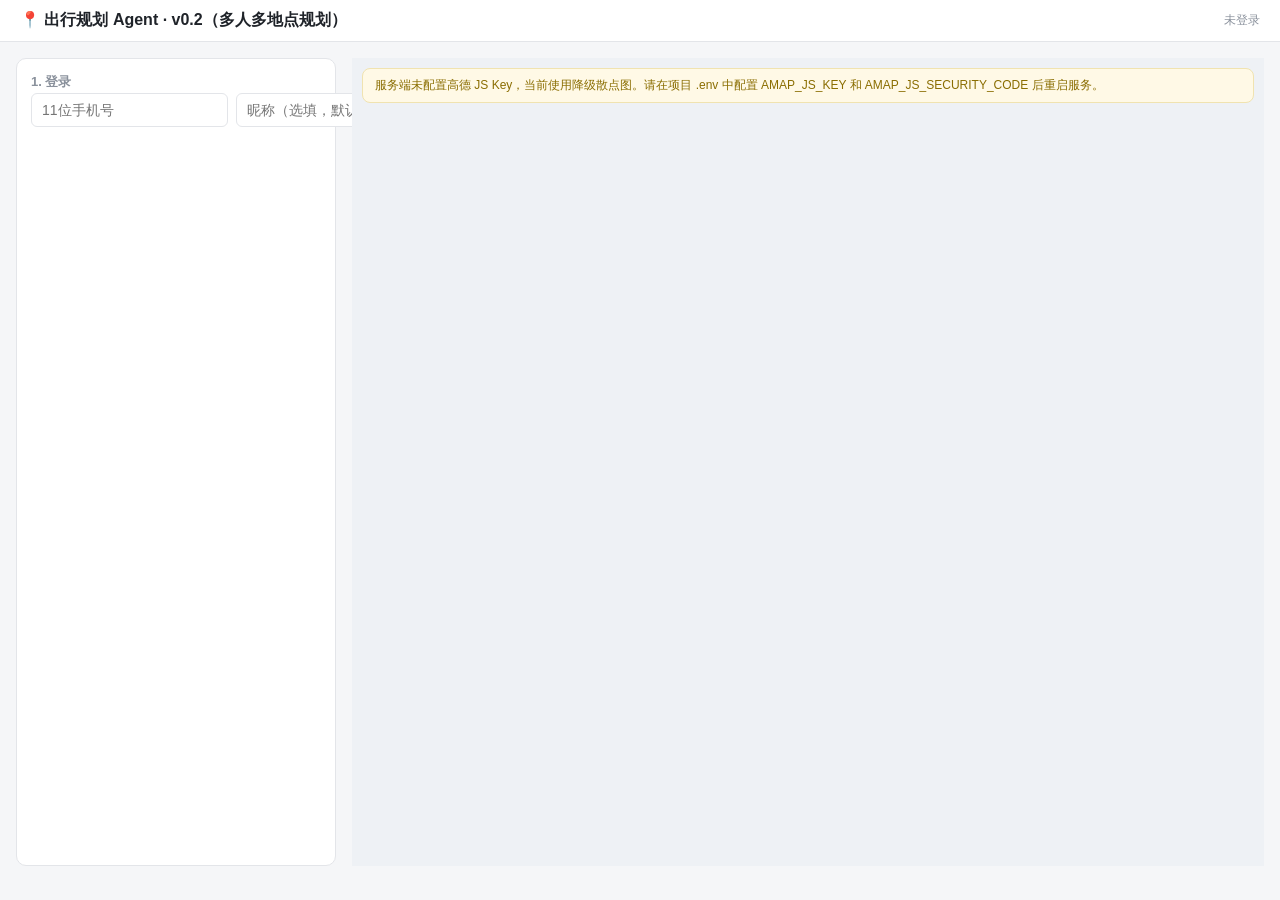
==== frontend/index.html @ 68885168 "Phase4A2调试" ====
<!DOCTYPE html>
<html lang="zh-CN">
<head>
<meta charset="UTF-8" />
<meta name="viewport" content="width=device-width, initial-scale=1.0" />
<title>出行规划 Agent · Phase 1</title>
<style>
  :root {
    --bg: #f5f6f8;
    --card: #ffffff;
    --border: #e3e5e9;
    --text: #1f2329;
    --muted: #8a919c;
    --primary: #3370ff;
    --green: #00b578;
    --orange: #ff8800;
  }
  * { box-sizing: border-box; }
  body {
    margin: 0;
    font-family: -apple-system, BlinkMacSystemFont, "Segoe UI", "PingFang SC", "Microsoft YaHei", sans-serif;
    background: var(--bg);
    color: var(--text);
    font-size: 14px;
  }
  header {
    background: var(--card);
    border-bottom: 1px solid var(--border);
    padding: 10px 20px;
    display: flex;
    align-items: center;
    gap: 12px;
  }
  header h1 { font-size: 16px; margin: 0; flex: 1; }
  header .hint { color: var(--muted); font-size: 12px; }
  .layout {
    display: grid;
    grid-template-columns: 320px 1fr;
    gap: 16px;
    padding: 16px;
    min-height: calc(100vh - 60px);
  }
  @media (max-width: 860px) { .layout { grid-template-columns: 1fr; } }
  .panel {
    background: var(--card);
    border: 1px solid var(--border);
    border-radius: 10px;
    padding: 14px;
    display: flex;
    flex-direction: column;
    gap: 10px;
  }
  .panel h2 { font-size: 13px; margin: 0 0 2px; color: var(--muted); font-weight: 600; }
  .row { display: flex; gap: 8px; }
  input, select, button {
    font: inherit;
    padding: 7px 10px;
    border: 1px solid var(--border);
    border-radius: 6px;
    background: #fff;
    color: var(--text);
  }
  input:focus, select:focus { outline: none; border-color: var(--primary); }
  button {
    cursor: pointer;
    background: var(--primary);
    color: #fff;
    border-color: var(--primary);
    font-weight: 500;
    white-space: nowrap;
  }
  button.secondary { background: #fff; color: var(--text); border-color: var(--border); }
  button:disabled { opacity: 0.5; cursor: not-allowed; }
  .tag {
    display: inline-block;
    padding: 1px 8px;
    border-radius: 20px;
    font-size: 12px;
    background: #eef2ff;
    color: var(--primary);
  }
  .tag.green { background: #e7f7f0; color: var(--green); }
  .tag.orange { background: #fff3e6; color: var(--orange); }
  #map { height: 100%; min-height: 420px; border-radius: 10px; border: 1px solid var(--border); background: #eef1f5; }
  canvas#fallback { width: 100%; height: 100%; min-height: 420px; display: block; }
  #mapWrap { position: relative; height: 100%; min-height: 420px; }
  .map-tip {
    position: absolute; top: 10px; left: 10px; right: 10px;
    background: #fff9e6; color: #8a6d00; border: 1px solid #f0e3b0;
    border-radius: 8px; padding: 8px 12px; font-size: 12px; display: none; z-index: 10;
  }
  table { width: 100%; border-collapse: collapse; background: #fff; border-radius: 8px; overflow: hidden; }
  th, td { padding: 8px 10px; text-align: left; border-bottom: 1px solid var(--border); vertical-align: top; }
  th { background: #fafbfc; color: var(--muted); font-weight: 600; }
  .cand-block { margin-bottom: 14px; }
  .cand-title { font-weight: 600; margin-bottom: 4px; }
  .vote-bar { display: flex; align-items: center; gap: 8px; margin: 8px 0; }
  .vote-btn { background: #fff; color: var(--text); border-color: var(--border); padding: 5px 10px; }
  .vote-btn.active-up { color: var(--green); border-color: var(--green); background: #e7f7f0; }
  .vote-btn.active-down { color: #d4380d; border-color: #d4380d; background: #fff0f0; }
  .destination-card { border: 1px solid var(--border); border-radius: 8px; padding: 9px; margin-top: 7px; }
  .destination-title { display: flex; align-items: center; gap: 6px; font-weight: 600; }
  .destination-actions { display: flex; flex-wrap: wrap; gap: 6px; margin-top: 7px; }
  .destination-actions button, .destination-actions select { padding: 4px 8px; font-size: 12px; }
  .muted { color: var(--muted); font-size: 12px; }
  .log { color: var(--muted); font-size: 12px; min-height: 16px; }
  .err { color: #d4380d; font-size: 12px; }
  details { border: 1px solid var(--border); border-radius: 8px; padding: 8px 12px; background: #fafbfc; }
  summary { cursor: pointer; font-weight: 600; color: var(--muted); }
  .cfg { display: flex; flex-direction: column; gap: 8px; padding-top: 8px; }
  .cfg label { font-size: 12px; color: var(--muted); }
  .location-tools { border: 1px solid var(--border); border-radius: 8px; padding: 9px; background: #fafbfc; }
  .location-tools .row { margin-top: 6px; }
  .flow-hidden { display: none !important; }
  .workflow-choice button.active { background: var(--primary); color: #fff; border-color: var(--primary); }
  #loginStep { order: 1; } #tripStep { order: 2; } .workflow-choice { order: 3; }
  .location-tools { order: 4; } #startStep { order: 5; } #participantStep { order: 6; }
  #meetingWorkflow { order: 7; } #destinationWorkflow { order: 7; }
  #routeWorkflow { order: 8; } #importWorkflow { order: 9; }
</style>
</head>
<body>
<header>
  <h1>📍 出行规划 Agent · v0.2（多人多地点规划）</h1>
  <span class="hint" id="userInfo">未登录</span>
  <button id="logoutButton" class="secondary" style="display:none;padding:4px 8px" onclick="clearSession()">退出登录</button>
</header>

<div class="layout">
  <!-- 左侧操作面板 -->
  <div class="panel" id="sidePanel">
    <div class="location-tools requires-trip flow-hidden">
      <h2>地图定位与城市</h2>
      <div class="row">
        <input id="cityInput" list="commonCities" placeholder="输入城市，如长沙市" maxlength="30" style="flex:1" />
        <datalist id="commonCities">
          <option value="北京市"><option value="上海市"><option value="广州市"><option value="深圳市">
          <option value="长沙市"><option value="武汉市"><option value="杭州市"><option value="成都市">
          <option value="南京市"><option value="重庆市"><option value="西安市"><option value="天津市">
        </datalist>
        <button class="secondary" onclick="switchMapCity()">切换城市</button>
      </div>
      <div class="row">
        <button id="locateButton" onclick="locateMe()" style="flex:1">📍 定位到我</button>
      </div>
      <div class="log" id="locationStatus">可手动选择城市，也可授权浏览器定位；两种方式互不冲突。</div>
      <div class="row">
        <input id="placeKeywords" placeholder="搜索地址/地点，如岳麓山南门" maxlength="120" style="flex:1" />
        <button onclick="searchPlaces()">搜索</button>
      </div>
      <div class="muted">搜索范围限定为上方城市；公园、景区可直接搜索具体入口名称。</div>
      <div id="placeSearchResults"></div>
    </div>

    <div id="loginStep">
      <h2>1. 登录</h2>
      <div class="row">
        <input id="phone" placeholder="11位手机号" inputmode="numeric" maxlength="11"
               pattern="1[3-9][0-9]{9}" autocomplete="tel" style="flex:1" />
        <input id="name" placeholder="昵称（选填，默认用户+尾号）" maxlength="50" style="width:150px" />
        <button onclick="doLogin()">登录</button>
      </div>
    </div>

    <div id="tripStep" class="requires-auth flow-hidden">
      <h2>2. 创建 / 加入 trip</h2>
      <div class="row">
        <input id="tripTitle" placeholder="trip 标题" style="flex:1" />
        <button onclick="doCreateTrip()">创建</button>
      </div>
      <div class="row" style="margin-top:6px">
        <input id="inviteCode" placeholder="邀请码" style="flex:1" />
        <button onclick="doJoinTrip()">加入</button>
      </div>
      <div class="row" style="margin-top:6px">
        <select id="tripStatusFilter" onchange="refreshMyTrips()" style="width:110px">
          <option value="">全部状态</option>
          <option value="active">规划中</option>
          <option value="confirmed">已确认</option>
          <option value="completed">已完成</option>
        </select>
        <select id="myTripSelect" style="flex:1"><option value="">登录后加载我的 trip</option></select>
        <button class="secondary" onclick="openSelectedTrip()">打开</button>
      </div>
      <div class="log" id="tripInfo"></div>
      <div class="row" id="tripManage" style="display:none;margin-top:6px">
        <button id="reopenTripButton" class="secondary" onclick="reopenCurrentTrip()" style="display:none;flex:1">重新编辑</button>
        <button id="completeTripButton" onclick="completeCurrentTrip()" style="display:none;flex:1">标记已完成</button>
        <button class="secondary" onclick="deleteCurrentTrip()" style="flex:1;color:#d4380d">删除当前 trip</button>
      </div>
    </div>

    <div class="requires-trip flow-hidden workflow-choice">
      <h2>3. 选择规划方式</h2>
      <div class="row">
        <button id="meetingModeButton" class="secondary" onclick="chooseWorkflow('meeting')" style="flex:1">共同约点</button>
        <button id="routeModeButton" class="secondary" onclick="chooseWorkflow('route')" style="flex:1">多地点路线</button>
      </div>
      <div class="muted" id="primaryWorkflowStatus"></div>
      <div class="log" id="tripLockStatus"></div>
    </div>

    <div id="startStep" class="requires-trip flow-hidden">
      <h2>3. 我的出发点</h2>
      <div class="row">
        <label><input type="radio" name="mode" value="driving" checked /> 自驾</label>
        <label><input type="radio" name="mode" value="transit" /> 公交/步行/打车</label>
      </div>
      <div class="row" style="margin-top:6px">
        <input id="lat" placeholder="纬度" style="flex:1" />
        <input id="lng" placeholder="经度" style="flex:1" />
        <button onclick="submitStart()">提交</button>
      </div>
      <label class="muted">个人最早可出发（选填）</label><input id="availableFrom" type="datetime-local" style="width:100%" />
      <label class="muted">个人必须结束（选填）</label><input id="availableUntil" type="datetime-local" style="width:100%" />
      <div class="log">点地图可直接取坐标（自动填入上方）</div>
      <div class="log" id="pickedStatus">尚未选择地图位置</div>
      <div class="log" id="startStatus" style="color:#8a919c"></div>
    </div>

    <div id="participantStep" class="requires-trip flow-hidden">
      <h2>4. 参与者</h2>
      <div class="row">
        <button class="secondary" onclick="refreshParticipants()" style="flex:1">刷新参与者</button>
      </div>
      <div id="participantList" class="log"></div>
    </div>

    <div id="meetingWorkflow" data-workflow="meeting" class="flow-hidden">
      <h2>5. 约点推荐</h2>
      <div class="row">
        <select id="objective">
          <option value="minimax">公平优先（最小化最长通勤）</option>
          <option value="min_sum">效率优先（最小化总耗时）</option>
        </select>
        <button id="recommendButton" onclick="doRecommend()">生成推荐</button>
      </div>
      <div class="log" id="recommendLog"></div>
    </div>

    <div id="destinationWorkflow" data-workflow="route" class="flow-hidden">
      <h2>6. 共同添加想去地点（Phase 2A）</h2>
      <input id="destinationName" placeholder="地点名称" maxlength="120" style="width:100%" />
      <input id="destinationAddress" placeholder="地址（选填）" maxlength="300" style="width:100%;margin-top:6px" />
      <div class="row" style="margin-top:6px">
        <label class="muted" for="destinationStay" style="align-self:center;white-space:nowrap">预计停留（分钟）</label>
        <input id="destinationStay" type="number" min="5" max="720" value="60" aria-label="预计停留分钟" style="width:82px" />
        <button onclick="addDestination()" style="flex:1">用地图选点添加</button>
      </div>
      <div class="log">先点击地图选坐标；所有成员可添加和投票，发起人可确认状态。</div>
      <div class="log">将至少两个地点设为“必去/可选”后，可在下方按总时间或总路线生成访问顺序。</div>
      <div id="destinationList"></div>
    </div>

    <div id="routeWorkflow" data-workflow="route" class="flow-hidden">
      <h2>7. 多地点路线规划（Phase 2B）</h2>
      <label class="muted">开始时间</label><input id="planStart" type="datetime-local" style="width:100%" />
      <label class="muted">结束时间</label><input id="planEnd" type="datetime-local" style="width:100%" />
      <div class="row">
        <select id="groupMode"><option value="transit">共同公交/步行</option><option value="driving">共同自驾</option></select>
        <select id="planObjective"><option value="balanced">均衡</option><option value="total_time">总时间最短</option><option value="distance">总路线最短</option></select>
      </div>
      <div class="row"><button id="savePlanButton" onclick="savePlanningSettings()" class="secondary">保存参数</button><button id="generatePlanButton" onclick="generateItinerary()" style="flex:1">规划全部地点</button></div>
      <div class="log" id="planLog"></div>
    </div>

    <div id="importWorkflow" data-workflow="route" class="flow-hidden">
      <h2>8. 分享文本导入地点（Phase 3）</h2>
      <textarea id="sharedText" maxlength="10000" rows="7" style="width:100%;box-sizing:border-box" placeholder="可直接粘贴高德地点分享链接，或输入：&#10;名称：故宫博物院&#10;地址：北京市东城区景山前街4号&#10;&#10;也支持：名称｜地址｜品类｜人均｜推荐理由"></textarea>
      <div class="row" style="margin-top:6px">
        <label class="muted" for="importStay" style="align-self:center">默认停留（分钟）</label>
        <input id="importStay" type="number" min="5" max="720" value="60" style="width:80px" />
        <button onclick="parseSharedText()" style="flex:1">解析并定位</button>
      </div>
      <label class="muted" id="llmParserLabel"><input id="useLlmParser" type="checkbox" disabled /> AI 增强解析（正在检查服务端配置）</label>
      <div class="log">支持高德地点/导航分享链接及结构化文本；解析结果必须人工确认后才会加入当前 trip。</div>
      <div id="sharedTextResults"></div>
    </div>
  </div>

  <!-- 右侧地图 -->
  <div id="mapWrap">
    <div id="map"></div>
    <canvas id="fallback" style="display:none"></canvas>
    <div class="map-tip" id="mapTip"></div>
  </div>
</div>

<!-- 底部结果 -->
<div style="padding:0 16px 16px">
  <div class="panel" id="resultPanel" data-result-workflow="meeting" style="display:none">
    <h2>推荐结果</h2>
    <div id="resultBody"></div>
  </div>
  <div class="panel" id="itineraryPanel" data-result-workflow="route" style="display:none;margin-top:12px">
    <h2>多人多地点路线方案</h2>
    <div class="muted">地图：不同颜色虚线为每位参与者赴约路线，紫色实线为集合后共同路线；标注“估算”的路段为直线降级。</div>
    <div id="itineraryBody"></div>
  </div>
</div>

<script>
// ===== 全局状态 =====
const state = {
  // 每次打开/刷新页面都重新登录，避免恢复旧用户、旧 trip 和旧选点造成误解。
  token: '',
  user: null,
  tripId: null,
  candidates: [],
  destinations: [],
  feedbackByDestination: {},
  myTrips: [],
  importedCandidates: [],
  itinerary: null,
  votes: {},          // candidate_id -> {up, down, my_vote}
  voting: new Set(),  // 正在提交的 candidate_id
  participants: [],
  picked: null,       // 地图点选 {lat,lng}
  fbBounds: null,     // fallback 散点图当前坐标范围
  map: null,          // AMap 实例
  ws: null,           // WebSocket 连接
  currentCity: '',    // 用户主动选择或定位识别出的城市，仅控制地图视野
  placeSearchResults: [],
  currentTrip: null,
  workflowMode: '',
};

// 同一浏览器的多个标签页应保持一个当前账号；多账号联调请使用无痕窗口或不同浏览器。
const pageInstanceId = (crypto.randomUUID ? crypto.randomUUID() : `${Date.now()}-${Math.random()}`);
const authChannel = typeof BroadcastChannel !== 'undefined' ? new BroadcastChannel('route-plan-auth') : null;
if (authChannel) {
  authChannel.onmessage = event => {
    const message = event.data || {};
    if (message.source === pageInstanceId || !['login', 'logout'].includes(message.type)) return;
    const previousName = state.user?.name;
    clearSession(false);
    const action = message.type === 'login' ? `其他页面已登录账号“${message.userName || '新账号'}”` : '其他页面已退出登录';
    toast(`${action}${previousName ? `，当前页面的“${previousName}”会话已清除` : ''}，请刷新或重新登录`, true);
  };
}

// 清理旧版本遗留的自动登录数据；高德地图 Key 配置仍保留。
localStorage.removeItem('token');
localStorage.removeItem('user');
localStorage.removeItem('tripId');
localStorage.removeItem('amapKey');
localStorage.removeItem('amapSec');

// ===== 通用 API =====
async function api(path, method = 'GET', body = null) {
  const headers = { 'Content-Type': 'application/json' };
  if (state.token) headers['X-Token'] = state.token;
  const resp = await fetch(path, {
    method, headers,
    body: body === null ? null : JSON.stringify(body),
  });
  const text = await resp.text();
  const data = text ? JSON.parse(text) : {};
  if (!resp.ok) {
    console.error(`[api] ${method} ${path} → ${resp.status}: ${data.detail || text}`);
    if (resp.status === 401) {
      // 登录态失效：清掉本地 token，明确提示重新登录
      clearSession();
      throw new Error('登录已过期，请重新登录');
    }
    throw new Error(`${path} → ${resp.status}: ${data.detail || text}`);
  }
  return data;
}

// ===== 登录 =====
async function doLogin() {
  const phone = document.getElementById('phone').value.trim();
  const name = document.getElementById('name').value.trim();
  if (!phone) return toast('请输入手机号');
  if (!/^1[3-9]\d{9}$/.test(phone)) return toast('请输入正确的中国大陆 11 位手机号', true);
  try {
    const previousUserId = state.user?.id;
    const loginBody = name ? { phone, name } : { phone };
    const r = await api('/auth/login', 'POST', loginBody);
    if (previousUserId && previousUserId !== r.user.id) clearTripState();
    state.token = r.token; state.user = r.user;
    authChannel?.postMessage({ type: 'login', source: pageInstanceId, userId: r.user.id, userName: r.user.name });
    renderUser();
    await refreshMyTrips();
    if (state.ws) { state.ws.onclose = null; state.ws.close(); state.ws = null; }
    if (state.tripId) { refreshParticipants(); connectWS(); }
    toast(`已登录：${r.user.name}`);
  } catch (e) { toast(e.message, true); }
}

function renderUser() {
  const el = document.getElementById('userInfo');
  const phone = state.user?.phone;
  const maskedPhone = phone ? `${phone.slice(0, 3)}****${phone.slice(-4)}` : state.user?.id;
  el.textContent = state.user ? `👤 ${state.user.name}（${maskedPhone}）` : '未登录';
  document.getElementById('logoutButton').style.display = state.user ? 'inline-block' : 'none';
  updateFlowUI();
}

function updateFlowUI() {
  document.querySelectorAll('.requires-auth').forEach(el => el.classList.toggle('flow-hidden', !state.user));
  document.querySelectorAll('.requires-trip').forEach(el => el.classList.toggle('flow-hidden', !state.tripId));
  document.querySelectorAll('[data-workflow]').forEach(el => {
    el.classList.toggle('flow-hidden', !state.tripId || el.dataset.workflow !== state.workflowMode);
  });
  document.getElementById('loginStep').classList.toggle('flow-hidden', Boolean(state.user));
  document.getElementById('meetingModeButton').classList.toggle('active', state.workflowMode === 'meeting');
  document.getElementById('routeModeButton').classList.toggle('active', state.workflowMode === 'route');
  const primary = state.currentTrip?.primary_workflow === 'meeting' ? 'meeting' : 'route';
  const primaryLabel = primary === 'meeting' ? '共同约点' : '多地点路线';
  const viewingOther = state.workflowMode && state.workflowMode !== primary;
  document.getElementById('primaryWorkflowStatus').textContent = state.tripId
    ? `Trip 当前主方案：${primaryLabel}${viewingOther ? '；你正在只读查看另一方案' : ''}` : '';
  document.querySelectorAll('[data-workflow] input, [data-workflow] select, [data-workflow] textarea, [data-workflow] button')
    .forEach(control => { control.disabled = Boolean(viewingOther); });
  renderResult();
  renderItinerary();
  drawAll(false);
  const tripStatus = state.currentTrip?.status;
  const locked = tripStatus === 'confirmed' || tripStatus === 'completed';
  document.getElementById('tripLockStatus').textContent = locked
    ? (tripStatus === 'completed'
      ? '🔒 行程已完成，历史规划永久只读。'
      : '🔒 最终路线已确认，当前 trip 为只读。发起人可重新编辑或标记已完成。')
    : (state.tripId ? '请选择一种规划方式继续。' : '');
  document.getElementById('tripManage').style.display = state.currentTrip?.my_role === 'creator' ? 'flex' : 'none';
  document.getElementById('reopenTripButton').style.display = tripStatus === 'confirmed' ? 'block' : 'none';
  document.getElementById('completeTripButton').style.display = tripStatus === 'confirmed' ? 'block' : 'none';
}

async function chooseWorkflow(mode) {
  if (!state.tripId) return;
  state.workflowMode = mode;
  updateFlowUI();
  if (state.currentTrip?.my_role !== 'creator' || state.currentTrip?.status !== 'active') return;
  const serverMode = mode === 'meeting' ? 'meeting' : 'itinerary';
  if (state.currentTrip.primary_workflow === serverMode) return;
  try {
    const result = await api(`/trips/${state.tripId}/workflow`, 'PUT', { primary_workflow: serverMode });
    state.currentTrip.primary_workflow = result.primary_workflow;
    updateFlowUI();
    await refreshMyTrips();
    toast(`Trip 主方案已切换为${mode === 'meeting' ? '共同约点' : '多地点路线'}`);
  } catch (e) { toast(e.message, true); }
}

function clearTripState() {
  if (state.ws) { state.ws.onclose = null; state.ws.close(); state.ws = null; }
  state.tripId = null;
  state.participants = [];
  state.candidates = [];
  state.destinations = [];
  state.feedbackByDestination = {};
  state.importedCandidates = [];
  state.itinerary = null;
  state.votes = {};
  state.voting.clear();
  state.picked = null;
  state.currentTrip = null;
  state.workflowMode = '';
  localStorage.removeItem('tripId');
  document.getElementById('tripInfo').textContent = '';
  document.getElementById('startStatus').textContent = '';
  updatePickedStatus();
  renderParticipants();
  renderDestinations();
  renderSharedTextResults();
  renderResult();
  renderItinerary();
  drawAll();
  updateFlowUI();
}

function clearSession(notifyPeers = true) {
  const hadUser = Boolean(state.user || state.token);
  state.token = '';
  state.user = null;
  state.myTrips = [];
  document.getElementById('myTripSelect').innerHTML = '<option value="">请先登录</option>';
  localStorage.removeItem('token');
  localStorage.removeItem('user');
  clearTripState();
  renderUser();
  if (notifyPeers && hadUser) authChannel?.postMessage({ type: 'logout', source: pageInstanceId });
}

// ===== trip =====
async function refreshMyTrips() {
  const select = document.getElementById('myTripSelect');
  if (!state.token) {
    state.myTrips = [];
    select.innerHTML = '<option value="">请先登录</option>';
    return;
  }
  try {
    const status = document.getElementById('tripStatusFilter')?.value || '';
    const result = await api(`/trips${status ? `?status=${encodeURIComponent(status)}` : ''}`);
    state.myTrips = result.trips || [];
    const statusLabels = { active: '规划中', confirmed: '已确认', completed: '已完成' };
    select.innerHTML = '<option value="">选择创建或加入过的 trip</option>' + state.myTrips.map(item =>
      `<option value="${Number(item.trip_id)}">#${Number(item.trip_id)} ${escapeHtml(item.title)}（${item.role === 'creator' ? '我创建的' : '我加入的'} / ${statusLabels[item.status] || escapeHtml(item.status)}）</option>`
    ).join('');
  } catch (e) { toast(e.message, true); }
}

async function openSelectedTrip() {
  const tripId = Number(document.getElementById('myTripSelect').value);
  if (!tripId) return toast('请选择一个 trip', true);
  try {
    await openTrip(tripId);
  } catch (e) { toast(e.message, true); }
}

async function openTrip(tripId) {
  const trip = await api(`/trips/${tripId}`);
  clearTripState();
  state.tripId = Number(tripId);
  state.currentTrip = trip;
  state.workflowMode = trip.primary_workflow === 'meeting' ? 'meeting' : 'route';
  const statusText = ({ active: '规划中', confirmed: '已确认', completed: '已完成' })[trip.status] || trip.status;
  document.getElementById('tripInfo').innerHTML = `trip #${Number(tripId)}：${escapeHtml(trip.title)} · ${statusText}`
    + (trip.invite_code ? `<br>邀请码：<b>${escapeHtml(trip.invite_code)}</b>（可复制给参与者）` : '');
  updateFlowUI();
  await Promise.all([refreshParticipants(), refreshDestinations(), fetchLatestItinerary()]);
  if (trip.status === 'completed') await refreshFeedback();
  connectWS();
  toast(`已打开 trip #${tripId}`);
}

async function doCreateTrip() {
  const title = document.getElementById('tripTitle').value.trim() || '周末出行';
  try {
    const r = await api('/trips', 'POST', { title, default_mode: 'transit' });
    toast('trip 创建成功');
    await refreshMyTrips();
    await openTrip(r.trip_id);
  } catch (e) { toast(e.message, true); }
}

async function doJoinTrip() {
  const code = document.getElementById('inviteCode').value.trim();
  if (!code) return toast('请输入邀请码');
  try {
    const r = await api('/trips/join-by-code', 'POST', { invite_code: code });
    toast(`已加入 trip #${r.trip_id}`);
    await refreshMyTrips();
    await openTrip(r.trip_id);
  } catch (e) { toast(e.message, true); }
}

async function reopenCurrentTrip() {
  if (!state.tripId) return;
  if (!confirm('重新编辑会使已确认路线变为历史版本，需要重新规划并确认。是否继续？')) return;
  try {
    await api(`/trips/${state.tripId}/reopen`, 'POST', {});
    await refreshMyTrips();
    await openTrip(state.tripId);
    toast('trip 已重新开启，可以修改并重新规划');
  } catch (e) { toast(e.message, true); }
}

async function completeCurrentTrip() {
  if (!state.tripId || state.currentTrip?.status !== 'confirmed') return;
  if (!confirm('确认本次行程已经实际完成吗？完成后规划和地点将永久只读。')) return;
  try {
    await api(`/trips/${state.tripId}/complete`, 'POST', {});
    await refreshMyTrips();
    await openTrip(state.tripId);
    toast('trip 已标记为完成');
  } catch (e) { toast(e.message, true); }
}

async function deleteCurrentTrip() {
  if (!state.tripId || state.currentTrip?.my_role !== 'creator') return;
  const title = state.currentTrip.title || `trip #${state.tripId}`;
  if (!confirm(`确认永久删除“${title}”吗？参与者、地点和路线记录都会删除，且无法恢复。`)) return;
  try {
    await api(`/trips/${state.tripId}`, 'DELETE');
    clearTripState();
    await refreshMyTrips();
    toast('trip 已删除');
  } catch (e) { toast(e.message, true); }
}

// ===== 出发点 =====
function submitStart() {
  const lat = parseFloat(document.getElementById('lat').value);
  const lng = parseFloat(document.getElementById('lng').value);
  console.log('[submitStart] lat=', lat, 'lng=', lng, 'tripId=', state.tripId);
  if (isNaN(lat) || isNaN(lng)) return toast('请先在地图上点选或填写经纬度');
  const mode = document.querySelector('input[name=mode]:checked').value;
  const availableFrom = document.getElementById('availableFrom').value;
  const availableUntil = document.getElementById('availableUntil').value;
  if (availableFrom && availableUntil && new Date(availableUntil) <= new Date(availableFrom)) {
    return toast('个人结束时间必须晚于最早可出发时间', true);
  }
  putStart(lat, lng, mode, availableFrom, availableUntil);
}

async function putStart(lat, lng, mode, availableFrom = '', availableUntil = '') {
  if (!state.tripId) return toast('请先创建或加入 trip');
  const statusEl = document.getElementById('startStatus');
  try {
    const r = await api(`/trips/${state.tripId}/participants/me`, 'PUT', {
      start_location: {
        lat, lng,
        address: coordinatesMatchPicked(lat, lng) ? (state.picked.address || '') : '',
      },
      transport_mode: mode,
      available_from: availableFrom ? new Date(availableFrom).toISOString() : null,
      available_until: availableUntil ? new Date(availableUntil).toISOString() : null,
    });
    console.log('[putStart] 成功:', r);
    statusEl.textContent = `✅ 已提交（${mode === 'driving' ? '自驾' : '公交'}）`;
    statusEl.style.color = '#00b578';
    toast('出发点已提交');
    // 提交已经成功；后续刷新/地图绘制失败不应被误报为“提交失败”。
    await refreshParticipants();
  } catch (e) {
    console.error('[putStart] 失败:', e);
    statusEl.textContent = `❌ 提交失败：${e.message}`;
    statusEl.style.color = '#d4380d';
    toast(e.message, true);
  }
}

// ===== 地图定位与城市 =====
function coordinatesMatchPicked(lat, lng) {
  return Boolean(state.picked)
    && Math.abs(Number(state.picked.lat) - Number(lat)) < 0.00001
    && Math.abs(Number(state.picked.lng) - Number(lng)) < 0.00001;
}

function setPickedLocation(lat, lng, options = {}) {
  const parsedLat = Number(lat), parsedLng = Number(lng);
  if (!Number.isFinite(parsedLat) || !Number.isFinite(parsedLng)
      || parsedLat < -90 || parsedLat > 90 || parsedLng < -180 || parsedLng > 180) {
    toast('定位结果的经纬度无效，请改用地图选点', true);
    return false;
  }
  state.picked = {
    lat: parsedLat,
    lng: parsedLng,
    address: options.address || '',
    source: options.source || 'map',
  };
  document.getElementById('lat').value = parsedLat.toFixed(6);
  document.getElementById('lng').value = parsedLng.toFixed(6);
  if (options.city) {
    state.currentCity = options.city;
    document.getElementById('cityInput').value = options.city;
  }
  updatePickedStatus();
  drawAll(false);
  if (state.map && options.center !== false) state.map.setZoomAndCenter(16, [parsedLng, parsedLat]);
  return true;
}

function switchMapCity() {
  const city = document.getElementById('cityInput').value.trim();
  const status = document.getElementById('locationStatus');
  if (!city) return toast('请输入要查看的城市名称', true);
  state.currentCity = city;
  localStorage.setItem('preferredMapCity', city);
  if (!state.map) {
    status.textContent = `已记住城市“${city}”；高德地图加载后将自动切换。`;
    return toast('城市已保存；当前为降级地图，加载高德地图后生效');
  }
  status.textContent = `正在切换到${city}…`;
  try {
    state.map.setCity(city, () => {
      status.textContent = `当前地图城市：${city}。仍可点击“定位到我”回到本地位置。`;
    });
  } catch (e) {
    status.textContent = `无法切换到“${city}”，请检查城市名称。`;
    toast(status.textContent, true);
  }
}

function locateMe() {
  const button = document.getElementById('locateButton');
  const status = document.getElementById('locationStatus');
  if (!navigator.geolocation && !(window.AMap && state.map)) {
    return toast('当前浏览器不支持定位，请手动选择城市或在地图上选点', true);
  }
  button.disabled = true;
  status.textContent = '正在请求浏览器定位权限…';

  const finish = () => { button.disabled = false; };
  if (window.AMap && state.map) {
    AMap.plugin('AMap.Geolocation', () => {
      const geolocation = new AMap.Geolocation({
        enableHighAccuracy: true,
        timeout: 10000,
        convert: true,
        showButton: false,
        showMarker: false,
        showCircle: false,
        panToLocation: false,
        zoomToAccuracy: false,
      });
      geolocation.getCurrentPosition((resultStatus, result) => {
        finish();
        if (resultStatus === 'complete' && result?.position) {
          const city = result.addressComponent?.city || result.addressComponent?.province || '';
          const address = result.formattedAddress || '';
          setPickedLocation(result.position.getLat(), result.position.getLng(), {
            city, address, source: 'geolocation',
          });
          status.textContent = `定位成功${city ? `：${city}` : ''}${address ? ` · ${address}` : ''}。红色标记可作为出发点，也可继续手动选点。`;
          toast('已定位并填入经纬度，请确认红色标记后提交出发点');
          return;
        }
        const message = result?.message || result?.info || '定位失败或权限被拒绝';
        status.textContent = `定位失败：${message}。请允许定位权限，或手动选择城市和地图位置。`;
        toast(status.textContent, true);
      });
    });
    return;
  }

  navigator.geolocation.getCurrentPosition(position => {
    finish();
    setPickedLocation(position.coords.latitude, position.coords.longitude, {
      source: 'browser-geolocation',
    });
    status.textContent = '已取得浏览器原始定位。当前未加载高德地图，坐标可能有偏差，请配置地图后核对。';
    toast(status.textContent, true);
  }, error => {
    finish();
    const messages = { 1: '定位权限被拒绝', 2: '无法取得当前位置', 3: '定位请求超时' };
    status.textContent = `${messages[error.code] || '定位失败'}，请手动选择城市或在地图上选点。`;
    toast(status.textContent, true);
  }, { enableHighAccuracy: true, timeout: 10000, maximumAge: 60000 });
}

async function searchPlaces() {
  const city = document.getElementById('cityInput').value.trim();
  const keywords = document.getElementById('placeKeywords').value.trim();
  const resultsEl = document.getElementById('placeSearchResults');
  if (!city) return toast('请先输入、选择或定位当前城市', true);
  if (!keywords) return toast('请输入地址或地点名称', true);
  resultsEl.innerHTML = '<div class="log">正在搜索城市内的地点…</div>';
  try {
    const result = await api(`/api/places/search?city=${encodeURIComponent(city)}&keywords=${encodeURIComponent(keywords)}&limit=10`);
    state.placeSearchResults = result.results || [];
    renderPlaceSearchResults();
    if (!state.placeSearchResults.length) toast(`在${city}没有找到匹配地点，请补充区县、道路或入口名称`, true);
  } catch (e) {
    state.placeSearchResults = [];
    resultsEl.innerHTML = `<div class="err">${escapeHtml(e.message)}</div>`;
    toast(e.message, true);
  }
}

function renderPlaceSearchResults() {
  const el = document.getElementById('placeSearchResults');
  if (!state.placeSearchResults.length) {
    el.innerHTML = '<div class="log">没有搜索结果</div>';
    return;
  }
  el.innerHTML = state.placeSearchResults.map((place, index) => {
    const area = [place.city, place.district, place.address].filter(Boolean).join(' · ');
    return `<div class="destination-card">
      <div class="destination-title">${escapeHtml(place.name)}</div>
      <div class="muted">${escapeHtml(area || '暂无详细地址')}</div>
      ${place.category ? `<div class="muted">${escapeHtml(place.category)}</div>` : ''}
      <div class="destination-actions">
        <button onclick="confirmPlaceSearchResult(${index})">在地图确认此位置</button>
      </div>
    </div>`;
  }).join('');
}

function confirmPlaceSearchResult(index) {
  const place = state.placeSearchResults[index];
  if (!place) return;
  const fullAddress = [place.city, place.district, place.address].filter(Boolean).join('');
  setPickedLocation(place.lat, place.lng, {
    city: place.city || state.currentCity,
    address: fullAddress || place.name,
    source: 'poi-search',
  });
  document.getElementById('destinationName').value = place.name || '';
  document.getElementById('destinationAddress').value = fullAddress || place.name || '';
  document.getElementById('locationStatus').textContent = `已选择候选地点“${place.name}”。请核对红色标记，再提交出发点或加入想去地点。`;
  toast('候选位置已标记，并已填入想去地点表单；请确认后再提交');
}

// ===== WebSocket 实时同步 =====
function connectWS() {
  if (!state.tripId) return;
  const tripId = String(state.tripId);
  if (state.ws && state.ws._tripId === tripId && state.ws.readyState <= 1) return;
  if (state.ws) {
    const old = state.ws;
    state.ws = null;
    old.onclose = null;
    old.close();
  }
  const proto = location.protocol === 'https:' ? 'wss' : 'ws';
  const ws = new WebSocket(
    `${proto}://${location.host}/trips/${tripId}/ws?token=${encodeURIComponent(state.token)}`
  );
  ws._tripId = tripId;
  state.ws = ws;

  ws.onmessage = ev => {
    let msg;
    try { msg = JSON.parse(ev.data); } catch { return; }
    console.log('[ws] 收到事件:', msg.type);
    if (msg.type === 'participants_updated') refreshParticipants();
    else if (msg.type === 'meeting_points_ready') {
      fetchMeetingPoints();
      if (state.workflowMode !== 'meeting') toast('共同约点有新结果；切换到“共同约点”可查看');
    }
    else if (msg.type === 'votes_updated') refreshVotes();
    else if (msg.type === 'destinations_updated') {
      if (state.itinerary) { state.itinerary.is_stale = true; renderItinerary(); }
      refreshDestinations();
    } else if (msg.type === 'destination_votes_updated') refreshDestinations();
    else if (msg.type === 'destination_feedback_updated') refreshFeedback();
    else if (msg.type === 'trip_workflow_updated') {
      state.currentTrip.primary_workflow = msg.primary_workflow;
      state.workflowMode = msg.primary_workflow === 'meeting' ? 'meeting' : 'route';
      updateFlowUI();
      toast(`发起人已将主方案切换为${state.workflowMode === 'meeting' ? '共同约点' : '多地点路线'}`);
    }
    else if (msg.type === 'planning_settings_updated') {
      if (state.itinerary) { state.itinerary.is_stale = true; renderItinerary(); }
    } else if (msg.type === 'itinerary_ready' || msg.type === 'itinerary_confirmed') fetchLatestItinerary();
    else if (msg.type === 'trip_completed') openTrip(state.tripId);
  };
  ws.onclose = () => {
    if (state.ws === ws) state.ws = null;
    // 简单重连（延迟 2 秒）
    setTimeout(() => {
      if (String(state.tripId) === tripId && state.token) connectWS();
    }, 2000);
  };
  ws.onerror = () => { /* onclose 会负责重连 */ };
}

async function fetchMeetingPoints() {
  try {
    const r = await api(`/trips/${state.tripId}/meeting-points`);
    state.candidates = r.candidates;
    renderResult();
    drawAll();
    await refreshVotes();
    document.getElementById('recommendLog').textContent = `已同步 ${r.candidates.length} 个候选点`;
  } catch (e) { /* 尚无结果时 404，忽略 */ }
}

async function refreshVotes() {
  if (!state.tripId) return;
  try {
    const r = await api(`/trips/${state.tripId}/votes`);
    state.votes = Object.fromEntries(r.results.map(v => [v.candidate_id, v]));
    renderResult();
  } catch (e) {
    console.error('[refreshVotes] 失败:', e);
  }
}

// ===== 多人想去地点（Phase 2A） =====
async function refreshDestinations() {
  if (!state.tripId) return;
  try {
    const r = await api(`/trips/${state.tripId}/destinations`);
    state.destinations = r.destinations;
    renderDestinations();
    drawAll();
  } catch (e) { console.error('[refreshDestinations] 失败:', e); }
}

async function addDestination() {
  if (!state.tripId) return toast('请先创建或加入 trip', true);
  if (!state.picked) return toast('请先在地图上点击想去地点的位置', true);
  const name = document.getElementById('destinationName').value.trim();
  const address = document.getElementById('destinationAddress').value.trim();
  const stay = Number(document.getElementById('destinationStay').value);
  if (!name) return toast('请输入地点名称', true);
  if (!Number.isInteger(stay) || stay < 5 || stay > 720) return toast('停留时间应为 5～720 分钟', true);
  try {
    await api(`/trips/${state.tripId}/destinations`, 'POST', {
      name, address: address || null, lat: state.picked.lat, lng: state.picked.lng,
      expected_stay_min: stay,
    });
    document.getElementById('destinationName').value = '';
    document.getElementById('destinationAddress').value = '';
    toast('想去地点已添加');
    await refreshDestinations();
  } catch (e) { toast(e.message, true); }
}

async function voteDestination(id, value) {
  const destination = state.destinations.find(item => item.id === id);
  if (!destination) return;
  const current = destination.votes?.my_vote || 0;
  try {
    await api(`/trips/${state.tripId}/votes`, 'POST', {
      candidate_type: 'destination', candidate_id: String(id),
      vote_value: current === value ? 0 : value,
    });
    await refreshDestinations();
  } catch (e) { toast(e.message, true); }
}

async function setDestinationStatus(id, visitStatus) {
  try {
    await api(`/trips/${state.tripId}/destinations/${id}/status`, 'PUT', { visit_status: visitStatus });
    await refreshDestinations();
  } catch (e) { toast(e.message, true); }
}

async function deleteDestination(id) {
  if (!confirm('确认删除这个候选地点？')) return;
  try {
    await api(`/trips/${state.tripId}/destinations/${id}`, 'DELETE');
    await refreshDestinations();
  } catch (e) { toast(e.message, true); }
}

async function editDestinationStay(id, currentValue) {
  const raw = prompt('请输入预计停留时间（5～720分钟）', String(currentValue));
  if (raw === null) return;
  const stay = Number(raw);
  if (!Number.isInteger(stay) || stay < 5 || stay > 720) return toast('停留时间应为 5～720 分钟', true);
  try {
    await api(`/trips/${state.tripId}/destinations/${id}`, 'PUT', { expected_stay_min: stay });
    toast('预计停留时间已更新，旧路线需要重新生成');
    await refreshDestinations();
  } catch (e) { toast(e.message, true); }
}

async function refreshFeedback() {
  if (!state.tripId || state.currentTrip?.status !== 'completed') return;
  try {
    const result = await api(`/trips/${state.tripId}/feedback`);
    state.feedbackByDestination = Object.fromEntries(
      (result.destinations || []).map(item => [item.destination_id, item])
    );
    renderDestinations();
  } catch (e) { console.error('[refreshFeedback] 失败:', e); }
}

async function editMyFeedback(destinationId) {
  const existing = state.feedbackByDestination[destinationId]?.my_feedback || {};
  const ratingRaw = prompt('评分（1～5，留空表示不评分）', existing.rating ?? '');
  if (ratingRaw === null) return;
  const rating = ratingRaw.trim() === '' ? null : Number(ratingRaw);
  if (rating !== null && (!Number.isInteger(rating) || rating < 1 || rating > 5)) {
    return toast('评分应为 1～5 的整数', true);
  }
  const stayRaw = prompt('实际停留分钟数（0～1440，留空表示未知）', existing.actual_stay_min ?? '');
  if (stayRaw === null) return;
  const actualStay = stayRaw.trim() === '' ? null : Number(stayRaw);
  if (actualStay !== null && (!Number.isInteger(actualStay) || actualStay < 0 || actualStay > 1440)) {
    return toast('实际停留时间应为 0～1440 分钟', true);
  }
  const allowedTags = ['值得再去','人多拥挤','交通方便','交通不便','停留太短','停留太长','适合拍照','适合亲子','性价比高'];
  const tagsRaw = prompt(`标签用逗号分隔，可选：${allowedTags.join('、')}`, (existing.tags || []).join(','));
  if (tagsRaw === null) return;
  const tags = [...new Set(tagsRaw.split(/[,，]/).map(value => value.trim()).filter(Boolean))];
  if (tags.some(tag => !allowedTags.includes(tag))) return toast('包含不支持的评价标签', true);
  const comment = prompt('我的评价（最多500字，仅自己可查看文字）', existing.comment || '');
  if (comment === null) return;
  if (comment.length > 500) return toast('评价不能超过500字', true);
  const revisitRaw = prompt('是否愿意再访？输入 是 / 否，留空表示不确定', existing.would_revisit === true ? '是' : existing.would_revisit === false ? '否' : '');
  if (revisitRaw === null) return;
  const revisitText = revisitRaw.trim();
  if (revisitText && !['是', '否'].includes(revisitText)) return toast('再访意愿请输入“是”或“否”', true);
  try {
    await api(`/trips/${state.tripId}/destinations/${destinationId}/feedback/me`, 'PUT', {
      visited: true, rating, actual_stay_min: actualStay, tags,
      comment: comment.trim() || null,
      would_revisit: revisitText ? revisitText === '是' : null,
    });
    await refreshFeedback();
    toast('我的地点评价已保存');
  } catch (e) { toast(e.message, true); }
}

function renderDestinations() {
  const el = document.getElementById('destinationList');
  if (!el) return;
  if (!state.destinations.length) { el.innerHTML = '<div class="log">还没有想去地点</div>'; return; }
  const me = state.participants.find(p => p.user_id === state.user?.id);
  const isCreator = me?.role === 'creator';
  const isActive = state.currentTrip?.status === 'active';
  const isCompleted = state.currentTrip?.status === 'completed';
  const labels = { candidate: '候选', must_visit: '必去', optional: '可选', excluded: '本次不去' };
  el.innerHTML = state.destinations.map(d => {
    const vote = d.votes || { up: 0, down: 0, my_vote: 0 };
    const canDelete = isActive && d.visit_status === 'candidate' && (isCreator || d.submitted_by.user_id === state.user?.id);
    const canEdit = isActive && (isCreator || d.submitted_by.user_id === state.user?.id);
    const statusControl = isActive && isCreator ? `<select onchange="setDestinationStatus(${Number(d.id)}, this.value)">
      ${Object.entries(labels).map(([value, label]) => `<option value="${value}" ${d.visit_status === value ? 'selected' : ''}>${label}</option>`).join('')}
    </select>` : `<span class="tag">${labels[d.visit_status] || escapeHtml(d.visit_status)}</span>`;
    const feedback = state.feedbackByDestination[d.id];
    const summary = feedback?.summary;
    const mine = feedback?.my_feedback;
    const feedbackHtml = isCompleted ? `<div class="muted" style="margin-top:6px">${summary?.rating_count
      ? `成员评分 ${Number(summary.average_rating).toFixed(1)} / 5（${Number(summary.rating_count)}人）`
      : '暂无成员评分'}${mine ? ` · 我的评分 ${mine.rating ?? '未评分'}${mine.comment ? ` · ${escapeHtml(mine.comment)}` : ''}` : ''}</div>
      <button class="vote-btn" onclick="editMyFeedback(${Number(d.id)})">${mine ? '修改我的评价' : '评价这个地点'}</button>` : '';
    return `<div class="destination-card">
      <div class="destination-title"><span>📌 ${escapeHtml(d.name)}</span>${statusControl}</div>
      <div class="muted">${escapeHtml(d.address || '地图选点')} · 停留 ${Number(d.expected_stay_min)} 分钟 · ${escapeHtml(d.submitted_by.name)} 添加</div>
      <div class="destination-actions">
        ${isActive ? `<button class="vote-btn ${vote.my_vote === 1 ? 'active-up' : ''}" onclick="voteDestination(${Number(d.id)}, 1)">👍 ${vote.up}</button>
        <button class="vote-btn ${vote.my_vote === -1 ? 'active-down' : ''}" onclick="voteDestination(${Number(d.id)}, -1)">👎 ${vote.down}</button>` : ''}
        ${canEdit ? `<button class="vote-btn" onclick="editDestinationStay(${Number(d.id)}, ${Number(d.expected_stay_min)})">修改停留时间</button>` : ''}
        ${canDelete ? `<button class="vote-btn" onclick="deleteDestination(${Number(d.id)})">删除</button>` : ''}
        ${feedbackHtml}
      </div>
    </div>`;
  }).join('');
}

// ===== Phase 3 分享文本导入 =====
async function parseSharedText() {
  if (!state.tripId) return toast('请先创建或加入 trip', true);
  const text = document.getElementById('sharedText').value.trim();
  const stay = Number(document.getElementById('importStay').value);
  if (text.length < 2) return toast('请粘贴包含地点的分享文本', true);
  if (!Number.isInteger(stay) || stay < 5 || stay > 720) return toast('默认停留时间应为 5～720 分钟', true);
  try {
    const result = await api(`/trips/${state.tripId}/shared-text/parse`, 'POST', {
      text, default_stay_min: stay,
      use_llm: document.getElementById('useLlmParser').checked,
      preferred_city: state.currentCity || document.getElementById('cityInput').value.trim() || null,
    });
    state.importedCandidates = result.candidates || [];
    renderSharedTextResults();
    (result.warnings || []).forEach(message => toast(message, true));
    if (state.importedCandidates.length) {
      const source = result.llm_used ? '（AI 增强已使用）' : '';
      toast(`识别到 ${state.importedCandidates.length} 个地点${source}，请确认后加入`);
    }
  } catch (e) { toast(e.message, true); }
}

function renderSharedTextResults() {
  const el = document.getElementById('sharedTextResults');
  if (!el) return;
  if (!state.importedCandidates.length) { el.innerHTML = ''; return; }
  el.innerHTML = state.importedCandidates.map((item, index) => {
    const located = Number.isFinite(item.lat) && Number.isFinite(item.lng);
    const details = [item.category, item.price, item.reason].filter(Boolean).map(escapeHtml).join(' · ');
    const locationChoices = (item.location_candidates || []).map((place, placeIndex) =>
      `<button class="vote-btn" onclick="selectImportedLocation(${index}, ${placeIndex})">${escapeHtml(place.name)} · ${escapeHtml(place.district || place.city || '')} · ${escapeHtml(place.address || '')}</button>`
    ).join('');
    return `<div class="destination-card">
      <div class="destination-title">${escapeHtml(item.name)}</div>
      <div class="muted">${escapeHtml(item.address || '未提取到地址')} · 停留 ${Number(item.expected_stay_min)} 分钟</div>
      ${details ? `<div class="muted">${details}</div>` : ''}
      <div class="${located ? 'log' : 'err'}">${located ? `已定位：${Number(item.lng).toFixed(6)}, ${Number(item.lat).toFixed(6)}${item.resolution_source === 'amap_share_url' ? '（高德分享位置）' : ''}` : '无法可靠定位，需要手动地图选点'}</div>
      ${!located && locationChoices ? `<div class="log">请选择具体门店：</div><div class="destination-actions">${locationChoices}</div>` : ''}
      <div class="destination-actions">
        ${located ? `<button onclick="addImportedDestination(${index})">确认并加入地点</button>` : `<button onclick="copyImportedToManual(${index})">转到手动选点</button>`}
      </div>
    </div>`;
  }).join('');
}

function selectImportedLocation(itemIndex, placeIndex) {
  const item = state.importedCandidates[itemIndex];
  const place = item?.location_candidates?.[placeIndex];
  if (!item || !place) return;
  Object.assign(item, {
    name: place.name || item.name, address: place.address || item.address,
    category: place.category || item.category, lat: Number(place.lat), lng: Number(place.lng),
    formatted_address: place.address || '', resolved: true,
    resolution_error: null, resolution_source: 'poi_confirmed',
  });
  renderSharedTextResults();
  setPickedLocation(Number(place.lat), Number(place.lng), { address: place.address || place.name, center: true });
  toast('已选择具体门店，请确认后加入 Trip');
}

async function addImportedDestination(index) {
  const item = state.importedCandidates[index];
  if (!item || !Number.isFinite(item.lat) || !Number.isFinite(item.lng)) return;
  try {
    await api(`/trips/${state.tripId}/destinations`, 'POST', {
      name: item.name, address: item.address || null, lat: item.lat, lng: item.lng,
      category: item.category || null, expected_stay_min: item.expected_stay_min,
      note: [item.reason, item.price ? `人均：${item.price}` : '', item.source_url ? `来源：${item.source_url}` : ''].filter(Boolean).join('；') || null,
    });
    state.importedCandidates.splice(index, 1);
    renderSharedTextResults();
    await refreshDestinations();
    toast('地点已作为候选加入');
  } catch (e) { toast(e.message, true); }
}

function copyImportedToManual(index) {
  const item = state.importedCandidates[index];
  if (!item) return;
  document.getElementById('destinationName').value = item.name || '';
  document.getElementById('destinationAddress').value = item.address || '';
  document.getElementById('destinationStay').value = item.expected_stay_min || 60;
  toast('已填入地点表单，请在地图上精确选择入口后添加');
}

// ===== Phase 2B 路线规划 =====
async function savePlanningSettings() {
  if (!state.tripId) return toast('请先创建或加入 trip', true);
  const start = document.getElementById('planStart').value;
  const end = document.getElementById('planEnd').value;
  if (!start || !end) return toast('请选择开始和结束时间', true);
  if (new Date(end) <= new Date(start)) return toast('结束时间必须晚于开始时间', true);
  try {
    await api(`/trips/${state.tripId}/planning-settings`, 'PUT', {
      planned_start_at: new Date(start).toISOString(), planned_end_at: new Date(end).toISOString(),
      group_transport_mode: document.getElementById('groupMode').value,
      optimization_objective: document.getElementById('planObjective').value,
    });
    document.getElementById('planLog').textContent = '规划参数已保存';
    return true;
  } catch (e) { toast(e.message, true); return false; }
}

async function generateItinerary() {
  const log = document.getElementById('planLog');
  try {
    if (!await savePlanningSettings()) return;
    log.textContent = '正在计算第一站和全部地点顺序…';
    state.itinerary = await api(`/trips/${state.tripId}/itinerary-plans`, 'POST', {});
    renderItinerary();
    drawAll();
    log.textContent = '路线规划完成';
  } catch (e) { log.textContent = ''; toast(e.message, true); }
}

async function fetchLatestItinerary() {
  if (!state.tripId) return;
  try {
    state.itinerary = await api(`/trips/${state.tripId}/itinerary-plans/latest`);
    renderItinerary();
    drawAll();
  } catch (e) { /* 尚无方案时忽略 */ }
}

function formatTime(value) {
  return new Date(value).toLocaleString('zh-CN', { hour12: false });
}

function renderRouteSteps(steps) {
  if (!Array.isArray(steps) || !steps.length) return '';
  const items = steps.map(step => {
    if (step.type === 'transit' || step.type === 'railway') {
      const stops = step.departure_stop || step.arrival_stop
        ? `${escapeHtml(step.departure_stop || '起点站')} → ${escapeHtml(step.arrival_stop || '终点站')}` : '';
      const extra = [step.via_num != null ? `途经 ${Number(step.via_num)} 站` : '', step.duration_min != null ? `约 ${Number(step.duration_min)} 分钟` : ''].filter(Boolean).join('，');
      return `<li><b>${escapeHtml(step.line || '公交/地铁')}</b> ${stops}${extra ? `（${extra}）` : ''}</li>`;
    }
    const distance = step.distance_m != null ? `（${Number(step.distance_m)}米）` : '';
    return `<li>${escapeHtml(step.instruction || (step.type === 'driving' ? '继续行驶' : '步行'))}${distance}</li>`;
  }).join('');
  return `<details style="margin-top:6px"><summary>查看具体路线步骤</summary><ol>${items}</ol></details>`;
}

function renderItinerary() {
  const panel = document.getElementById('itineraryPanel');
  const body = document.getElementById('itineraryBody');
  const plan = state.itinerary;
  if (!plan || state.workflowMode !== 'route') { panel.style.display = 'none'; return; }
  panel.style.display = 'block';
  const arrivals = plan.participant_arrivals.map(p => {
    const mode = escapeHtml(p.mode === 'driving' ? '自驾' : '公交');
    const summary = p.estimated
      ? `${mode}真实路线不可用；内部直线估算为 ${p.travel_time_min} 分钟、约 ${formatTime(p.arrival_at)} 到达（仅辅助排序，不可作为出行时间）<div class="err">${escapeHtml(p.fallback_reason || '高德未返回可用路线')}</div>`
      : `${mode}约 ${p.travel_time_min} 分钟，${formatTime(p.arrival_at)} 到达`;
    return `<li>${escapeHtml(p.name)}：${summary}${renderRouteSteps(p.steps)}</li>`;
  }).join('');
  const stops = plan.ordered_stops.map((s, i) => {
    const leg = i ? plan.route_legs[i - 1] : null;
    return `<div class="destination-card"><div class="destination-title">${s.order_index}. ${escapeHtml(s.name)}</div>
      ${leg ? (leg.estimated
        ? `<div class="err">上一段真实路线不可用；${leg.travel_time_min} 分钟 / ${leg.distance_km} km 仅为直线估算，不可作为导航。${escapeHtml(leg.fallback_reason || '')}</div>`
        : `<div class="muted">上一站出发后约 ${leg.travel_time_min} 分钟 / ${leg.distance_km} km</div>${renderRouteSteps(leg.steps)}`)
        : '<div class="muted">第一站（全员集合）</div>'}
      <div>${formatTime(s.arrival_at)} 到达 → ${formatTime(s.leave_at)} 离开</div></div>`;
  }).join('');
  const warnings = (plan.warnings || []).map(w => `<div class="err">⚠ ${escapeHtml(w.message)}</div>`).join('');
  const me = state.participants.find(p => p.user_id === state.user?.id);
  const confirmButton = me?.role === 'creator' && !plan.is_stale && plan.status !== 'confirmed'
    ? `<button style="margin-top:10px" onclick="confirmItinerary(${Number(plan.plan_id)})">确认最终方案</button>` : '';
  body.innerHTML = `<div><b>个人前往第一站</b><ul>${arrivals}</ul></div>
    <div class="tag">交通总耗时 ${plan.total_travel_min} 分钟</div>
    <div class="tag green">完整行程 ${plan.total_duration_min} 分钟</div>
    ${plan.status === 'confirmed' ? '<div class="tag green">已确认最终方案</div>' : ''}
    ${plan.is_stale ? '<div class="err">地点或参数已变化，本方案已过期</div>' : ''}
    ${warnings}<h3>共同访问顺序</h3>${stops}${confirmButton}`;
}

async function confirmItinerary(planId) {
  try {
    const hasEstimated = (state.itinerary?.participant_arrivals || []).some(item => item.estimated)
      || (state.itinerary?.route_legs || []).some(item => item.estimated);
    let acceptEstimatedRoutes = false;
    if (hasEstimated) {
      acceptEstimatedRoutes = confirm('方案包含直线估算路段，不能作为正式导航。仍要接受估算并锁定该方案吗？');
      if (!acceptEstimatedRoutes) return;
    }
    state.itinerary = await api(`/trips/${state.tripId}/itinerary-plans/${planId}/confirm`, 'POST', {
      accept_estimated_routes: acceptEstimatedRoutes,
    });
    if (state.currentTrip) state.currentTrip.status = 'confirmed';
    renderItinerary();
    updateFlowUI();
    refreshMyTrips();
    toast('最终方案已确认');
  } catch (e) { toast(e.message, true); }
}

function candidateId(candidate) {
  if (candidate.candidate_id) return candidate.candidate_id;
  return `coord:${Number(candidate.poi.lat).toFixed(6)},${Number(candidate.poi.lng).toFixed(6)}`;
}

async function castVote(id, value) {
  if (!state.tripId || state.voting.has(id)) return;
  const current = state.votes[id]?.my_vote || 0;
  const nextValue = current === value ? 0 : value;
  state.voting.add(id);
  renderResult();
  try {
    await api(`/trips/${state.tripId}/votes`, 'POST', {
      candidate_type: 'meeting_point', candidate_id: id, vote_value: nextValue,
    });
    await refreshVotes();
  } catch (e) {
    toast(e.message, true);
  } finally {
    state.voting.delete(id);
    renderResult();
  }
}

// ===== 参与者 =====
async function refreshParticipants() {
  if (!state.tripId) return;
  try {
    const r = await api(`/trips/${state.tripId}/participants`);
    state.participants = r.participants;
    renderParticipants();
    drawAll();
  } catch (e) { toast(e.message, true); }
}

function renderParticipants() {
  const el = document.getElementById('participantList');
  if (!state.participants.length) { el.textContent = '暂无参与者'; return; }
  el.innerHTML = state.participants.map(p => {
    const loc = p.start_location ? '已填' : '未填';
    const mode = p.transport_mode === 'driving' ? '自驾' : '公交';
    const availability = p.available_from || p.available_until
      ? ` · 可用 ${p.available_from ? formatTime(p.available_from) : '行程开始'} 至 ${p.available_until ? formatTime(p.available_until) : '行程结束'}` : '';
    return `<div>${escapeHtml(p.name)} <span class="tag ${p.role === 'creator' ? 'orange' : 'green'}">${escapeHtml(p.role)}</span>
      <span class="muted">${mode} · ${loc}${availability}</span></div>`;
  }).join('');
}

// ===== 推荐 =====
async function doRecommend() {
  if (!state.tripId) return toast('请先创建或加入 trip');
  const objective = document.getElementById('objective').value;
  const log = document.getElementById('recommendLog');
  log.textContent = '计算中…';
  try {
    const r = await api(`/trips/${state.tripId}/meeting-points`, 'POST', { objective });
    state.candidates = r.candidates;
    log.textContent = `已生成 ${r.candidates.length} 个候选点`;
    renderResult();
    drawAll();
    await refreshVotes();
  } catch (e) { log.textContent = ''; toast(e.message, true); }
}

function renderResult() {
  const panel = document.getElementById('resultPanel');
  const body = document.getElementById('resultBody');
  if (!state.candidates.length || state.workflowMode !== 'meeting') { panel.style.display = 'none'; return; }
  panel.style.display = 'block';
  body.innerHTML = state.candidates.map(c => {
    const id = candidateId(c);
    const vote = state.votes[id] || { up: 0, down: 0, my_vote: 0 };
    const disabled = state.voting.has(id) ? 'disabled' : '';
    const rows = c.per_person.map(pp => {
      const mode = pp.mode === 'driving' ? '🚗 自驾' : '🚌 公交';
      let parking = '';
      if (pp.parking) {
        const lots = (pp.parking.lots || []).map(l => escapeHtml(l.name)).join('、') || '无';
        parking = `<div class="muted">🅿️ ${escapeHtml(pp.parking.difficulty)}；附近：${lots}</div>`;
      }
      const routeDetail = pp.estimated
        ? `<div class="err">该路线为直线估算，不可导航：${escapeHtml(pp.fallback_reason || '高德未返回完整路线')}</div>`
        : renderRouteSteps(pp.steps);
      return `<tr>
        <td>${escapeHtml(pp.name)}</td><td>${mode}</td>
        <td>${pp.travel_time_min} 分钟</td>
        <td>${escapeHtml(pp.route_summary)}${parking}${routeDetail}</td>
      </tr>`;
    }).join('');
    return `<div class="cand-block">
      <div class="cand-title">#${c.rank} ${escapeHtml(c.poi.name)}
        <span class="tag">最长 ${c.metrics.max_travel_time_min} min</span>
        <span class="tag green">总耗时 ${c.metrics.total_travel_time_min} min</span>
      </div>
      <div class="muted">${escapeHtml(c.poi.address || '（网格采样点）')}</div>
      <div class="vote-bar">
        <button class="vote-btn ${vote.my_vote === 1 ? 'active-up' : ''}" ${disabled}
                data-candidate-id="${escapeHtml(id)}" onclick="castVote(this.dataset.candidateId, 1)">👍 赞 ${vote.up}</button>
        <button class="vote-btn ${vote.my_vote === -1 ? 'active-down' : ''}" ${disabled}
                data-candidate-id="${escapeHtml(id)}" onclick="castVote(this.dataset.candidateId, -1)">👎 踩 ${vote.down}</button>
        <span class="muted">再次点击已选按钮可取消</span>
      </div>
      <table><thead><tr><th>成员</th><th>方式</th><th>耗时</th><th>说明</th></tr></thead>
      <tbody>${rows}</tbody></table>
    </div>`;
  }).join('');
}

// ===== 地图 =====
async function loadMap() {
  let key = '';
  let sec = '';
  // 地图配置统一由后端 .env 注入，前端不再保存或手动填写 Key。
  try {
    const cfg = await fetch('/api/config').then(r => r.json());
    if (cfg.amap_js_key) key = cfg.amap_js_key;
    if (cfg.amap_js_security_code) sec = cfg.amap_js_security_code;
    const llmToggle = document.getElementById('useLlmParser');
    const llmLabel = document.getElementById('llmParserLabel');
    llmToggle.disabled = !cfg.llm_parser_available;
    llmLabel.lastChild.textContent = cfg.llm_parser_available
      ? ' AI 增强解析（可选，调用可能产生费用）'
      : ' AI 增强解析（服务端未配置）';
  } catch (e) { /* 下方显示统一的未配置提示 */ }
  const tip = document.getElementById('mapTip');
  const mapEl = document.getElementById('map');
  const canvas = document.getElementById('fallback');

  if (!key) {
    mapEl.style.display = 'none';
    canvas.style.display = 'block';
    tip.style.display = 'block';
    tip.textContent = '服务端未配置高德 JS Key，当前使用降级散点图。请在项目 .env 中配置 AMAP_JS_KEY 和 AMAP_JS_SECURITY_CODE 后重启服务。';
    if (!canvas._bound) {
      canvas._bound = true;
      canvas.onclick = e => {
        const rect = canvas.getBoundingClientRect();
        const x = e.clientX - rect.left, y = e.clientY - rect.top;
        if (!state.fbBounds) return;
        const prj = fbProject(state.fbBounds, canvas);
        // 跳过边缘留白区（pad 内不做反算）
        if (x < 40 || y < 40 || x > canvas.width - 40 || y > canvas.height - 40) return;
        setPickedLocation(prj.unprojectY(y), prj.unprojectX(x), { source: 'map', center: false });
      };
    }
    drawFallback();
    return;
  }

  if (window.AMap) { initMap(); return; }
  window._AMapSecurityConfig = { securityJsCode: sec };
  const script = document.createElement('script');
  script.src = `https://webapi.amap.com/maps?v=2.0&key=${key}`;
  script.onload = () => { tip.style.display = 'none'; canvas.style.display = 'none'; mapEl.style.display = 'block'; initMap(); };
  script.onerror = () => { tip.style.display = 'block'; tip.textContent = '高德地图加载失败（Key 无效或网络问题），改用降级散点图。'; drawFallback(); };
  document.head.appendChild(script);
}

function initMap() {
  if (state.map) return;
  state.map = new AMap.Map('map', { zoom: 12, center: [116.40, 39.90] });
  state.map.on('click', e => {
    const lng = e.lnglat.getLng(), lat = e.lnglat.getLat();
    // 只更新红色选点标记，不自动调整视野，避免地图跳回中心。
    setPickedLocation(lat, lng, { source: 'map', center: false });
  });
  if (state.currentCity) state.map.setCity(state.currentCity);
  drawAll();
}

function drawAll(fitView = true) {
  if (state.map) drawAmap(fitView);
  else drawFallback();
}

function drawAmap(fitView = true) {
  const map = state.map;
  map.clearMap();
  const points = [];
  // 参与者出发点（绿色）
  state.participants.forEach(p => {
    if (!p.start_location) return;
    const { lat, lng } = p.start_location;
    points.push({ lng: Number(lng), lat: Number(lat) });
    new AMap.Marker({
      position: [lng, lat],
      title: `${p.name}（出发）`,
      content: `<div style="background:#00b578;color:#fff;border-radius:12px;padding:2px 8px;font-size:12px">${escapeHtml(p.name)}</div>`,
    }).setMap(map);
  });
  // 约点页签：候选点（蓝色，带排名）
  (state.workflowMode === 'meeting' ? state.candidates : []).forEach(c => {
    points.push({ lng: Number(c.poi.lng), lat: Number(c.poi.lat) });
    new AMap.Marker({
      position: [c.poi.lng, c.poi.lat],
      title: `#${c.rank} ${c.poi.name}`,
      label: { content: `<div style="background:#3370ff;color:#fff;border-radius:50%;width:20px;height:20px;line-height:20px;text-align:center;font-size:12px">${Number(c.rank)}</div>`, direction: 'top' },
    }).setMap(map);
  });
  // 约点页签只绘制排名第一候选的个人路线，避免三个候选的线路互相遮挡。
  if (state.workflowMode === 'meeting' && state.candidates[0]) {
    const colors = ['#1677ff', '#00a870', '#fa8c16', '#eb2f96', '#13c2c2'];
    state.candidates[0].per_person.forEach((person, index) => {
      if (!person.polyline?.length) return;
      new AMap.Polyline({
        path: person.polyline, strokeColor: colors[index % colors.length], strokeWeight: 4,
        strokeStyle: person.estimated ? 'dashed' : 'solid', showDir: true,
      }).setMap(map);
    });
  }
  // 多地点页签：想去地点（紫色）
  (state.workflowMode === 'route' ? state.destinations : []).forEach(d => {
    points.push({ lng: Number(d.lng), lat: Number(d.lat) });
    new AMap.Marker({
      position: [d.lng, d.lat], title: `想去：${d.name}`,
      content: `<div style="background:#722ed1;color:#fff;border-radius:12px;padding:2px 8px;font-size:12px">${escapeHtml(d.name)}</div>`,
    }).setMap(map);
  });
  // 当前地图选点（红色），用于同时确认个人起点或想去地点坐标。
  if (state.picked) {
    points.push({ lng: Number(state.picked.lng), lat: Number(state.picked.lat) });
    new AMap.Marker({
      position: [state.picked.lng, state.picked.lat],
      title: '当前选点',
      content: '<div style="background:#ff4d4f;color:#fff;border-radius:12px;padding:2px 8px;font-size:12px">当前选点</div>',
      zIndex: 200,
    }).setMap(map);
  }
  // 规划快照自带所有参与者及高德道路轨迹，避免不同客户端本地状态造成显示差异。
  if (state.workflowMode === 'route' && state.itinerary?.ordered_stops?.length) {
    const stops = state.itinerary.ordered_stops;
    const first = stops[0];
    const colors = ['#1677ff', '#00a870', '#fa8c16', '#eb2f96', '#13c2c2'];
    state.itinerary.participant_arrivals.forEach((p, index) => {
      const fallbackPath = p.origin ? [[p.origin.lng, p.origin.lat], [first.lng, first.lat]] : [];
      const path = p.polyline?.length ? p.polyline : fallbackPath;
      if (!path.length) return;
      new AMap.Polyline({
        path, strokeColor: colors[index % colors.length], strokeWeight: 4,
        strokeStyle: 'dashed', showDir: true,
      }).setMap(map);
    });
    state.itinerary.route_legs.forEach(leg => {
      const from = stops.find(s => s.destination_id === leg.from_destination_id);
      const to = stops.find(s => s.destination_id === leg.to_destination_id);
      const path = leg.polyline?.length ? leg.polyline : (from && to ? [[from.lng, from.lat], [to.lng, to.lat]] : []);
      if (!path.length) return;
      new AMap.Polyline({
        path, strokeColor: '#722ed1', strokeWeight: 6, strokeOpacity: 0.85, showDir: true,
      }).setMap(map);
    });
  }
  if (fitView && points.length) {
    try {
      // 不传 LngLat 数组：高德 JS API 2.0 的 setFitView 参数是覆盖物集合，
      // 传坐标会在内部调用 getBounds() 时抛错。无参数表示适配地图上全部 Marker。
      map.setFitView();
    } catch (e) {
      // 极端 SDK 兼容情况下仍保证地图可用，不影响已成功的业务提交。
      console.warn('[drawAmap] setFitView 失败，回退到中心点:', e);
      const center = points.reduce(
        (acc, p) => ({ lng: acc.lng + p.lng / points.length, lat: acc.lat + p.lat / points.length }),
        { lng: 0, lat: 0 }
      );
      map.setZoomAndCenter(12, [center.lng, center.lat]);
    }
  }
}

function fbBounds() {
  // 计算散点图坐标范围：参与者 + 候选点 + 我的选点；无数据时用默认北京范围（方便首点选点）
  const pts = [];
  state.participants.forEach(p => {
    if (p.start_location) pts.push({ lat: p.start_location.lat, lng: p.start_location.lng });
  });
  if (state.workflowMode === 'meeting') {
    state.candidates.forEach(c => pts.push({ lat: c.poi.lat, lng: c.poi.lng }));
  } else if (state.workflowMode === 'route') {
    state.destinations.forEach(d => pts.push({ lat: d.lat, lng: d.lng }));
  }
  if (state.picked) pts.push(state.picked);
  if (!pts.length) return { minLat: 39.70, maxLat: 40.15, minLng: 116.15, maxLng: 116.65 };

  const lats = pts.map(p => p.lat), lngs = pts.map(p => p.lng);
  let minLat = Math.min(...lats), maxLat = Math.max(...lats);
  let minLng = Math.min(...lngs), maxLng = Math.max(...lngs);
  // 范围过小时适当外扩，避免点击反算误差过大
  if (maxLat - minLat < 0.02) { const c = (maxLat + minLat) / 2; minLat = c - 0.01; maxLat = c + 0.01; }
  if (maxLng - minLng < 0.02) { const c = (maxLng + minLng) / 2; minLng = c - 0.01; maxLng = c + 0.01; }
  return { minLat, maxLat, minLng, maxLng };
}

function fbProject(bounds, canvas) {
  const pad = 40;
  const w = canvas.width - pad * 2, h = canvas.height - pad * 2;
  return {
    sx: lng => pad + (lng - bounds.minLng) / (bounds.maxLng - bounds.minLng) * w,
    sy: lat => canvas.height - pad - (lat - bounds.minLat) / (bounds.maxLat - bounds.minLat) * h,
    unprojectX: x => bounds.minLng + (x - pad) / w * (bounds.maxLng - bounds.minLng),
    unprojectY: y => bounds.maxLat - (canvas.height - pad - y) / h * (bounds.maxLat - bounds.minLat),
  };
}

function drawFallback() {
  const canvas = document.getElementById('fallback');
  if (!canvas || canvas.style.display === 'none') return;
  const ctx = canvas.getContext('2d');
  canvas.width = canvas.clientWidth;
  canvas.height = canvas.clientHeight;
  ctx.clearRect(0, 0, canvas.width, canvas.height);
  ctx.fillStyle = '#eef1f5';
  ctx.fillRect(0, 0, canvas.width, canvas.height);

  const bounds = fbBounds();
  state.fbBounds = bounds;
  const prj = fbProject(bounds, canvas);

  if (state.workflowMode === 'route' && state.itinerary?.ordered_stops?.length) {
    const stops = state.itinerary.ordered_stops;
    const first = stops[0];
    const colors = ['#1677ff', '#00a870', '#fa8c16', '#eb2f96', '#13c2c2'];
    ctx.save();
    ctx.lineWidth = 2; ctx.setLineDash([6, 5]);
    state.itinerary.participant_arrivals.forEach((p, index) => {
      const path = p.polyline?.length ? p.polyline : (p.origin ? [[p.origin.lng, p.origin.lat], [first.lng, first.lat]] : []);
      if (!path.length) return;
      ctx.strokeStyle = colors[index % colors.length]; ctx.beginPath();
      path.forEach((point, i) => i ? ctx.lineTo(prj.sx(point[0]), prj.sy(point[1])) : ctx.moveTo(prj.sx(point[0]), prj.sy(point[1])));
      ctx.stroke();
    });
    ctx.setLineDash([]); ctx.strokeStyle = '#722ed1'; ctx.lineWidth = 5;
    state.itinerary.route_legs.forEach(leg => {
      const from = stops.find(s => s.destination_id === leg.from_destination_id);
      const to = stops.find(s => s.destination_id === leg.to_destination_id);
      const path = leg.polyline?.length ? leg.polyline : (from && to ? [[from.lng, from.lat], [to.lng, to.lat]] : []);
      if (!path.length) return;
      ctx.beginPath();
      path.forEach((point, i) => i ? ctx.lineTo(prj.sx(point[0]), prj.sy(point[1])) : ctx.moveTo(prj.sx(point[0]), prj.sy(point[1])));
      ctx.stroke();
    });
    ctx.restore();
  }

  if (state.workflowMode === 'meeting' && state.candidates[0]) {
    const colors = ['#1677ff', '#00a870', '#fa8c16', '#eb2f96', '#13c2c2'];
    ctx.save(); ctx.lineWidth = 3;
    state.candidates[0].per_person.forEach((person, index) => {
      if (!person.polyline?.length) return;
      ctx.strokeStyle = colors[index % colors.length];
      ctx.setLineDash(person.estimated ? [6, 5] : []); ctx.beginPath();
      person.polyline.forEach((point, i) => i
        ? ctx.lineTo(prj.sx(point[0]), prj.sy(point[1]))
        : ctx.moveTo(prj.sx(point[0]), prj.sy(point[1])));
      ctx.stroke();
    });
    ctx.restore();
  }

  // 参与者出发点（绿）
  state.participants.forEach(p => {
    if (!p.start_location) return;
    const { lat, lng } = p.start_location;
    ctx.fillStyle = '#00b578';
    ctx.beginPath(); ctx.arc(prj.sx(lng), prj.sy(lat), 7, 0, Math.PI * 2); ctx.fill();
    ctx.fillStyle = '#1f2329'; ctx.font = '12px sans-serif';
    ctx.fillText(`${p.name}（出发）`, prj.sx(lng) + 10, prj.sy(lat) + 4);
  });
  // 约点页签候选点（蓝）
  (state.workflowMode === 'meeting' ? state.candidates : []).forEach(c => {
    ctx.fillStyle = '#3370ff';
    ctx.beginPath(); ctx.arc(prj.sx(c.poi.lng), prj.sy(c.poi.lat), 7, 0, Math.PI * 2); ctx.fill();
    ctx.fillStyle = '#1f2329'; ctx.font = '12px sans-serif';
    ctx.fillText(`#${c.rank} ${c.poi.name}`, prj.sx(c.poi.lng) + 10, prj.sy(c.poi.lat) + 4);
  });
  // 多地点页签想去地点（紫）
  (state.workflowMode === 'route' ? state.destinations : []).forEach(d => {
    ctx.fillStyle = '#722ed1';
    ctx.beginPath(); ctx.arc(prj.sx(d.lng), prj.sy(d.lat), 7, 0, Math.PI * 2); ctx.fill();
    ctx.fillStyle = '#1f2329'; ctx.font = '12px sans-serif';
    ctx.fillText(`想去：${d.name}`, prj.sx(d.lng) + 10, prj.sy(d.lat) + 4);
  });
  // 我的选点（红）
  if (state.picked) {
    ctx.fillStyle = '#ff4d4f';
    ctx.beginPath(); ctx.arc(prj.sx(state.picked.lng), prj.sy(state.picked.lat), 8, 0, Math.PI * 2); ctx.fill();
    ctx.fillStyle = '#1f2329'; ctx.font = '12px sans-serif';
    ctx.fillText('我的选点', prj.sx(state.picked.lng) + 10, prj.sy(state.picked.lat) + 4);
  }
}

// ===== 工具 =====
function escapeHtml(value) {
  return String(value ?? '').replace(/[&<>'"]/g, ch => ({
    '&': '&amp;', '<': '&lt;', '>': '&gt;', "'": '&#39;', '"': '&quot;'
  })[ch]);
}

function updatePickedStatus() {
  const el = document.getElementById('pickedStatus');
  if (!el) return;
  el.textContent = state.picked
    ? `当前选点：纬度 ${state.picked.lat.toFixed(6)}，经度 ${state.picked.lng.toFixed(6)}${state.picked.address ? ` · ${state.picked.address}` : ''}（地图红色标记）`
    : '尚未选择地图位置';
  el.style.color = state.picked ? '#d4380d' : '#8a919c';
}

function toast(msg, isErr = false) {
  const el = document.getElementById('mapTip');
  el.style.display = 'block';
  el.style.background = isErr ? '#fff0f0' : '#fff9e6';
  el.style.color = isErr ? '#d4380d' : '#8a6d00';
  el.textContent = msg;
  setTimeout(() => { if (el.textContent === msg) el.style.display = 'none'; }, 4000);
}

// ===== 启动 =====
renderUser();
updatePickedStatus();
state.currentCity = localStorage.getItem('preferredMapCity') || '';
document.getElementById('cityInput').value = state.currentCity;
loadMap();
</script>
</body>
</html>
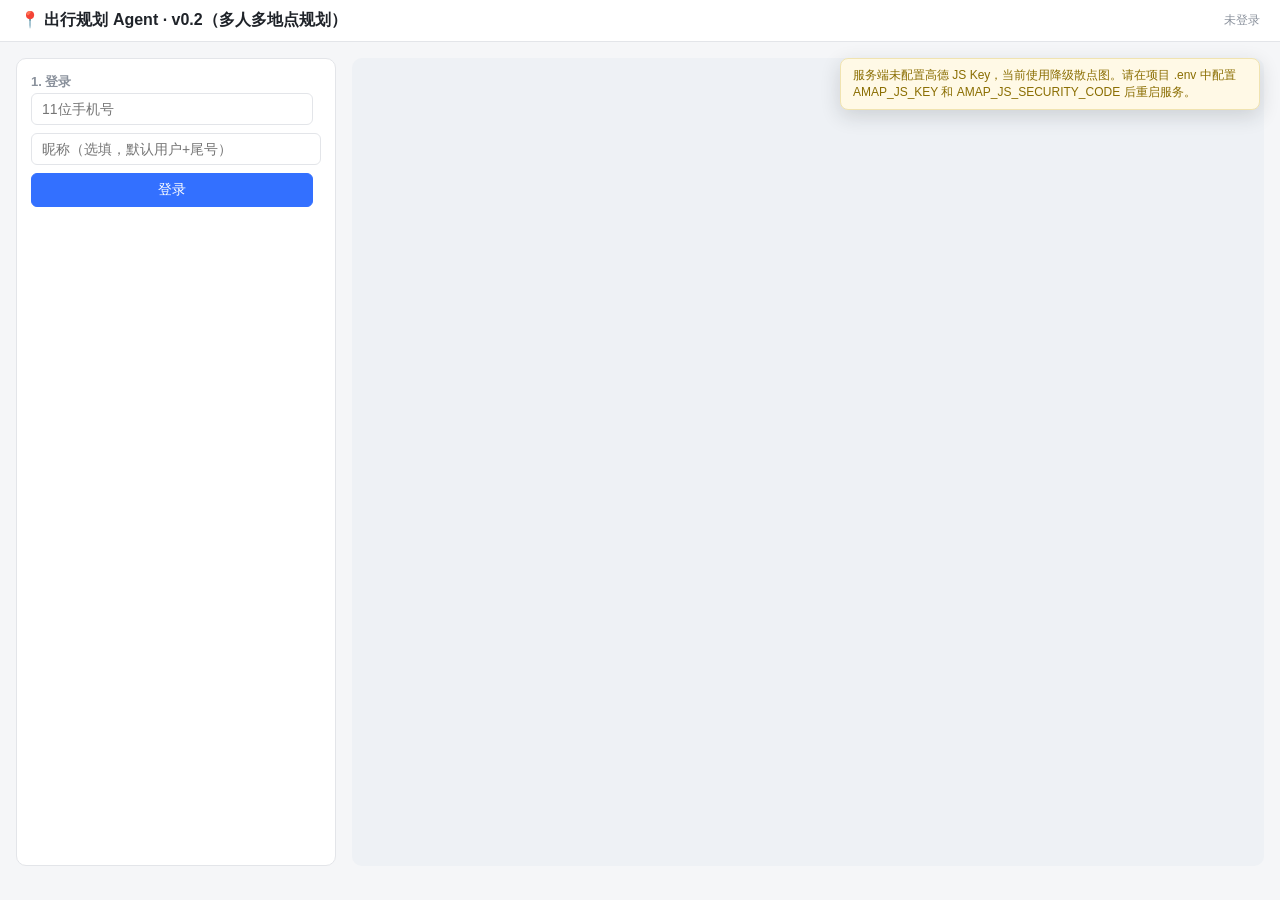
==== commit fc804c09: "Phase4阶段性完成待验证20260922" ====
--- a/frontend/index.html
+++ b/frontend/index.html
@@ -49,9 +49,15 @@
     display: flex;
     flex-direction: column;
     gap: 10px;
+    min-width: 0;
+    position: relative;
+    z-index: 2;
   }
   .panel h2 { font-size: 13px; margin: 0 0 2px; color: var(--muted); font-weight: 600; }
-  .row { display: flex; gap: 8px; }
+  .row { display: flex; gap: 8px; min-width: 0; }
+  .row > input, .row > select { min-width: 0; }
+  #loginStep .row { display: grid; grid-template-columns: minmax(0, 1fr) auto; }
+  #loginStep #name { grid-column: 1 / -1; width: 100% !important; }
   input, select, button {
     font: inherit;
     padding: 7px 10px;
@@ -83,11 +89,12 @@
   .tag.orange { background: #fff3e6; color: var(--orange); }
   #map { height: 100%; min-height: 420px; border-radius: 10px; border: 1px solid var(--border); background: #eef1f5; }
   canvas#fallback { width: 100%; height: 100%; min-height: 420px; display: block; }
-  #mapWrap { position: relative; height: 100%; min-height: 420px; }
+  #mapWrap { position: relative; z-index: 1; height: 100%; min-height: 420px; min-width: 0; overflow: hidden; border-radius: 10px; }
   .map-tip {
-    position: absolute; top: 10px; left: 10px; right: 10px;
+    position: fixed; top: 58px; right: 20px; width: min(420px, calc(100vw - 40px));
     background: #fff9e6; color: #8a6d00; border: 1px solid #f0e3b0;
-    border-radius: 8px; padding: 8px 12px; font-size: 12px; display: none; z-index: 10;
+    border-radius: 8px; padding: 8px 12px; font-size: 12px; display: none; z-index: 1000;
+    box-shadow: 0 6px 20px rgba(31, 35, 41, 0.16); pointer-events: none;
   }
   table { width: 100%; border-collapse: collapse; background: #fff; border-radius: 8px; overflow: hidden; }
   th, td { padding: 8px 10px; text-align: left; border-bottom: 1px solid var(--border); vertical-align: top; }
@@ -102,6 +109,12 @@
   .destination-title { display: flex; align-items: center; gap: 6px; font-weight: 600; }
   .destination-actions { display: flex; flex-wrap: wrap; gap: 6px; margin-top: 7px; }
   .destination-actions button, .destination-actions select { padding: 4px 8px; font-size: 12px; }
+  .inline-editor { margin-top: 8px; padding: 9px; border-radius: 8px; background: #fafbfc; border: 1px solid var(--border); }
+  .inline-editor .field-grid { display: grid; grid-template-columns: repeat(2, minmax(0, 1fr)); gap: 8px; }
+  .inline-editor label { color: var(--muted); font-size: 12px; }
+  .inline-editor input, .inline-editor select, .inline-editor textarea { width: 100%; box-sizing: border-box; margin-top: 3px; }
+  .inline-editor .tag-options { display: flex; flex-wrap: wrap; gap: 7px 12px; margin-top: 6px; }
+  .inline-editor .tag-options label { color: var(--text); }
   .muted { color: var(--muted); font-size: 12px; }
   .log { color: var(--muted); font-size: 12px; min-height: 16px; }
   .err { color: #d4380d; font-size: 12px; }
@@ -188,6 +201,24 @@
         <button id="completeTripButton" onclick="completeCurrentTrip()" style="display:none;flex:1">标记已完成</button>
         <button class="secondary" onclick="deleteCurrentTrip()" style="flex:1;color:#d4380d">删除当前 trip</button>
       </div>
+      <details style="margin-top:8px">
+        <summary>我的历史偏好</summary>
+        <label class="muted"><input id="personalizationEnabled" type="checkbox" onchange="savePersonalizationEnabled()" /> 启用个性化</label>
+        <div class="inline-editor" style="margin-top:6px">
+          <div class="muted">常用交通方式</div>
+          <label><input id="preferenceTransit" type="checkbox" /> 公交/地铁</label>
+          <label><input id="preferenceDriving" type="checkbox" /> 驾车</label>
+          <label>偏好地点类别（逗号分隔）<input id="preferredCategories" placeholder="博物馆，公园" /></label>
+          <label>希望避开的标签（逗号分隔）<input id="explicitAvoidTags" placeholder="人多拥挤，交通不便" /></label>
+          <button class="secondary" onclick="saveExplicitPreferences()">保存主动偏好</button>
+          <div id="preferenceSaveStatus" class="log" role="status" aria-live="polite"></div>
+        </div>
+        <div class="destination-actions">
+          <button class="secondary" onclick="rebuildPreferences()">从已完成评价重新分析</button>
+          <button class="secondary" onclick="clearDerivedPreferences()">清空派生偏好</button>
+        </div>
+        <div id="preferenceSummary" class="log">正在加载…</div>
+      </details>
     </div>
 
     <div class="requires-trip flow-hidden workflow-choice">
@@ -267,6 +298,8 @@
     <div id="importWorkflow" data-workflow="route" class="flow-hidden">
       <h2>8. 分享文本导入地点（Phase 3）</h2>
       <textarea id="sharedText" maxlength="10000" rows="7" style="width:100%;box-sizing:border-box" placeholder="可直接粘贴高德地点分享链接，或输入：&#10;名称：故宫博物院&#10;地址：北京市东城区景山前街4号&#10;&#10;也支持：名称｜地址｜品类｜人均｜推荐理由"></textarea>
+      <select id="sourcePlatform" style="width:100%;margin-top:6px"><option value="generic">普通文本</option><option value="xiaohongshu">小红书</option><option value="dianping">大众点评</option><option value="meituan">美团</option><option value="other">其他来源</option></select>
+      <textarea id="commentsText" maxlength="20000" rows="5" style="width:100%;box-sizing:border-box;margin-top:6px" placeholder="可选：粘贴评论。每条普通评论单独一行；如需保留楼层关系，可使用：&#10;评论：味道很好但排队久&#10;回复：周末要等一小时"></textarea>
       <div class="row" style="margin-top:6px">
         <label class="muted" for="importStay" style="align-self:center">默认停留（分钟）</label>
         <input id="importStay" type="number" min="5" max="720" value="60" style="width:80px" />
@@ -302,7 +335,7 @@
 <script>
 // ===== 全局状态 =====
 const state = {
-  // 每次打开/刷新页面都重新登录，避免恢复旧用户、旧 trip 和旧选点造成误解。
+  // 刷新后恢复同一账号，但不自动打开旧 trip，也不恢复旧地图选点。
   token: '',
   user: null,
   tripId: null,
@@ -323,6 +356,17 @@
   placeSearchResults: [],
   currentTrip: null,
   workflowMode: '',
+  participantFormDirty: false,
+  planningFormDirty: false,
+  editingStayId: null,
+  editingFeedbackId: null,
+  llmUsage: null,
+  parseSessionId: null,
+  parseParser: '',
+  pendingImportedFeedback: null,
+  preferences: null,
+  commentSummary: null,
+  commentAssignments: {},
 };
 
 // 同一浏览器的多个标签页应保持一个当前账号；多账号联调请使用无痕窗口或不同浏览器。
@@ -339,9 +383,7 @@
   };
 }
 
-// 清理旧版本遗留的自动登录数据；高德地图 Key 配置仍保留。
-localStorage.removeItem('token');
-localStorage.removeItem('user');
+// 清理旧版本遗留的 Trip/地图配置；登录态按用户最新验收要求允许刷新恢复。
 localStorage.removeItem('tripId');
 localStorage.removeItem('amapKey');
 localStorage.removeItem('amapSec');
@@ -380,9 +422,11 @@
     const r = await api('/auth/login', 'POST', loginBody);
     if (previousUserId && previousUserId !== r.user.id) clearTripState();
     state.token = r.token; state.user = r.user;
+    localStorage.setItem('token', state.token);
+    localStorage.setItem('user', JSON.stringify(state.user));
     authChannel?.postMessage({ type: 'login', source: pageInstanceId, userId: r.user.id, userName: r.user.name });
     renderUser();
-    await refreshMyTrips();
+    await Promise.all([refreshMyTrips(), refreshPreferences()]);
     if (state.ws) { state.ws.onclose = null; state.ws.close(); state.ws = null; }
     if (state.tripId) { refreshParticipants(); connectWS(); }
     toast(`已登录：${r.user.name}`);
@@ -396,6 +440,23 @@
   el.textContent = state.user ? `👤 ${state.user.name}（${maskedPhone}）` : '未登录';
   document.getElementById('logoutButton').style.display = state.user ? 'inline-block' : 'none';
   updateFlowUI();
+}
+
+async function restoreSession() {
+  const token = localStorage.getItem('token') || '';
+  const rawUser = localStorage.getItem('user');
+  if (!token || !rawUser) return;
+  try {
+    const user = JSON.parse(rawUser);
+    if (!user?.id || !user?.name) throw new Error('invalid stored user');
+    state.token = token;
+    state.user = user;
+    renderUser();
+    await Promise.all([refreshMyTrips(), refreshPreferences()]);
+  } catch (error) {
+    console.warn('[restoreSession] 本地登录态无效，已清理', error);
+    clearSession(false);
+  }
 }
 
 function updateFlowUI() {
@@ -459,9 +520,29 @@
   state.picked = null;
   state.currentTrip = null;
   state.workflowMode = '';
+  state.participantFormDirty = false;
+  state.planningFormDirty = false;
+  state.editingStayId = null;
+  state.editingFeedbackId = null;
+  state.llmUsage = null;
+  state.parseSessionId = null;
+  state.parseParser = '';
+  state.pendingImportedFeedback = null;
+  state.commentSummary = null;
+  state.commentAssignments = {};
   localStorage.removeItem('tripId');
   document.getElementById('tripInfo').textContent = '';
   document.getElementById('startStatus').textContent = '';
+  document.getElementById('lat').value = '';
+  document.getElementById('lng').value = '';
+  document.getElementById('availableFrom').value = '';
+  document.getElementById('availableUntil').value = '';
+  document.querySelector('input[name=mode][value=transit]').checked = true;
+  document.getElementById('planStart').value = '';
+  document.getElementById('planEnd').value = '';
+  document.getElementById('groupMode').value = 'transit';
+  document.getElementById('planObjective').value = 'balanced';
+  document.getElementById('planLog').textContent = '';
   updatePickedStatus();
   renderParticipants();
   renderDestinations();
@@ -477,12 +558,117 @@
   state.token = '';
   state.user = null;
   state.myTrips = [];
+  state.preferences = null;
   document.getElementById('myTripSelect').innerHTML = '<option value="">请先登录</option>';
+  document.getElementById('preferenceSummary').textContent = '登录后查看';
   localStorage.removeItem('token');
   localStorage.removeItem('user');
   clearTripState();
   renderUser();
   if (notifyPeers && hadUser) authChannel?.postMessage({ type: 'logout', source: pageInstanceId });
+}
+
+async function refreshPreferences() {
+  if (!state.token) return;
+  try {
+    state.preferences = await api('/users/me/preferences');
+    renderPreferences();
+  } catch (e) { toast(e.message, true); }
+}
+
+function renderPreferences() {
+  const prefs = state.preferences;
+  const el = document.getElementById('preferenceSummary');
+  if (!prefs) { el.textContent = '暂无偏好数据'; return; }
+  document.getElementById('personalizationEnabled').checked = Boolean(prefs.personalization_enabled);
+  const explicit = prefs.explicit || {};
+  document.getElementById('preferenceTransit').checked = (explicit.preferred_transport_modes || []).includes('transit');
+  document.getElementById('preferenceDriving').checked = (explicit.preferred_transport_modes || []).includes('driving');
+  document.getElementById('preferredCategories').value = (explicit.preferred_categories || []).join('，');
+  document.getElementById('explicitAvoidTags').value = (explicit.avoid_tags || []).join('，');
+  const derived = prefs.derived || {};
+  const categories = Object.entries(derived.category_scores || {})
+    .sort((a, b) => Number(b[1]) - Number(a[1]))
+    .map(([name, score]) => `${escapeHtml(name)} ${Number(score).toFixed(2)}`).join('、');
+  const stays = Object.entries(derived.average_actual_stay_min || {})
+    .map(([name, minutes]) => `${escapeHtml(name)}约${Number(minutes)}分钟`).join('、');
+  const avoids = (derived.avoid_tags || []).map(escapeHtml).join('、');
+  el.innerHTML = `有效评价 ${Number(derived.sample_count || 0)} 条${derived.recommendation_ready ? '，样本已足够用于后续推荐解释' : '，至少 3 条后才用于推荐'}<br>`
+    + `偏好类别：${categories || '暂无'}<br>典型停留：${stays || '暂无'}<br>经常避开：${avoids || '暂无'}`;
+}
+
+function preferenceList(id) {
+  const raw = document.getElementById(id).value.trim();
+  if (!raw) return [];
+  return [...new Set(raw.split(/[,，]/).map(value => value.trim()).filter(Boolean))];
+}
+
+function explicitPreferencesFromForm() {
+  return {
+    preferred_transport_modes: [
+      document.getElementById('preferenceTransit').checked ? 'transit' : '',
+      document.getElementById('preferenceDriving').checked ? 'driving' : '',
+    ].filter(Boolean),
+    preferred_categories: preferenceList('preferredCategories'),
+    avoid_tags: preferenceList('explicitAvoidTags'),
+  };
+}
+
+async function saveExplicitPreferences() {
+  if (!state.preferences) return;
+  const status = document.getElementById('preferenceSaveStatus');
+  const explicit = explicitPreferencesFromForm();
+  status.textContent = '正在保存…';
+  try {
+    state.preferences = await api('/users/me/preferences', 'PUT', {
+      personalization_enabled: document.getElementById('personalizationEnabled').checked,
+      explicit,
+    });
+    const saved = state.preferences.explicit || {};
+    const fields = ['preferred_transport_modes', 'preferred_categories', 'avoid_tags'];
+    if (fields.some(field => JSON.stringify(saved[field] || []) !== JSON.stringify(explicit[field]))) {
+      throw new Error('服务端返回的偏好与本次提交不一致，请重试');
+    }
+    renderPreferences();
+    await refreshDestinations();
+    status.textContent = '主动偏好已保存';
+    toast('主动偏好已保存');
+  } catch (e) {
+    status.textContent = `保存失败：${e.message}`;
+    toast(e.message, true);
+  }
+}
+
+async function savePersonalizationEnabled() {
+  if (!state.preferences) return;
+  try {
+    state.preferences = await api('/users/me/preferences', 'PUT', {
+      personalization_enabled: document.getElementById('personalizationEnabled').checked,
+      explicit: explicitPreferencesFromForm(),
+    });
+    renderPreferences();
+    await refreshDestinations();
+    toast(state.preferences.personalization_enabled ? '个性化已启用' : '个性化已关闭');
+  } catch (e) { renderPreferences(); toast(e.message, true); }
+}
+
+async function rebuildPreferences() {
+  try {
+    state.preferences = await api('/users/me/preferences/rebuild', 'POST', {});
+    renderPreferences();
+    await refreshDestinations();
+    toast('已根据本人完成行程的评价重新分析');
+  } catch (e) { toast(e.message, true); }
+}
+
+async function clearDerivedPreferences() {
+  if (!confirm('确认清空派生偏好？历史行程评价不会删除，之后仍可重新分析。')) return;
+  try {
+    state.preferences = await api('/users/me/preferences/derived', 'DELETE');
+    renderPreferences();
+    await refreshDestinations();
+    toast('派生偏好已清空');
+  } catch (e) { toast(e.message, true); }
 }
 
 // ===== trip =====
@@ -518,14 +704,23 @@
   state.tripId = Number(tripId);
   state.currentTrip = trip;
   state.workflowMode = trip.primary_workflow === 'meeting' ? 'meeting' : 'route';
-  const statusText = ({ active: '规划中', confirmed: '已确认', completed: '已完成' })[trip.status] || trip.status;
-  document.getElementById('tripInfo').innerHTML = `trip #${Number(tripId)}：${escapeHtml(trip.title)} · ${statusText}`
-    + (trip.invite_code ? `<br>邀请码：<b>${escapeHtml(trip.invite_code)}</b>（可复制给参与者）` : '');
+  renderTripInfo();
   updateFlowUI();
-  await Promise.all([refreshParticipants(), refreshDestinations(), fetchLatestItinerary()]);
+  await Promise.all([refreshParticipants(), refreshDestinations(), fetchPlanningSettings(), fetchLatestItinerary()]);
   if (trip.status === 'completed') await refreshFeedback();
   connectWS();
   toast(`已打开 trip #${tripId}`);
+}
+
+function renderTripInfo() {
+  const trip = state.currentTrip;
+  if (!state.tripId || !trip) {
+    document.getElementById('tripInfo').textContent = '';
+    return;
+  }
+  const statusText = ({ active: '规划中', confirmed: '已确认', completed: '已完成' })[trip.status] || trip.status;
+  document.getElementById('tripInfo').innerHTML = `trip #${Number(state.tripId)}：${escapeHtml(trip.title)} · ${statusText}`
+    + (trip.invite_code ? `<br>邀请码：<b>${escapeHtml(trip.invite_code)}</b>（可复制给参与者）` : '');
 }
 
 async function doCreateTrip() {
@@ -614,6 +809,7 @@
     console.log('[putStart] 成功:', r);
     statusEl.textContent = `✅ 已提交（${mode === 'driving' ? '自驾' : '公交'}）`;
     statusEl.style.color = '#00b578';
+    state.participantFormDirty = false;
     toast('出发点已提交');
     // 提交已经成功；后续刷新/地图绘制失败不应被误报为“提交失败”。
     await refreshParticipants();
@@ -647,6 +843,7 @@
   };
   document.getElementById('lat').value = parsedLat.toFixed(6);
   document.getElementById('lng').value = parsedLng.toFixed(6);
+  state.participantFormDirty = true;
   if (options.city) {
     state.currentCity = options.city;
     document.getElementById('cityInput').value = options.city;
@@ -829,7 +1026,14 @@
     }
     else if (msg.type === 'planning_settings_updated') {
       if (state.itinerary) { state.itinerary.is_stale = true; renderItinerary(); }
-    } else if (msg.type === 'itinerary_ready' || msg.type === 'itinerary_confirmed') fetchLatestItinerary();
+      fetchPlanningSettings();
+    } else if (msg.type === 'itinerary_confirmed') {
+      if (state.currentTrip) state.currentTrip.status = 'confirmed';
+      renderTripInfo();
+      updateFlowUI();
+      refreshMyTrips();
+      fetchLatestItinerary();
+    } else if (msg.type === 'itinerary_ready') fetchLatestItinerary();
     else if (msg.type === 'trip_completed') openTrip(state.tripId);
   };
   ws.onclose = () => {
@@ -884,10 +1088,22 @@
   if (!name) return toast('请输入地点名称', true);
   if (!Number.isInteger(stay) || stay < 5 || stay > 720) return toast('停留时间应为 5～720 分钟', true);
   try {
-    await api(`/trips/${state.tripId}/destinations`, 'POST', {
+    const created = await api(`/trips/${state.tripId}/destinations`, 'POST', {
       name, address: address || null, lat: state.picked.lat, lng: state.picked.lng,
       expected_stay_min: stay,
     });
+    if (state.pendingImportedFeedback) {
+      const pending = state.pendingImportedFeedback;
+      await recordParseFeedback(pending.item, 'edited', placeFeedbackSnapshot({
+        ...created, city: pending.item.city || null, resolution_source: 'manual_map_confirmation',
+      }));
+      clearCommentAssignmentsForCandidate(pending.item.parse_candidate_id);
+      state.importedCandidates = state.importedCandidates.filter(
+        item => item.parse_candidate_id !== pending.item.parse_candidate_id
+      );
+      state.pendingImportedFeedback = null;
+      renderSharedTextResults();
+    }
     document.getElementById('destinationName').value = '';
     document.getElementById('destinationAddress').value = '';
     toast('想去地点已添加');
@@ -923,16 +1139,22 @@
   } catch (e) { toast(e.message, true); }
 }
 
-async function editDestinationStay(id, currentValue) {
-  const raw = prompt('请输入预计停留时间（5～720分钟）', String(currentValue));
-  if (raw === null) return;
-  const stay = Number(raw);
+function editDestinationStay(id) {
+  state.editingStayId = state.editingStayId === id ? null : id;
+  renderDestinations();
+}
+
+async function saveDestinationStay(id) {
+  const stay = Number(document.getElementById(`stay-${id}`).value);
   if (!Number.isInteger(stay) || stay < 5 || stay > 720) return toast('停留时间应为 5～720 分钟', true);
-  try {
+  const status = document.getElementById(`stay-status-${id}`);
+  try {
+    status.textContent = '保存中…';
     await api(`/trips/${state.tripId}/destinations/${id}`, 'PUT', { expected_stay_min: stay });
+    state.editingStayId = null;
     toast('预计停留时间已更新，旧路线需要重新生成');
     await refreshDestinations();
-  } catch (e) { toast(e.message, true); }
+  } catch (e) { status.textContent = `保存失败：${e.message}`; toast(e.message, true); }
 }
 
 async function refreshFeedback() {
@@ -946,41 +1168,59 @@
   } catch (e) { console.error('[refreshFeedback] 失败:', e); }
 }
 
-async function editMyFeedback(destinationId) {
+function editMyFeedback(destinationId) {
+  state.editingFeedbackId = state.editingFeedbackId === destinationId ? null : destinationId;
+  renderDestinations();
+}
+
+async function saveMyFeedback(destinationId) {
   const existing = state.feedbackByDestination[destinationId]?.my_feedback || {};
-  const ratingRaw = prompt('评分（1～5，留空表示不评分）', existing.rating ?? '');
-  if (ratingRaw === null) return;
+  const ratingRaw = document.getElementById(`feedback-rating-${destinationId}`).value;
   const rating = ratingRaw.trim() === '' ? null : Number(ratingRaw);
   if (rating !== null && (!Number.isInteger(rating) || rating < 1 || rating > 5)) {
     return toast('评分应为 1～5 的整数', true);
   }
-  const stayRaw = prompt('实际停留分钟数（0～1440，留空表示未知）', existing.actual_stay_min ?? '');
-  if (stayRaw === null) return;
+  const stayRaw = document.getElementById(`feedback-stay-${destinationId}`).value;
   const actualStay = stayRaw.trim() === '' ? null : Number(stayRaw);
   if (actualStay !== null && (!Number.isInteger(actualStay) || actualStay < 0 || actualStay > 1440)) {
     return toast('实际停留时间应为 0～1440 分钟', true);
   }
-  const allowedTags = ['值得再去','人多拥挤','交通方便','交通不便','停留太短','停留太长','适合拍照','适合亲子','性价比高'];
-  const tagsRaw = prompt(`标签用逗号分隔，可选：${allowedTags.join('、')}`, (existing.tags || []).join(','));
-  if (tagsRaw === null) return;
-  const tags = [...new Set(tagsRaw.split(/[,，]/).map(value => value.trim()).filter(Boolean))];
-  if (tags.some(tag => !allowedTags.includes(tag))) return toast('包含不支持的评价标签', true);
-  const comment = prompt('我的评价（最多500字，仅自己可查看文字）', existing.comment || '');
-  if (comment === null) return;
+  const tags = [...document.querySelectorAll(`input[name="feedback-tags-${destinationId}"]:checked`)].map(input => input.value);
+  const comment = document.getElementById(`feedback-comment-${destinationId}`).value;
   if (comment.length > 500) return toast('评价不能超过500字', true);
-  const revisitRaw = prompt('是否愿意再访？输入 是 / 否，留空表示不确定', existing.would_revisit === true ? '是' : existing.would_revisit === false ? '否' : '');
-  if (revisitRaw === null) return;
-  const revisitText = revisitRaw.trim();
-  if (revisitText && !['是', '否'].includes(revisitText)) return toast('再访意愿请输入“是”或“否”', true);
-  try {
+  const revisitRaw = document.getElementById(`feedback-revisit-${destinationId}`).value;
+  const status = document.getElementById(`feedback-status-${destinationId}`);
+  try {
+    status.textContent = '保存中…';
     await api(`/trips/${state.tripId}/destinations/${destinationId}/feedback/me`, 'PUT', {
       visited: true, rating, actual_stay_min: actualStay, tags,
       comment: comment.trim() || null,
-      would_revisit: revisitText ? revisitText === '是' : null,
+      would_revisit: revisitRaw === '' ? null : revisitRaw === 'true',
     });
+    state.editingFeedbackId = null;
     await refreshFeedback();
     toast('我的地点评价已保存');
-  } catch (e) { toast(e.message, true); }
+  } catch (e) { status.textContent = `保存失败：${e.message}`; toast(e.message, true); }
+}
+
+function feedbackEditorHtml(destinationId, existing = {}) {
+  const allowedTags = ['值得再去','人多拥挤','交通方便','交通不便','停留太短','停留太长','适合拍照','适合亲子','性价比高'];
+  const selectedTags = new Set(existing.tags || []);
+  return `<div class="inline-editor">
+    <div class="field-grid">
+      <label>评分（1～5）<input id="feedback-rating-${destinationId}" type="number" min="1" max="5" value="${existing.rating ?? ''}"></label>
+      <label>实际停留（分钟）<input id="feedback-stay-${destinationId}" type="number" min="0" max="1440" value="${existing.actual_stay_min ?? ''}"></label>
+    </div>
+    <div class="tag-options">${allowedTags.map(tag => `<label><input type="checkbox" name="feedback-tags-${destinationId}" value="${tag}" ${selectedTags.has(tag) ? 'checked' : ''}> ${tag}</label>`).join('')}</div>
+    <label style="display:block;margin-top:8px">我的评价（最多 500 字，仅自己可见）<textarea id="feedback-comment-${destinationId}" maxlength="500" rows="3">${escapeHtml(existing.comment || '')}</textarea></label>
+    <label style="display:block;margin-top:8px">是否愿意再访<select id="feedback-revisit-${destinationId}">
+      <option value="" ${existing.would_revisit == null ? 'selected' : ''}>不确定</option>
+      <option value="true" ${existing.would_revisit === true ? 'selected' : ''}>是</option>
+      <option value="false" ${existing.would_revisit === false ? 'selected' : ''}>否</option>
+    </select></label>
+    <div class="destination-actions"><button onclick="saveMyFeedback(${destinationId})">保存评价</button><button class="vote-btn" onclick="editMyFeedback(${destinationId})">取消</button></div>
+    <div class="log" id="feedback-status-${destinationId}"></div>
+  </div>`;
 }
 
 function renderDestinations() {
@@ -1002,20 +1242,32 @@
     const feedback = state.feedbackByDestination[d.id];
     const summary = feedback?.summary;
     const mine = feedback?.my_feedback;
+    const recommendation = d.recommendation;
+    const recommendationHtml = recommendation?.active && recommendation.reasons?.length
+      ? `<div class="log">${recommendation.rank ? `个性化候选 #${Number(recommendation.rank)} · ` : ''}偏好加分 ${Number(recommendation.preference_adjustment).toFixed(2)}：${recommendation.reasons.map(escapeHtml).join('；')}</div>`
+      : '';
     const feedbackHtml = isCompleted ? `<div class="muted" style="margin-top:6px">${summary?.rating_count
       ? `成员评分 ${Number(summary.average_rating).toFixed(1)} / 5（${Number(summary.rating_count)}人）`
       : '暂无成员评分'}${mine ? ` · 我的评分 ${mine.rating ?? '未评分'}${mine.comment ? ` · ${escapeHtml(mine.comment)}` : ''}` : ''}</div>
-      <button class="vote-btn" onclick="editMyFeedback(${Number(d.id)})">${mine ? '修改我的评价' : '评价这个地点'}</button>` : '';
+      <div class="destination-actions"><button class="vote-btn" onclick="editMyFeedback(${Number(d.id)})">${state.editingFeedbackId === d.id ? '收起评价' : mine ? '修改我的评价' : '评价这个地点'}</button></div>
+      ${state.editingFeedbackId === d.id ? feedbackEditorHtml(Number(d.id), mine || {}) : ''}` : '';
+    const stayEditor = canEdit && state.editingStayId === d.id ? `<div class="inline-editor">
+      <label>预计停留时间（5～720 分钟）<input id="stay-${Number(d.id)}" type="number" min="5" max="720" value="${Number(d.expected_stay_min)}"></label>
+      <div class="destination-actions"><button onclick="saveDestinationStay(${Number(d.id)})">保存停留时间</button><button class="vote-btn" onclick="editDestinationStay(${Number(d.id)})">取消</button></div>
+      <div class="log" id="stay-status-${Number(d.id)}"></div>
+    </div>` : '';
     return `<div class="destination-card">
       <div class="destination-title"><span>📌 ${escapeHtml(d.name)}</span>${statusControl}</div>
       <div class="muted">${escapeHtml(d.address || '地图选点')} · 停留 ${Number(d.expected_stay_min)} 分钟 · ${escapeHtml(d.submitted_by.name)} 添加</div>
+      ${recommendationHtml}
       <div class="destination-actions">
         ${isActive ? `<button class="vote-btn ${vote.my_vote === 1 ? 'active-up' : ''}" onclick="voteDestination(${Number(d.id)}, 1)">👍 ${vote.up}</button>
         <button class="vote-btn ${vote.my_vote === -1 ? 'active-down' : ''}" onclick="voteDestination(${Number(d.id)}, -1)">👎 ${vote.down}</button>` : ''}
-        ${canEdit ? `<button class="vote-btn" onclick="editDestinationStay(${Number(d.id)}, ${Number(d.expected_stay_min)})">修改停留时间</button>` : ''}
+        ${canEdit ? `<button class="vote-btn" onclick="editDestinationStay(${Number(d.id)})">${state.editingStayId === d.id ? '收起停留时间' : '修改停留时间'}</button>` : ''}
         ${canDelete ? `<button class="vote-btn" onclick="deleteDestination(${Number(d.id)})">删除</button>` : ''}
-        ${feedbackHtml}
       </div>
+      ${stayEditor}
+      ${feedbackHtml}
     </div>`;
   }).join('');
 }
@@ -1024,16 +1276,28 @@
 async function parseSharedText() {
   if (!state.tripId) return toast('请先创建或加入 trip', true);
   const text = document.getElementById('sharedText').value.trim();
+  const commentsText = document.getElementById('commentsText').value.trim();
   const stay = Number(document.getElementById('importStay').value);
   if (text.length < 2) return toast('请粘贴包含地点的分享文本', true);
   if (!Number.isInteger(stay) || stay < 5 || stay > 720) return toast('默认停留时间应为 5～720 分钟', true);
+  state.llmUsage = null;
   try {
     const result = await api(`/trips/${state.tripId}/shared-text/parse`, 'POST', {
       text, default_stay_min: stay,
       use_llm: document.getElementById('useLlmParser').checked,
       preferred_city: state.currentCity || document.getElementById('cityInput').value.trim() || null,
+      comments_text: commentsText || null,
+      source_platform: document.getElementById('sourcePlatform').value,
     });
-    state.importedCandidates = result.candidates || [];
+    state.parseSessionId = result.parse_session_id || null;
+    state.parseParser = result.parser || '';
+    state.pendingImportedFeedback = null;
+    state.importedCandidates = (result.candidates || []).map(item => ({
+      ...item, _proposedPlace: placeFeedbackSnapshot(item), _wasEdited: false,
+    }));
+    state.llmUsage = result.llm_requested ? result.llm_usage : null;
+    state.commentSummary = result.comment_summary || null;
+    state.commentAssignments = {};
     renderSharedTextResults();
     (result.warnings || []).forEach(message => toast(message, true));
     if (state.importedCandidates.length) {
@@ -1046,10 +1310,37 @@
 function renderSharedTextResults() {
   const el = document.getElementById('sharedTextResults');
   if (!el) return;
-  if (!state.importedCandidates.length) { el.innerHTML = ''; return; }
-  el.innerHTML = state.importedCandidates.map((item, index) => {
+  const usage = state.llmUsage;
+  const commentSummary = state.commentSummary;
+  const commentHtml = commentSummary?.comment_count ? `<div class="destination-card">
+    <div class="destination-title">评论观点汇总（${Number(commentSummary.comment_count)} 个楼层，${Number(commentSummary.reply_count || 0)} 条回复）</div>
+    ${(commentSummary.topics || []).map(topic => `<div class="muted"><b>${escapeHtml(topic.topic)}</b>：提及 ${Number(topic.mentions)} 次，正向 ${Number(topic.positive)}，负向 ${Number(topic.negative)}，中性/混合 ${Number(topic.mixed_or_neutral)}</div>
+      ${(topic.samples || []).map(sample => `<div class="log">“${escapeHtml(sample)}”</div>`).join('')}`).join('') || '<div class="log">未匹配到首版支持的观点主题</div>'}
+    <div class="log">评论是用户观点汇总，不代表已核实的地点事实。</div>
+    ${(commentSummary.threads || []).slice(0, 10).map((thread, index) => {
+      const selectedCandidate = assignedCandidateId(thread);
+      const options = state.importedCandidates.map(item => `<option value="${escapeHtml(item.parse_candidate_id)}" ${selectedCandidate === item.parse_candidate_id ? 'selected' : ''}>${escapeHtml(item.name)}</option>`).join('');
+      return `<details style="margin-top:6px"><summary>楼层 ${index + 1} · ${Number(thread.reply_count || 0)} 条回复 · ${escapeHtml((thread.topics || []).join('、') || '未分类')}</summary>
+        <div class="log">${escapeHtml(thread.comment)}</div>${(thread.replies || []).map(reply => `<div class="muted">↳ ${escapeHtml(reply)}</div>`).join('')}
+        <label class="muted">关联地点 <select onchange="assignCommentThread('${escapeHtml(thread.thread_id)}', this.value)"><option value="">不关联</option>${options}</select></label>
+      </details>`;
+    }).join('')}
+  </div>` : '';
+  const usageHtml = usage ? `<div class="destination-card">
+    <div class="destination-title">AI 用量</div>
+    <div class="muted">输入 ${Number(usage.input_tokens)} · 输出 ${Number(usage.output_tokens)} · 合计 ${Number(usage.total_tokens)} tokens</div>
+    <div class="muted">缓存命中 ${Number(usage.cache_hit_tokens)} · 未命中 ${Number(usage.cache_miss_tokens)} · 命中率 ${(Number(usage.cache_hit_rate) * 100).toFixed(1)}%</div>
+    ${Number(usage.cache_hit_tokens) === 0 ? '<div class="log">本次未命中缓存；首次请求、文本较短或请求前缀发生变化时均属正常。</div>' : ''}
+  </div>` : '';
+  if (!state.importedCandidates.length) { el.innerHTML = usageHtml + commentHtml; return; }
+  el.innerHTML = usageHtml + commentHtml + state.importedCandidates.map((item, index) => {
     const located = Number.isFinite(item.lat) && Number.isFinite(item.lng);
     const details = [item.category, item.price, item.reason].filter(Boolean).map(escapeHtml).join(' · ');
+    const placeComments = effectivePlaceComments(item);
+    const placeCommentsHtml = placeComments ? `<details style="margin-top:6px"><summary>与此地点明确关联的评论：${Number(placeComments.matched_thread_count)} 个楼层，${Number(placeComments.reply_count)} 条回复</summary>
+      <div class="muted">主题：${Object.entries(placeComments.topic_counts || {}).map(([topic, count]) => `${escapeHtml(topic)} ${Number(count)} 次`).join('、') || '未分类'}</div>
+      ${(placeComments.threads || []).map(thread => `<div class="log">“${escapeHtml(thread.comment)}”${thread.reply_count ? `（${Number(thread.reply_count)} 条回复）` : ''}</div>`).join('')}
+      <div class="log">仅关联明确写出地点名称的评论。</div></details>` : '';
     const locationChoices = (item.location_candidates || []).map((place, placeIndex) =>
       `<button class="vote-btn" onclick="selectImportedLocation(${index}, ${placeIndex})">${escapeHtml(place.name)} · ${escapeHtml(place.district || place.city || '')} · ${escapeHtml(place.address || '')}</button>`
     ).join('');
@@ -1057,13 +1348,57 @@
       <div class="destination-title">${escapeHtml(item.name)}</div>
       <div class="muted">${escapeHtml(item.address || '未提取到地址')} · 停留 ${Number(item.expected_stay_min)} 分钟</div>
       ${details ? `<div class="muted">${details}</div>` : ''}
+      ${placeCommentsHtml}
       <div class="${located ? 'log' : 'err'}">${located ? `已定位：${Number(item.lng).toFixed(6)}, ${Number(item.lat).toFixed(6)}${item.resolution_source === 'amap_share_url' ? '（高德分享位置）' : ''}` : '无法可靠定位，需要手动地图选点'}</div>
       ${!located && locationChoices ? `<div class="log">请选择具体门店：</div><div class="destination-actions">${locationChoices}</div>` : ''}
       <div class="destination-actions">
         ${located ? `<button onclick="addImportedDestination(${index})">确认并加入地点</button>` : `<button onclick="copyImportedToManual(${index})">转到手动选点</button>`}
+        <button class="vote-btn" onclick="rejectImportedDestination(${index})">忽略此候选</button>
       </div>
     </div>`;
   }).join('');
+}
+
+function autoAssignedCandidateId(threadId) {
+  const item = state.importedCandidates.find(candidate =>
+    (candidate.comment_insights?.threads || []).some(thread => thread.thread_id === threadId)
+  );
+  return item?.parse_candidate_id || '';
+}
+
+function assignedCandidateId(thread) {
+  return Object.prototype.hasOwnProperty.call(state.commentAssignments, thread.thread_id)
+    ? state.commentAssignments[thread.thread_id]
+    : autoAssignedCandidateId(thread.thread_id);
+}
+
+function assignCommentThread(threadId, candidateId) {
+  state.commentAssignments[threadId] = candidateId;
+  renderSharedTextResults();
+  toast(candidateId ? '评论楼层归属已调整' : '评论楼层已设为不关联');
+}
+
+function clearCommentAssignmentsForCandidate(candidateId) {
+  Object.entries(state.commentAssignments).forEach(([threadId, assignedId]) => {
+    if (assignedId === candidateId) delete state.commentAssignments[threadId];
+  });
+}
+
+function effectivePlaceComments(item) {
+  const threads = (state.commentSummary?.threads || []).filter(
+    thread => assignedCandidateId(thread) === item.parse_candidate_id
+  );
+  if (!threads.length) return null;
+  const topicCounts = {};
+  threads.forEach(thread => (thread.topics || []).forEach(topic => {
+    topicCounts[topic] = (topicCounts[topic] || 0) + 1;
+  }));
+  return {
+    matched_thread_count: threads.length,
+    reply_count: threads.reduce((total, thread) => total + Number(thread.reply_count || 0), 0),
+    topic_counts: topicCounts,
+    threads,
+  };
 }
 
 function selectImportedLocation(itemIndex, placeIndex) {
@@ -1075,6 +1410,7 @@
     category: place.category || item.category, lat: Number(place.lat), lng: Number(place.lng),
     formatted_address: place.address || '', resolved: true,
     resolution_error: null, resolution_source: 'poi_confirmed',
+    _wasEdited: true,
   });
   renderSharedTextResults();
   setPickedLocation(Number(place.lat), Number(place.lng), { address: place.address || place.name, center: true });
@@ -1085,16 +1421,65 @@
   const item = state.importedCandidates[index];
   if (!item || !Number.isFinite(item.lat) || !Number.isFinite(item.lng)) return;
   try {
-    await api(`/trips/${state.tripId}/destinations`, 'POST', {
+    const created = await api(`/trips/${state.tripId}/destinations`, 'POST', {
       name: item.name, address: item.address || null, lat: item.lat, lng: item.lng,
       category: item.category || null, expected_stay_min: item.expected_stay_min,
       note: [item.reason, item.price ? `人均：${item.price}` : '', item.source_url ? `来源：${item.source_url}` : ''].filter(Boolean).join('；') || null,
     });
+    await recordParseFeedback(
+      item, item._wasEdited ? 'edited' : 'accepted',
+      placeFeedbackSnapshot({...created, city: item.city || null, resolution_source: item.resolution_source || null}),
+    );
+    clearCommentAssignmentsForCandidate(item.parse_candidate_id);
     state.importedCandidates.splice(index, 1);
     renderSharedTextResults();
     await refreshDestinations();
     toast('地点已作为候选加入');
   } catch (e) { toast(e.message, true); }
+}
+
+function placeFeedbackSnapshot(item) {
+  return {
+    name: String(item.name || '').slice(0, 120),
+    address: item.address ? String(item.address).slice(0, 300) : null,
+    city: item.city ? String(item.city).slice(0, 30) : null,
+    category: item.category ? String(item.category).slice(0, 80) : null,
+    lat: Number.isFinite(Number(item.lat)) ? Number(item.lat) : null,
+    lng: Number.isFinite(Number(item.lng)) ? Number(item.lng) : null,
+    expected_stay_min: Number.isInteger(Number(item.expected_stay_min)) ? Number(item.expected_stay_min) : null,
+    resolution_source: item.resolution_source ? String(item.resolution_source).slice(0, 40) : null,
+  };
+}
+
+async function recordParseFeedback(item, action, finalPlace = null) {
+  if (!state.parseSessionId || !item?.parse_candidate_id) return;
+  try {
+    await api(`/trips/${state.tripId}/place-parse-feedback`, 'POST', {
+      parse_session_id: state.parseSessionId,
+      candidate_id: item.parse_candidate_id,
+      parser: state.parseParser || 'unknown',
+      action,
+      proposed_place: item._proposedPlace || placeFeedbackSnapshot(item),
+      final_place: finalPlace,
+      consent_to_improve: false,
+    });
+  } catch (e) {
+    console.error('[recordParseFeedback] 记录失败:', e);
+    toast(`地点操作已完成，但质量反馈记录失败：${e.message}`, true);
+  }
+}
+
+async function rejectImportedDestination(index) {
+  const item = state.importedCandidates[index];
+  if (!item) return;
+  await recordParseFeedback(item, 'rejected');
+  clearCommentAssignmentsForCandidate(item.parse_candidate_id);
+  state.importedCandidates.splice(index, 1);
+  if (state.pendingImportedFeedback?.item?.parse_candidate_id === item.parse_candidate_id) {
+    state.pendingImportedFeedback = null;
+  }
+  renderSharedTextResults();
+  toast('已忽略该候选');
 }
 
 function copyImportedToManual(index) {
@@ -1103,10 +1488,28 @@
   document.getElementById('destinationName').value = item.name || '';
   document.getElementById('destinationAddress').value = item.address || '';
   document.getElementById('destinationStay').value = item.expected_stay_min || 60;
+  state.pendingImportedFeedback = { item };
   toast('已填入地点表单，请在地图上精确选择入口后添加');
 }
 
 // ===== Phase 2B 路线规划 =====
+async function fetchPlanningSettings(forceFormHydration = false) {
+  if (!state.tripId) return;
+  try {
+    const settings = await api(`/trips/${state.tripId}/planning-settings`);
+    if (forceFormHydration || !state.planningFormDirty) {
+      document.getElementById('planStart').value = toDateTimeLocal(settings.planned_start_at);
+      document.getElementById('planEnd').value = toDateTimeLocal(settings.planned_end_at);
+      document.getElementById('groupMode').value = settings.group_transport_mode || 'transit';
+      document.getElementById('planObjective').value = settings.optimization_objective || 'balanced';
+      state.planningFormDirty = false;
+      if (settings.planned_start_at || settings.planned_end_at) {
+        document.getElementById('planLog').textContent = '已加载上次保存的规划参数';
+      }
+    }
+  } catch (e) { toast(e.message, true); }
+}
+
 async function savePlanningSettings() {
   if (!state.tripId) return toast('请先创建或加入 trip', true);
   const start = document.getElementById('planStart').value;
@@ -1119,6 +1522,7 @@
       group_transport_mode: document.getElementById('groupMode').value,
       optimization_objective: document.getElementById('planObjective').value,
     });
+    state.planningFormDirty = false;
     document.getElementById('planLog').textContent = '规划参数已保存';
     return true;
   } catch (e) { toast(e.message, true); return false; }
@@ -1211,6 +1615,7 @@
       accept_estimated_routes: acceptEstimatedRoutes,
     });
     if (state.currentTrip) state.currentTrip.status = 'confirmed';
+    renderTripInfo();
     renderItinerary();
     updateFlowUI();
     refreshMyTrips();
@@ -1243,14 +1648,41 @@
 }
 
 // ===== 参与者 =====
-async function refreshParticipants() {
+async function refreshParticipants(forceFormHydration = false) {
   if (!state.tripId) return;
   try {
     const r = await api(`/trips/${state.tripId}/participants`);
     state.participants = r.participants;
+    if (forceFormHydration || !state.participantFormDirty) hydrateMyParticipantForm();
     renderParticipants();
     drawAll();
   } catch (e) { toast(e.message, true); }
+}
+
+function toDateTimeLocal(value) {
+  if (!value) return '';
+  const date = new Date(value);
+  if (Number.isNaN(date.getTime())) return '';
+  const local = new Date(date.getTime() - date.getTimezoneOffset() * 60_000);
+  return local.toISOString().slice(0, 16);
+}
+
+function hydrateMyParticipantForm() {
+  const mine = state.participants.find(p => Number(p.user_id) === Number(state.user?.id));
+  if (!mine) return;
+  const location = mine.start_location;
+  document.getElementById('lat').value = location?.lat ?? '';
+  document.getElementById('lng').value = location?.lng ?? '';
+  document.getElementById('availableFrom').value = toDateTimeLocal(mine.available_from);
+  document.getElementById('availableUntil').value = toDateTimeLocal(mine.available_until);
+  const mode = mine.transport_mode === 'driving' ? 'driving' : 'transit';
+  document.querySelector(`input[name=mode][value=${mode}]`).checked = true;
+  state.participantFormDirty = false;
+  if (location || mine.available_from || mine.available_until) {
+    const statusEl = document.getElementById('startStatus');
+    statusEl.textContent = '✅ 已加载上次提交的个人出发设置';
+    statusEl.style.color = '#00b578';
+  }
 }
 
 function renderParticipants() {
@@ -1634,10 +2066,20 @@
 }
 
 // ===== 启动 =====
+['lat', 'lng', 'availableFrom', 'availableUntil'].forEach(id => {
+  document.getElementById(id).addEventListener('input', () => { state.participantFormDirty = true; });
+});
+document.querySelectorAll('input[name=mode]').forEach(input => {
+  input.addEventListener('change', () => { state.participantFormDirty = true; });
+});
+['planStart', 'planEnd', 'groupMode', 'planObjective'].forEach(id => {
+  document.getElementById(id).addEventListener('change', () => { state.planningFormDirty = true; });
+});
 renderUser();
 updatePickedStatus();
 state.currentCity = localStorage.getItem('preferredMapCity') || '';
 document.getElementById('cityInput').value = state.currentCity;
+restoreSession();
 loadMap();
 </script>
 </body>
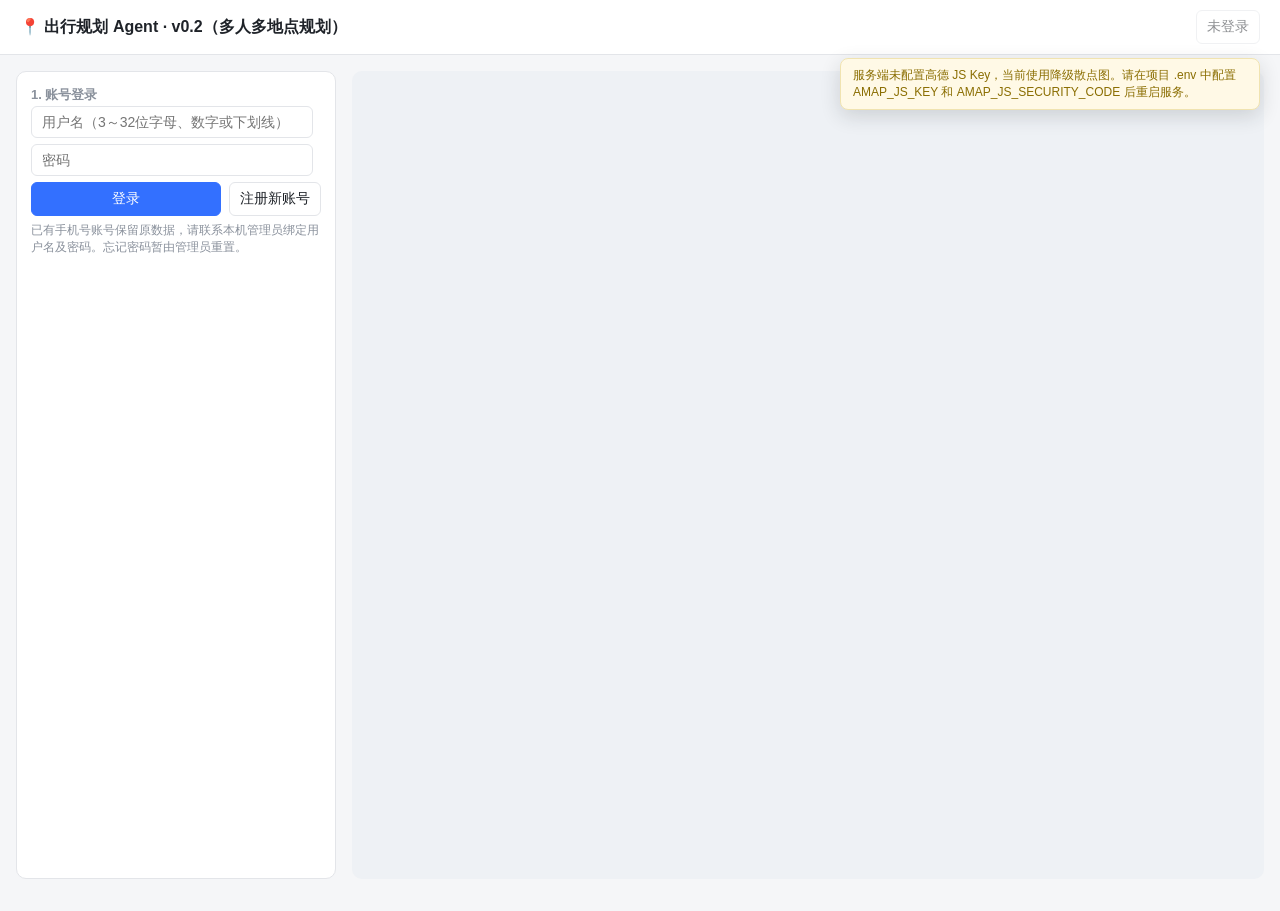
==== commit dacbb8e9: "前端风格保留版本1" ====
--- a/frontend/index.html
+++ b/frontend/index.html
@@ -130,18 +130,104 @@
   .location-tools { order: 4; } #startStep { order: 5; } #participantStep { order: 6; }
   #meetingWorkflow { order: 7; } #destinationWorkflow { order: 7; }
   #routeWorkflow { order: 8; } #importWorkflow { order: 9; }
+  #accountDialog::backdrop { background: rgba(0,0,0,.35); }
+  #accountDialog input[type="password"] { display:block;width:100%;box-sizing:border-box;margin:8px 0; }
+  .nav-hidden {display:none !important;}
+  #featureNav {order:-10;display:flex;flex-wrap:wrap;gap:6px;position:sticky;top:0;background:white;z-index:3;padding:5px 0;}
+  #featureNav button {font-size:12px;padding:6px;}
+  #featureNav .nav-active {background:var(--primary);color:white;}
+  #savedPlacesStep input,#savedPlacesStep textarea,#discoveryOptions input {max-width:100%;}
+  #discoveryOptions {margin-bottom:10px;}
 </style>
 </head>
 <body>
 <header>
   <h1>📍 出行规划 Agent · v0.2（多人多地点规划）</h1>
-  <span class="hint" id="userInfo">未登录</span>
-  <button id="logoutButton" class="secondary" style="display:none;padding:4px 8px" onclick="clearSession()">退出登录</button>
+  <button class="secondary" id="userInfo" onclick="openAccount()" aria-haspopup="dialog" disabled>未登录</button>
+  <button id="logoutButton" class="secondary" style="display:none;padding:4px 8px" onclick="doLogout()">退出登录</button>
 </header>
+
+<dialog id="accountDialog" aria-labelledby="accountTitle" style="width:min(520px,90vw);max-height:85vh;overflow:auto;border:1px solid #ddd;border-radius:12px;padding:20px">
+  <div class="row" style="justify-content:space-between"><h2 id="accountTitle">我的账户</h2><button class="secondary" onclick="closeAccount()">关闭</button></div>
+  <div id="accountUsername" class="muted"></div>
+  <section style="margin:12px 0" aria-labelledby="sessionTitle">
+    <h3 id="sessionTitle">登录安全</h3>
+    <div id="sessionStatus" class="log" role="status" aria-live="polite">正在加载…</div>
+    <button id="revokeSessionsButton" class="secondary" onclick="revokeOtherSessions()">退出其他会话</button>
+    <div class="muted">保留当前登录。会话数量不等于设备数量；同一设备重复登录也可能产生多个会话。</div>
+  </section>
+  <form onsubmit="event.preventDefault(); saveAccountProfile()" style="margin:12px 0">
+    <label for="accountName">昵称</label>
+    <div class="row"><input id="accountName" maxlength="50" required style="flex:1" /><button id="saveProfileButton" type="submit">保存昵称</button></div>
+    <div id="profileStatus" class="log" role="status" aria-live="polite"></div>
+  </form>
+    <details class="account-section" style="margin-bottom:10px">
+      <summary>修改密码</summary>
+      <input id="currentPassword" type="password" autocomplete="current-password" placeholder="当前密码" maxlength="128" aria-label="当前密码" />
+      <input id="newPassword" type="password" autocomplete="new-password" placeholder="新密码（8～15个字符）" maxlength="15" aria-label="新密码" />
+      <input id="newPasswordConfirm" type="password" autocomplete="new-password" placeholder="再次输入新密码" maxlength="15" aria-label="确认新密码" />
+      <button id="changePasswordButton" onclick="changePassword()">保存新密码</button>
+      <div class="muted">修改后，其他设备需要重新登录。</div>
+      <div id="passwordStatus" class="log" role="status" aria-live="polite"></div>
+    </details>
+
+
+      <details style="margin-top:8px">
+        <summary>旅游偏好</summary>
+        <label class="muted"><input id="personalizationEnabled" type="checkbox" onchange="savePersonalizationEnabled()" /> 启用个性化</label>
+        <div class="inline-editor" style="margin-top:6px">
+          <div class="muted">常用交通方式</div>
+          <label><input id="preferenceTransit" type="checkbox" /> 公交/地铁</label>
+          <label><input id="preferenceDriving" type="checkbox" /> 驾车</label>
+          <label>偏好地点类别（逗号分隔）<input id="preferredCategories" placeholder="博物馆，公园" /></label>
+          <label>希望避开的标签（逗号分隔）<input id="explicitAvoidTags" placeholder="人多拥挤，交通不便" /></label>
+          <button class="secondary" onclick="saveExplicitPreferences()">保存主动偏好</button>
+          <div id="preferenceSaveStatus" class="log" role="status" aria-live="polite"></div>
+        </div>
+        <div class="destination-actions">
+          <button class="secondary" onclick="rebuildPreferences()">从已完成评价重新分析</button>
+          <button class="secondary" onclick="clearDerivedPreferences()">清空派生偏好</button>
+        </div>
+        <div id="preferenceSummary" class="log">正在加载…</div>
+      </details>
+</dialog>
+
 
 <div class="layout">
   <!-- 左侧操作面板 -->
   <div class="panel" id="sidePanel">
+
+    <nav id="featureNav" class="requires-auth flow-hidden" aria-label="功能导航">
+      <button class="secondary" data-feature="trips" onclick="selectFeature('trips')">我的行程</button>
+      <button class="secondary" data-feature="saved" onclick="selectFeature('saved')">收藏地点</button>
+      <button class="secondary" data-feature="meeting" onclick="selectFeature('meeting')">共同约点</button>
+      <button class="secondary" data-feature="route" onclick="selectFeature('route')">路线规划</button>
+      <button class="secondary" data-feature="assistant" onclick="selectFeature('assistant')">行程助手</button>
+    </nav>
+    <section id="savedPlacesStep" class="requires-auth flow-hidden">
+      <h2>收藏地点</h2>
+      <div class="muted">收藏跨行程保留；标签、备注、评价和回忆仅自己可见，加入行程不会公开。</div>
+      <div class="row"><input id="savedSearchCity" placeholder="城市" maxlength="30" style="width:90px"><input id="savedSearchKeyword" placeholder="搜索收藏地点" maxlength="120" style="flex:1"><button onclick="searchSavedPlaces()">搜索</button></div>
+      <div id="savedSearchResults"></div>
+      <details id="savedPlaceEditor"><summary>新增收藏 / 编辑私人备注</summary>
+        <form onsubmit="event.preventDefault(); submitSavedPlace()">
+          <input id="savedName" placeholder="地点名称" maxlength="120" required style="width:100%">
+          <input id="savedCity" placeholder="城市" maxlength="30">
+          <input id="savedAddress" placeholder="地址" maxlength="300" style="width:100%">
+          <div class="row"><input id="savedLat" type="number" step="any" min="-90" max="90" placeholder="纬度" required style="width:50%"><input id="savedLng" type="number" step="any" min="-180" max="180" placeholder="经度" required style="width:50%"></div>
+          <button type="button" class="secondary" onclick="usePickedForSaved()">填入当前地图选点</button>
+          <label>标签（逗号分隔）<input id="savedTags" maxlength="620" placeholder="公园，亲子，想去" style="width:100%"></label>
+          <label>建议停留（分钟）<input id="savedStay" type="number" min="5" max="720" value="60"></label>
+          <label>私人备注 / 评价 / 回忆<textarea id="savedNote" maxlength="2000" rows="3" style="width:100%"></textarea></label>
+          <div class="row"><button id="saveSavedButton" type="submit">保存收藏</button><button type="button" class="secondary" onclick="resetSavedEditor()">取消编辑</button></div>
+          <div id="savedStatus" class="log" role="status"></div>
+        </form>
+      </details>
+      <div class="row"><input id="savedTagFilter" placeholder="按标签筛选" maxlength="30" style="flex:1"><button class="secondary" onclick="refreshSavedPlaces(0)">筛选</button></div>
+      <div id="savedPlacesList"></div>
+      <div class="row"><button id="savedPrevious" class="secondary" onclick="refreshSavedPlaces(Math.max(0,collectionState.offset-30))">上一页</button><button id="savedNext" class="secondary" onclick="refreshSavedPlaces(collectionState.offset+30)">下一页</button></div>
+    </section>
+<div id="featureTripHint" class="muted requires-auth flow-hidden" style="order:-9"></div>
     <div class="location-tools requires-trip flow-hidden">
       <h2>地图定位与城市</h2>
       <div class="row">
@@ -166,13 +252,30 @@
     </div>
 
     <div id="loginStep">
-      <h2>1. 登录</h2>
-      <div class="row">
-        <input id="phone" placeholder="11位手机号" inputmode="numeric" maxlength="11"
-               pattern="1[3-9][0-9]{9}" autocomplete="tel" style="flex:1" />
-        <input id="name" placeholder="昵称（选填，默认用户+尾号）" maxlength="50" style="width:150px" />
-        <button onclick="doLogin()">登录</button>
-      </div>
+      <h2 id="authTitle">1. 账号登录</h2>
+      <form onsubmit="event.preventDefault(); doLogin()">
+        <div class="row">
+          <input id="username" aria-label="用户名" placeholder="用户名（3～32位字母、数字或下划线）"
+                 autocomplete="username" maxlength="32" style="flex:1" required />
+        </div>
+        <div class="row" style="margin-top:6px">
+          <input id="password" aria-label="密码" type="password" placeholder="密码"
+                 autocomplete="current-password" maxlength="128" style="flex:1" required />
+        </div>
+        <div id="registerFields" style="display:none;margin-top:6px">
+          <input id="passwordConfirm" aria-label="确认密码" type="password" placeholder="再次输入密码"
+                 autocomplete="new-password" maxlength="15" style="width:100%;box-sizing:border-box" />
+          <input id="name" aria-label="昵称" placeholder="昵称（选填，默认使用用户名）" maxlength="50"
+                 style="width:100%;box-sizing:border-box;margin-top:6px" />
+          <div class="muted">密码需8～15个字符；大小写和空格会保留。无需手机号。</div>
+        </div>
+        <div class="row" style="margin-top:6px">
+          <button id="loginButton" type="submit">登录</button>
+          <button id="authModeButton" class="secondary" type="button" onclick="toggleAuthMode()">注册新账号</button>
+        </div>
+      </form>
+      <div class="muted" style="margin-top:6px">已有手机号账号保留原数据，请联系本机管理员绑定用户名及密码。忘记密码暂由管理员重置。</div>
+      <div id="loginStatus" class="log" role="status" aria-live="polite"></div>
     </div>
 
     <div id="tripStep" class="requires-auth flow-hidden">
@@ -201,24 +304,7 @@
         <button id="completeTripButton" onclick="completeCurrentTrip()" style="display:none;flex:1">标记已完成</button>
         <button class="secondary" onclick="deleteCurrentTrip()" style="flex:1;color:#d4380d">删除当前 trip</button>
       </div>
-      <details style="margin-top:8px">
-        <summary>我的历史偏好</summary>
-        <label class="muted"><input id="personalizationEnabled" type="checkbox" onchange="savePersonalizationEnabled()" /> 启用个性化</label>
-        <div class="inline-editor" style="margin-top:6px">
-          <div class="muted">常用交通方式</div>
-          <label><input id="preferenceTransit" type="checkbox" /> 公交/地铁</label>
-          <label><input id="preferenceDriving" type="checkbox" /> 驾车</label>
-          <label>偏好地点类别（逗号分隔）<input id="preferredCategories" placeholder="博物馆，公园" /></label>
-          <label>希望避开的标签（逗号分隔）<input id="explicitAvoidTags" placeholder="人多拥挤，交通不便" /></label>
-          <button class="secondary" onclick="saveExplicitPreferences()">保存主动偏好</button>
-          <div id="preferenceSaveStatus" class="log" role="status" aria-live="polite"></div>
-        </div>
-        <div class="destination-actions">
-          <button class="secondary" onclick="rebuildPreferences()">从已完成评价重新分析</button>
-          <button class="secondary" onclick="clearDerivedPreferences()">清空派生偏好</button>
-        </div>
-        <div id="preferenceSummary" class="log">正在加载…</div>
-      </details>
+
     </div>
 
     <div class="requires-trip flow-hidden workflow-choice">
@@ -229,6 +315,33 @@
       </div>
       <div class="muted" id="primaryWorkflowStatus"></div>
       <div class="log" id="tripLockStatus"></div>
+    </div>
+
+    <div id="assistantStep" class="requires-trip flow-hidden">
+      <h2>行程助手</h2>
+      <details id="discoveryOptions" open><summary>收藏与出行推荐条件</summary>
+        <select id="discoveryScene" style="width:100%"><option value="">对话自动识别 / 原行程助手</option><option value="meal">多人吃饭：推荐去哪儿</option><option value="brand">品牌分店：比较哪一家</option><option value="afternoon">附近半日游：安排一下午</option></select>
+        <div class="row"><input id="discoveryCity" placeholder="所在城市" maxlength="30" style="width:45%"><input id="discoveryBrand" placeholder="品牌，如寿司郎" maxlength="60" style="width:55%"></div>
+        <input id="discoveryAnchor" placeholder="附近游玩的中心地点（或用地图选点）" maxlength="120" style="width:100%">
+        <label><input id="discoveryUsePicked" type="checkbox"> 使用当前地图选点作为区域中心</label>
+        <div class="row"><label>范围半径km<input id="discoveryRadius" type="number" min="0.1" max="20" step="0.1" value="5" style="width:75px"></label><label>默认停留分钟<input id="discoveryStay" type="number" min="5" max="240" value="60" style="width:75px"></label></div>
+        <label>开始<input id="discoveryStart" type="datetime-local" style="width:100%"></label>
+        <label>结束<input id="discoveryEnd" type="datetime-local" style="width:100%"></label>
+        <input id="discoveryTags" placeholder="筛选收藏标签，逗号分隔" maxlength="310" style="width:100%">
+        <label><input id="discoverySavedOnly" type="checkbox"> 只从我的收藏选择</label>
+        <label><input id="discoveryPreferences" type="checkbox" checked> 使用我的偏好和同行主动共享的偏好</label>
+        <label><input id="discoveryReturn" type="checkbox"> 半日游结束返回区域中心（计入预算）</label>
+        <div class="muted">缺少时间或中心位置时会提示补充；私人备注不会发送给模型。推荐不会自动修改行程。</div>
+      </details>
+      <div id="discoveryResult"></div>
+
+      <textarea id="assistantMessage" maxlength="4000" rows="3" style="width:100%;box-sizing:border-box" placeholder="例如：解释一下当前路线，或者把行程改成 10 月 2 日 10:00～18:00、共同公交、总时间优先"></textarea>
+      <div class="row" style="margin-top:6px">
+        <button id="assistantAskButton" onclick="askAssistant()" style="flex:1">询问助手</button>
+        <button id="assistantExecuteButton" class="secondary" onclick="executeAssistantProposal()" style="display:none">确认执行草案</button>
+        <button class="secondary" onclick="clearAssistantHistory()">清空对话</button>
+      </div>
+      <div id="assistantResult" class="log" role="status" aria-live="polite">助手只读取当前 Trip；任何修改都会先展示草案并等待发起人确认。</div>
     </div>
 
     <div id="startStep" class="requires-trip flow-hidden">
@@ -243,6 +356,7 @@
         <button onclick="submitStart()">提交</button>
       </div>
       <label class="muted">个人最早可出发（选填）</label><input id="availableFrom" type="datetime-local" style="width:100%" />
+      <label><input id="shareTripPreferences" type="checkbox" onchange="state.participantFormDirty=true"> 允许本行程推荐使用我的主动旅游偏好（不含私人备注）</label>
       <label class="muted">个人必须结束（选填）</label><input id="availableUntil" type="datetime-local" style="width:100%" />
       <div class="log">点地图可直接取坐标（自动填入上方）</div>
       <div class="log" id="pickedStatus">尚未选择地图位置</div>
@@ -278,6 +392,11 @@
         <input id="destinationStay" type="number" min="5" max="720" value="60" aria-label="预计停留分钟" style="width:82px" />
         <button onclick="addDestination()" style="flex:1">用地图选点添加</button>
       </div>
+      <details style="margin-top:6px"><summary>固定到访时间（选填）</summary>
+        <label class="muted">最早开始停留</label><input id="destinationWindowStart" type="datetime-local" style="width:100%" />
+        <label class="muted">最晚完成停留</label><input id="destinationWindowEnd" type="datetime-local" style="width:100%" />
+        <div class="log">两项必须同时填写；路线提前到达会等待，完整停留必须在时间窗内。</div>
+      </details>
       <div class="log">先点击地图选坐标；所有成员可添加和投票，发起人可确认状态。</div>
       <div class="log">将至少两个地点设为“必去/可选”后，可在下方按总时间或总路线生成访问顺序。</div>
       <div id="destinationList"></div>
@@ -291,6 +410,13 @@
         <select id="groupMode"><option value="transit">共同公交/步行</option><option value="driving">共同自驾</option></select>
         <select id="planObjective"><option value="balanced">均衡</option><option value="total_time">总时间最短</option><option value="distance">总路线最短</option></select>
       </div>
+      <details style="margin:8px 0"><summary>共同返程终点（选填）</summary>
+        <label><input id="planReturnEnabled" type="checkbox"> 游览结束后共同返回指定终点，计入结束时间</label>
+        <input id="planReturnAddress" placeholder="终点名称/地址" maxlength="300" style="width:100%">
+        <div class="row"><input id="planReturnLat" type="number" step="any" min="-90" max="90" placeholder="纬度" style="width:50%"><input id="planReturnLng" type="number" step="any" min="-180" max="180" placeholder="经度" style="width:50%"></div>
+        <button class="secondary" onclick="usePickedForReturn()">使用当前地图选点</button>
+        <div class="muted">这是共同返程，不包含每个人各自回家的路线。取消勾选并保存可清除。</div>
+      </details>
       <div class="row"><button id="savePlanButton" onclick="savePlanningSettings()" class="secondary">保存参数</button><button id="generatePlanButton" onclick="generateItinerary()" style="flex:1">规划全部地点</button></div>
       <div class="log" id="planLog"></div>
     </div>
@@ -367,6 +493,7 @@
   preferences: null,
   commentSummary: null,
   commentAssignments: {},
+  agentProposalId: null,
 };
 
 // 同一浏览器的多个标签页应保持一个当前账号；多账号联调请使用无痕窗口或不同浏览器。
@@ -375,7 +502,12 @@
 if (authChannel) {
   authChannel.onmessage = event => {
     const message = event.data || {};
-    if (message.source === pageInstanceId || !['login', 'logout'].includes(message.type)) return;
+    if (message.source === pageInstanceId) return;
+    if (message.type === 'profile') {
+      if (state.user?.id === message.userId) { state.user.name = message.userName; renderUser(); }
+      return;
+    }
+    if (!['login', 'logout'].includes(message.type)) return;
     const previousName = state.user?.name;
     clearSession(false);
     const action = message.type === 'login' ? `其他页面已登录账号“${message.userName || '新账号'}”` : '其他页面已退出登录';
@@ -390,76 +522,204 @@
 
 // ===== 通用 API =====
 async function api(path, method = 'GET', body = null) {
-  const headers = { 'Content-Type': 'application/json' };
-  if (state.token) headers['X-Token'] = state.token;
+  const headers = { 'Content-Type': 'application/json', 'X-Requested-With': 'TripPlanner' };
   const resp = await fetch(path, {
-    method, headers,
+    method, headers, credentials: "same-origin",
     body: body === null ? null : JSON.stringify(body),
   });
   const text = await resp.text();
   const data = text ? JSON.parse(text) : {};
   if (!resp.ok) {
     console.error(`[api] ${method} ${path} → ${resp.status}: ${data.detail || text}`);
-    if (resp.status === 401) {
+    if (resp.status === 401 && path !== '/auth/password/login') {
       // 登录态失效：清掉本地 token，明确提示重新登录
       clearSession();
       throw new Error('登录已过期，请重新登录');
     }
-    throw new Error(`${path} → ${resp.status}: ${data.detail || text}`);
+    const error = new Error(typeof data.detail === 'string' ? data.detail : '输入格式不正确，请检查');
+    error.retryAfter = Number(resp.headers.get('Retry-After')) || 0;
+    throw error;
   }
   return data;
 }
 
 // ===== 登录 =====
+document.getElementById('accountDialog').addEventListener('close', clearPasswordFields);
+let registering = false;
+function toggleAuthMode() {
+  registering = !registering;
+  document.getElementById('authTitle').textContent = registering ? '1. 注册账号' : '1. 账号登录';
+  document.getElementById('registerFields').style.display = registering ? 'block' : 'none';
+  document.getElementById('loginButton').textContent = registering ? '注册并登录' : '登录';
+  document.getElementById('authModeButton').textContent = registering ? '返回登录' : '注册新账号';
+  document.getElementById('password').autocomplete = registering ? 'new-password' : 'current-password';
+  document.getElementById('password').maxLength = registering ? 15 : 128;
+  document.getElementById('password').value = '';
+  document.getElementById('passwordConfirm').value = '';
+  document.getElementById('loginStatus').textContent = '';
+}
+function passwordLength(value) { return [...value].length; }
+function clearPasswordFields() {
+  ['password', 'passwordConfirm', 'currentPassword', 'newPassword', 'newPasswordConfirm']
+    .forEach(id => { document.getElementById(id).value = ''; });
+  document.getElementById('passwordStatus').textContent = '';
+}
 async function doLogin() {
-  const phone = document.getElementById('phone').value.trim();
+  const username = document.getElementById('username').value.trim().toLowerCase();
+  const password = document.getElementById('password').value;
   const name = document.getElementById('name').value.trim();
-  if (!phone) return toast('请输入手机号');
-  if (!/^1[3-9]\d{9}$/.test(phone)) return toast('请输入正确的中国大陆 11 位手机号', true);
-  try {
-    const previousUserId = state.user?.id;
-    const loginBody = name ? { phone, name } : { phone };
-    const r = await api('/auth/login', 'POST', loginBody);
-    if (previousUserId && previousUserId !== r.user.id) clearTripState();
-    state.token = r.token; state.user = r.user;
-    localStorage.setItem('token', state.token);
-    localStorage.setItem('user', JSON.stringify(state.user));
+  if (!/^[a-z0-9_]{3,32}$/.test(username)) return toast('用户名需3～32位字母、数字或下划线', true);
+  if (!password || passwordLength(password) > 128) return toast('请输入有效密码', true);
+  if (registering && (passwordLength(password) < 8 || passwordLength(password) > 15)) return toast('注册密码需8～15个字符', true);
+  if (registering && password !== document.getElementById('passwordConfirm').value)
+    return toast('两次输入的密码不一致', true);
+  const button = document.getElementById('loginButton');
+  if (button.disabled) return;
+  button.disabled = true;
+  document.getElementById('authModeButton').disabled = true;
+  try {
+    const path = registering ? '/auth/register' : '/auth/password/login';
+    const body = {username, password, browser: true};
+    if (registering && name) body.name = name;
+    const r = await api(path, 'POST', body);
+    clearTripState();
+    clearCollectionState();
+    state.token = 'cookie'; state.user = r.user;
+    localStorage.removeItem('token'); localStorage.removeItem('user');
+    clearPasswordFields();
+    document.getElementById('loginStatus').textContent = '';
     authChannel?.postMessage({ type: 'login', source: pageInstanceId, userId: r.user.id, userName: r.user.name });
     renderUser();
     await Promise.all([refreshMyTrips(), refreshPreferences()]);
+    toast(`已登录：${r.user.name}`);
+  } catch (e) {
+    document.getElementById('loginStatus').textContent = e.message;
+    toast(e.message, true);
+  } finally {
+    button.disabled = false;
+    document.getElementById('authModeButton').disabled = false;
+  }
+}
+
+async function changePassword() {
+  const current_password = document.getElementById('currentPassword').value;
+  const new_password = document.getElementById('newPassword').value;
+  if (!current_password) return toast('请输入当前密码', true);
+  if (passwordLength(new_password) < 8 || passwordLength(new_password) > 15)
+    return toast('新密码需8～15个字符', true);
+  if (new_password !== document.getElementById('newPasswordConfirm').value)
+    return toast('两次输入的新密码不一致', true);
+  const button = document.getElementById('changePasswordButton');
+  if (button.disabled) return;
+  button.disabled = true;
+  try {
+    await api('/auth/password/change', 'POST', {current_password, new_password, browser: true});
+    clearPasswordFields();
+    // Existing sockets authenticated with the now-revoked cookie must reconnect.
     if (state.ws) { state.ws.onclose = null; state.ws.close(); state.ws = null; }
-    if (state.tripId) { refreshParticipants(); connectWS(); }
-    toast(`已登录：${r.user.name}`);
+    if (state.tripId) connectWS();
+    document.getElementById('passwordStatus').textContent = '密码已修改，其他设备需要重新登录。';
+    refreshAccountSessions();
+    authChannel?.postMessage({type: 'login', source: pageInstanceId, userName: state.user.name});
+    toast('密码已修改');
+  } catch (e) { document.getElementById('passwordStatus').textContent = e.message; }
+  finally { button.disabled = false; }
+}
+
+async function openAccount() {
+  if (!state.user) return;
+  const userId = state.user.id;
+  document.getElementById('accountName').value = state.user.name;
+  document.getElementById('profileStatus').textContent = '';
+  document.getElementById('accountUsername').textContent = '正在加载账户…';
+  document.getElementById('sessionStatus').textContent = '正在加载…';
+  document.getElementById('accountDialog').showModal();
+  refreshAccountSessions();
+  try {
+    const profile = await api('/users/me/profile');
+    if (state.user?.id !== userId) return;
+    document.getElementById('accountUsername').textContent = profile.username ? '用户名：' + profile.username : '尚未绑定用户名';
+  } catch (e) { document.getElementById('profileStatus').textContent = e.message; }
+}
+async function refreshAccountSessions() {
+  const userId = state.user?.id;
+  try {
+    const result = await api('/users/me/sessions');
+    if (state.user?.id !== userId) return;
+    document.getElementById('sessionStatus').textContent = '有效登录会话：' + result.active_sessions + '（包含当前会话）';
+  } catch (e) { document.getElementById('sessionStatus').textContent = e.message; }
+}
+async function revokeOtherSessions() {
+  if (!confirm('退出此账号的其他登录会话？当前页面会保持登录。')) return;
+  const button = document.getElementById('revokeSessionsButton');
+  if (button.disabled) return;
+  button.disabled = true;
+  const userId = state.user?.id;
+  try {
+    const result = await api('/users/me/sessions/revoke-others', 'POST', {});
+    if (state.user?.id !== userId) return;
+    await refreshAccountSessions();
+    toast('已退出其他 ' + result.revoked_sessions + ' 个会话');
   } catch (e) { toast(e.message, true); }
+  finally { button.disabled = false; }
+}
+
+function closeAccount() {
+  document.getElementById('accountDialog').close();
+  clearPasswordFields();
+}
+async function saveAccountProfile() {
+  const name = document.getElementById('accountName').value.trim();
+  if (!name || [...name].length > 50) return toast('昵称需1～50个字符', true);
+  const button = document.getElementById('saveProfileButton');
+  if (button.disabled) return;
+  button.disabled = true;
+  const userId = state.user?.id;
+  try {
+    const profile = await api('/users/me/profile', 'PATCH', {name});
+    if (state.user?.id !== userId) return;
+    state.user.name = profile.name;
+    renderUser();
+    document.getElementById('profileStatus').textContent = '昵称已保存';
+    if (state.tripId) refreshParticipants().catch(e => toast(e.message, true));
+    authChannel?.postMessage({type: 'profile', source: pageInstanceId, userId, userName: profile.name});
+  } catch (e) { document.getElementById('profileStatus').textContent = e.message; }
+  finally { button.disabled = false; }
+}
+
+async function doLogout() {
+  try {
+    await api('/auth/logout', 'POST');
+    clearSession();
+    toast('已退出登录');
+  } catch (e) { toast('退出未完成，请重试：' + e.message, true); }
 }
 
 function renderUser() {
   const el = document.getElementById('userInfo');
-  const phone = state.user?.phone;
-  const maskedPhone = phone ? `${phone.slice(0, 3)}****${phone.slice(-4)}` : state.user?.id;
-  el.textContent = state.user ? `👤 ${state.user.name}（${maskedPhone}）` : '未登录';
+  el.textContent = state.user ? `👤 ${state.user.name}` : '未登录';
+  el.disabled = !state.user;
+  if (!state.user) closeAccount();
   document.getElementById('logoutButton').style.display = state.user ? 'inline-block' : 'none';
   updateFlowUI();
 }
 
 async function restoreSession() {
-  const token = localStorage.getItem('token') || '';
-  const rawUser = localStorage.getItem('user');
-  if (!token || !rawUser) return;
-  try {
-    const user = JSON.parse(rawUser);
-    if (!user?.id || !user?.name) throw new Error('invalid stored user');
-    state.token = token;
-    state.user = user;
+  // Old localStorage credentials are deliberately not migrated.
+  localStorage.removeItem('token'); localStorage.removeItem('user');
+  try {
+    const r = await api('/auth/me');
+    state.token = 'cookie';
+    state.user = r.user;
     renderUser();
     await Promise.all([refreshMyTrips(), refreshPreferences()]);
   } catch (error) {
-    console.warn('[restoreSession] 本地登录态无效，已清理', error);
     clearSession(false);
   }
 }
 
 function updateFlowUI() {
+  applyFeatureNavigation();
   document.querySelectorAll('.requires-auth').forEach(el => el.classList.toggle('flow-hidden', !state.user));
   document.querySelectorAll('.requires-trip').forEach(el => el.classList.toggle('flow-hidden', !state.tripId));
   document.querySelectorAll('[data-workflow]').forEach(el => {
@@ -508,6 +768,7 @@
 
 function clearTripState() {
   if (state.ws) { state.ws.onclose = null; state.ws.close(); state.ws = null; }
+  if (typeof collectionState !== 'undefined') { collectionState.discovery=null; collectionState.comments={}; document.getElementById('discoveryResult').textContent=''; }
   state.tripId = null;
   state.participants = [];
   state.candidates = [];
@@ -530,6 +791,7 @@
   state.pendingImportedFeedback = null;
   state.commentSummary = null;
   state.commentAssignments = {};
+  state.agentProposalId = null;
   localStorage.removeItem('tripId');
   document.getElementById('tripInfo').textContent = '';
   document.getElementById('startStatus').textContent = '';
@@ -537,12 +799,18 @@
   document.getElementById('lng').value = '';
   document.getElementById('availableFrom').value = '';
   document.getElementById('availableUntil').value = '';
+  document.getElementById('planReturnEnabled').checked=false;
+  ['planReturnLat','planReturnLng','planReturnAddress'].forEach(id=>document.getElementById(id).value='');
+  document.getElementById('shareTripPreferences').checked = false;
   document.querySelector('input[name=mode][value=transit]').checked = true;
   document.getElementById('planStart').value = '';
   document.getElementById('planEnd').value = '';
   document.getElementById('groupMode').value = 'transit';
   document.getElementById('planObjective').value = 'balanced';
   document.getElementById('planLog').textContent = '';
+  document.getElementById('assistantMessage').value = '';
+  document.getElementById('assistantResult').textContent = '助手只读取当前 Trip；任何修改都会先展示草案并等待发起人确认。';
+  document.getElementById('assistantExecuteButton').style.display = 'none';
   updatePickedStatus();
   renderParticipants();
   renderDestinations();
@@ -551,6 +819,24 @@
   renderItinerary();
   drawAll();
   updateFlowUI();
+}
+
+function resetAccountForms() {
+  closeAccount();
+  document.getElementById('accountName').value = '';
+  document.getElementById('accountUsername').textContent = '';
+  document.getElementById('profileStatus').textContent = '';
+  clearPasswordFields();
+  // 账号切换时不能把上一账号输入但尚未提交的内容留给下一账号。
+  document.getElementById('tripTitle').value = '';
+  document.getElementById('inviteCode').value = '';
+  document.getElementById('tripStatusFilter').value = '';
+  document.getElementById('personalizationEnabled').checked = false;
+  document.getElementById('preferenceTransit').checked = false;
+  document.getElementById('preferenceDriving').checked = false;
+  document.getElementById('preferredCategories').value = '';
+  document.getElementById('explicitAvoidTags').value = '';
+  document.getElementById('preferenceSaveStatus').textContent = '';
 }
 
 function clearSession(notifyPeers = true) {
@@ -564,6 +850,8 @@
   localStorage.removeItem('token');
   localStorage.removeItem('user');
   clearTripState();
+  resetAccountForms();
+  clearCollectionState();
   renderUser();
   if (notifyPeers && hadUser) authChannel?.postMessage({ type: 'logout', source: pageInstanceId });
 }
@@ -671,6 +959,115 @@
   } catch (e) { toast(e.message, true); }
 }
 
+function assistantActionLabel(action) {
+  if (action.type === 'switch_workflow') {
+    return `切换主方案为${action.primary_workflow === 'meeting' ? '共同约点' : '多地点路线'}`;
+  }
+  if (action.type === 'update_planning_settings') {
+    const mode = action.group_transport_mode === 'driving' ? '共同自驾' : '共同公交/步行';
+    const objectives = { balanced: '均衡', total_time: '总时间最短', distance: '总路线最短' };
+    return `更新规划：${formatTime(action.planned_start_at)} 至 ${formatTime(action.planned_end_at)}，${mode}，${objectives[action.optimization_objective] || action.optimization_objective}`;
+  }
+  if (action.type === 'prepare_place_import') return '解析这段文字中的地点，并进入高德候选确认';
+  if (action.type === 'update_destination') {
+    const parts = [`修改地点 #${Number(action.destination_id)}`];
+    if (action.expected_stay_min != null) parts.push(`停留 ${Number(action.expected_stay_min)} 分钟`);
+    if (action.visit_status) parts.push(`状态 ${action.visit_status}`);
+    if (action.clear_visit_window) parts.push('清除固定到访时间窗');
+    if (action.visit_window_start) parts.push(`固定 ${formatTime(action.visit_window_start)}～${formatTime(action.visit_window_end)}`);
+    return parts.join(' · ');
+  }
+  if (action.type === 'generate_itinerary') return '使用当前已确认输入生成多地点路线';
+  if (action.type === 'compare_itineraries') return '模拟比较均衡、总时间最短和总距离最短方案（不保存）';
+  return '未知操作';
+}
+
+async function askAssistant() {
+  const message = document.getElementById('assistantMessage').value.trim();
+  if (message.length < 2) return toast('请先输入想询问或调整的内容', true);
+  const button = document.getElementById('assistantAskButton');
+  const resultEl = document.getElementById('assistantResult');
+  const executeButton = document.getElementById('assistantExecuteButton');
+  button.disabled = true;
+  state.agentProposalId = null;
+  executeButton.style.display = 'none';
+  resultEl.textContent = '助手正在读取当前 Trip 并分析…';
+  const requestTrip = state.tripId, requestUser = state.user?.id;
+  try {
+    const discovery = discoveryBody(message);
+    const result = await api(`/trips/${state.tripId}/assistant/chat`, 'POST', { message, discovery });
+    if (state.tripId !== requestTrip || state.user?.id !== requestUser) return;
+    if (result.discovery) { resultEl.textContent = result.reply; renderDiscovery(result.discovery); return; }
+    collectionState.discovery = null;
+    document.getElementById('discoveryResult').textContent = '';
+    state.agentProposalId = result.proposal_id || null;
+    const actions = (result.actions || []).map(action => `<li>${escapeHtml(assistantActionLabel(action))}</li>`).join('');
+    const usage = result.llm_usage
+      ? `<div class="muted">模型用量：输入 ${Number(result.llm_usage.input_tokens)} · 输出 ${Number(result.llm_usage.output_tokens)} · 合计 ${Number(result.llm_usage.total_tokens)} tokens</div>` : '';
+    const readiness = result.planning_readiness || {};
+    const readinessIssues = [...(readiness.missing || []), ...(readiness.blockers || [])];
+    const readinessHtml = `<div class="muted">规划检查：${readiness.ready_to_plan ? '✓ 当前输入可以生成多地点路线' : '尚不能生成多地点路线'}</div>`
+      + (readinessIssues.length
+        ? `<ul>${readinessIssues.map(item => `<li>${escapeHtml(item.message || item.code)}</li>`).join('')}</ul>` : '');
+    const routeSummary = result.route_summary || {};
+    const routeHtml = routeSummary.has_plan
+      ? `<div class="muted">路线质量：真实路段 ${Number(routeSummary.real_segment_count || 0)} · 估算路段 ${Number(routeSummary.estimated_segment_count || 0)} · 等待 ${Number(routeSummary.total_wait_min || 0)} 分钟 · 时间窗冲突 ${Number(routeSummary.time_window_conflict_count || 0)}</div>`
+      : '<div class="muted">路线质量：当前还没有路线方案</div>';
+    resultEl.innerHTML = `<div>${escapeHtml(result.reply).replace(/\n/g, '<br>')}</div>`
+      + (actions ? `<div style="margin-top:6px"><b>待确认草案</b><ul>${actions}</ul></div>` : '')
+      + readinessHtml + routeHtml + usage + (result.warning ? `<div class="err">${escapeHtml(result.warning)}</div>` : '')
+      + `<div class="muted">来源：${result.llm_used ? 'LLM + 服务端安全校验' : '确定性降级摘要'}</div>`;
+    executeButton.style.display = state.agentProposalId ? 'block' : 'none';
+  } catch (e) {
+    resultEl.textContent = `助手请求失败：${e.message}`;
+    toast(e.message, true);
+  } finally {
+    button.disabled = false;
+  }
+}
+
+async function executeAssistantProposal() {
+  if (!state.agentProposalId) return;
+  const button = document.getElementById('assistantExecuteButton');
+  button.disabled = true;
+  try {
+    const execution = await api(`/trips/${state.tripId}/assistant/proposals/execute`, 'POST', { proposal_id: state.agentProposalId });
+    state.agentProposalId = null;
+    button.style.display = 'none';
+    await openTrip(state.tripId);
+    if (execution.place_import) applySharedTextResult(execution.place_import);
+    if (execution.comparison) {
+      const labels = { balanced: '均衡', total_time: '总时间最短', distance: '总距离最短' };
+      const rows = (execution.comparison.comparisons || []).map(item => {
+        const stops = (item.ordered_stops || []).map(stop => escapeHtml(stop.name)).join(' → ');
+        return `<li><b>${labels[item.objective] || escapeHtml(item.objective)}</b>：${stops}<br>`
+          + `<span class="muted">总行程 ${Number(item.total_duration_min)} 分钟 · 路程 ${Number(item.total_distance_km).toFixed(2)} km · 等待 ${Number(item.total_wait_min)} 分钟 · 估算 ${Number(item.estimated_segment_count)} 段 · 时间窗冲突 ${Number(item.time_window_conflict_count)}</span></li>`;
+      }).join('');
+      document.getElementById('assistantResult').innerHTML = `<b>候选路线对比（未保存）</b><ul>${rows}</ul>`;
+    } else {
+      document.getElementById('assistantResult').textContent = execution.warning || (execution.place_import
+        ? `草案已执行，识别到 ${(execution.place_import.candidates || []).length} 个地点，请在“分享文本导入地点”区域确认。`
+        : execution.itinerary ? '草案已执行并生成路线，结果已刷新。' : '草案已执行，Trip 状态已刷新。');
+    }
+    toast('助手草案已执行');
+  } catch (e) {
+    toast(e.message, true);
+    document.getElementById('assistantResult').textContent = `草案执行失败：${e.message}`;
+  } finally {
+    button.disabled = false;
+  }
+}
+
+async function clearAssistantHistory() {
+  try {
+    await api(`/trips/${state.tripId}/assistant/history`, 'DELETE');
+    state.agentProposalId = null;
+    document.getElementById('assistantExecuteButton').style.display = 'none';
+    document.getElementById('assistantResult').textContent = '当前 Trip 的短期对话已清空。';
+    toast('助手对话已清空');
+  } catch (e) { toast(e.message, true); }
+}
+
 // ===== trip =====
 async function refreshMyTrips() {
   const select = document.getElementById('myTripSelect');
@@ -803,6 +1200,7 @@
         address: coordinatesMatchPicked(lat, lng) ? (state.picked.address || '') : '',
       },
       transport_mode: mode,
+      share_preferences: document.getElementById('shareTripPreferences').checked,
       available_from: availableFrom ? new Date(availableFrom).toISOString() : null,
       available_until: availableUntil ? new Date(availableUntil).toISOString() : null,
     });
@@ -964,6 +1362,7 @@
       <div class="muted">${escapeHtml(area || '暂无详细地址')}</div>
       ${place.category ? `<div class="muted">${escapeHtml(place.category)}</div>` : ''}
       <div class="destination-actions">
+        <button class="secondary" onclick="fillSavedEditor(state.placeSearchResults[${index}])">收藏</button>
         <button onclick="confirmPlaceSearchResult(${index})">在地图确认此位置</button>
       </div>
     </div>`;
@@ -998,7 +1397,7 @@
   }
   const proto = location.protocol === 'https:' ? 'wss' : 'ws';
   const ws = new WebSocket(
-    `${proto}://${location.host}/trips/${tripId}/ws?token=${encodeURIComponent(state.token)}`
+    `${proto}://${location.host}/trips/${tripId}/ws`
   );
   ws._tripId = tripId;
   state.ws = ws;
@@ -1018,6 +1417,12 @@
       refreshDestinations();
     } else if (msg.type === 'destination_votes_updated') refreshDestinations();
     else if (msg.type === 'destination_feedback_updated') refreshFeedback();
+    else if (msg.type === 'destination_comments_updated') {
+      const input=document.getElementById('comment-text-'+msg.destination_id);
+      const box=document.getElementById('place-comments-'+msg.destination_id);
+      if(box && !box.hidden && !input?.value.trim()) loadPlaceComments(msg.destination_id);
+      else if(box && !box.hidden) toast('同行评论已更新；当前输入保留，重新打开可刷新');
+    }
     else if (msg.type === 'trip_workflow_updated') {
       state.currentTrip.primary_workflow = msg.primary_workflow;
       state.workflowMode = msg.primary_workflow === 'meeting' ? 'meeting' : 'route';
@@ -1036,7 +1441,8 @@
     } else if (msg.type === 'itinerary_ready') fetchLatestItinerary();
     else if (msg.type === 'trip_completed') openTrip(state.tripId);
   };
-  ws.onclose = () => {
+  ws.onclose = event => {
+    if (event.code === 1008) { clearSession(); toast("会话已失效，请重新登录", true); return; }
     if (state.ws === ws) state.ws = null;
     // 简单重连（延迟 2 秒）
     setTimeout(() => {
@@ -1074,6 +1480,7 @@
   try {
     const r = await api(`/trips/${state.tripId}/destinations`);
     state.destinations = r.destinations;
+    if (state.currentTrip) state.currentTrip.input_version = r.input_version;
     renderDestinations();
     drawAll();
   } catch (e) { console.error('[refreshDestinations] 失败:', e); }
@@ -1085,12 +1492,18 @@
   const name = document.getElementById('destinationName').value.trim();
   const address = document.getElementById('destinationAddress').value.trim();
   const stay = Number(document.getElementById('destinationStay').value);
+  const windowStart = document.getElementById('destinationWindowStart').value;
+  const windowEnd = document.getElementById('destinationWindowEnd').value;
   if (!name) return toast('请输入地点名称', true);
   if (!Number.isInteger(stay) || stay < 5 || stay > 720) return toast('停留时间应为 5～720 分钟', true);
+  if (Boolean(windowStart) !== Boolean(windowEnd)) return toast('固定到访开始和结束时间必须同时填写', true);
+  if (windowStart && new Date(windowEnd) <= new Date(windowStart)) return toast('固定到访结束时间必须晚于开始时间', true);
   try {
     const created = await api(`/trips/${state.tripId}/destinations`, 'POST', {
       name, address: address || null, lat: state.picked.lat, lng: state.picked.lng,
       expected_stay_min: stay,
+      visit_window_start: windowStart ? new Date(windowStart).toISOString() : null,
+      visit_window_end: windowEnd ? new Date(windowEnd).toISOString() : null,
     });
     if (state.pendingImportedFeedback) {
       const pending = state.pendingImportedFeedback;
@@ -1106,6 +1519,8 @@
     }
     document.getElementById('destinationName').value = '';
     document.getElementById('destinationAddress').value = '';
+    document.getElementById('destinationWindowStart').value = '';
+    document.getElementById('destinationWindowEnd').value = '';
     toast('想去地点已添加');
     await refreshDestinations();
   } catch (e) { toast(e.message, true); }
@@ -1148,11 +1563,19 @@
   const stay = Number(document.getElementById(`stay-${id}`).value);
   if (!Number.isInteger(stay) || stay < 5 || stay > 720) return toast('停留时间应为 5～720 分钟', true);
   const status = document.getElementById(`stay-status-${id}`);
+  const windowStart = document.getElementById(`window-start-${id}`).value;
+  const windowEnd = document.getElementById(`window-end-${id}`).value;
+  if (Boolean(windowStart) !== Boolean(windowEnd)) return toast('固定到访开始和结束时间必须同时填写', true);
+  if (windowStart && new Date(windowEnd) <= new Date(windowStart)) return toast('固定到访结束时间必须晚于开始时间', true);
   try {
     status.textContent = '保存中…';
-    await api(`/trips/${state.tripId}/destinations/${id}`, 'PUT', { expected_stay_min: stay });
+    await api(`/trips/${state.tripId}/destinations/${id}`, 'PUT', {
+      expected_stay_min: stay,
+      visit_window_start: windowStart ? new Date(windowStart).toISOString() : null,
+      visit_window_end: windowEnd ? new Date(windowEnd).toISOString() : null,
+    });
     state.editingStayId = null;
-    toast('预计停留时间已更新，旧路线需要重新生成');
+    toast('停留时间与固定到访时间已更新，旧路线需要重新生成');
     await refreshDestinations();
   } catch (e) { status.textContent = `保存失败：${e.message}`; toast(e.message, true); }
 }
@@ -1232,6 +1655,9 @@
   const isActive = state.currentTrip?.status === 'active';
   const isCompleted = state.currentTrip?.status === 'completed';
   const labels = { candidate: '候选', must_visit: '必去', optional: '可选', excluded: '本次不去' };
+  const commentContext = String(state.user?.id) + ':' + state.tripId;
+  const previousComments = el.dataset.commentContext === commentContext ? [...el.querySelectorAll('[id^=place-comments-]')] : [];
+  el.dataset.commentContext = commentContext;
   el.innerHTML = state.destinations.map(d => {
     const vote = d.votes || { up: 0, down: 0, my_vote: 0 };
     const canDelete = isActive && d.visit_status === 'candidate' && (isCreator || d.submitted_by.user_id === state.user?.id);
@@ -1253,23 +1679,27 @@
       ${state.editingFeedbackId === d.id ? feedbackEditorHtml(Number(d.id), mine || {}) : ''}` : '';
     const stayEditor = canEdit && state.editingStayId === d.id ? `<div class="inline-editor">
       <label>预计停留时间（5～720 分钟）<input id="stay-${Number(d.id)}" type="number" min="5" max="720" value="${Number(d.expected_stay_min)}"></label>
-      <div class="destination-actions"><button onclick="saveDestinationStay(${Number(d.id)})">保存停留时间</button><button class="vote-btn" onclick="editDestinationStay(${Number(d.id)})">取消</button></div>
+      <label>固定到访开始（选填）<input id="window-start-${Number(d.id)}" type="datetime-local" value="${d.visit_window_start ? isoToLocalInput(d.visit_window_start) : ''}"></label>
+      <label>固定到访结束（选填）<input id="window-end-${Number(d.id)}" type="datetime-local" value="${d.visit_window_end ? isoToLocalInput(d.visit_window_end) : ''}"></label>
+      <div class="destination-actions"><button onclick="saveDestinationStay(${Number(d.id)})">保存时间约束</button><button class="vote-btn" onclick="editDestinationStay(${Number(d.id)})">取消</button></div>
       <div class="log" id="stay-status-${Number(d.id)}"></div>
     </div>` : '';
     return `<div class="destination-card">
       <div class="destination-title"><span>📌 ${escapeHtml(d.name)}</span>${statusControl}</div>
-      <div class="muted">${escapeHtml(d.address || '地图选点')} · 停留 ${Number(d.expected_stay_min)} 分钟 · ${escapeHtml(d.submitted_by.name)} 添加</div>
+      <div class="muted">${escapeHtml(d.address || '地图选点')} · 停留 ${Number(d.expected_stay_min)} 分钟${d.visit_window_start ? ` · 固定 ${formatTime(d.visit_window_start)}～${formatTime(d.visit_window_end)}` : ''} · ${escapeHtml(d.submitted_by.name)} 添加</div>
       ${recommendationHtml}
-      <div class="destination-actions">
+      <div class="destination-actions"><button class="vote-btn" onclick="favoriteDestination(${Number(d.id)})">收藏</button><button class="vote-btn" onclick="togglePlaceComments(${Number(d.id)})">同行评论</button>
         ${isActive ? `<button class="vote-btn ${vote.my_vote === 1 ? 'active-up' : ''}" onclick="voteDestination(${Number(d.id)}, 1)">👍 ${vote.up}</button>
         <button class="vote-btn ${vote.my_vote === -1 ? 'active-down' : ''}" onclick="voteDestination(${Number(d.id)}, -1)">👎 ${vote.down}</button>` : ''}
-        ${canEdit ? `<button class="vote-btn" onclick="editDestinationStay(${Number(d.id)})">${state.editingStayId === d.id ? '收起停留时间' : '修改停留时间'}</button>` : ''}
+        ${canEdit ? `<button class="vote-btn" onclick="editDestinationStay(${Number(d.id)})">${state.editingStayId === d.id ? '收起时间约束' : '修改时间约束'}</button>` : ''}
         ${canDelete ? `<button class="vote-btn" onclick="deleteDestination(${Number(d.id)})">删除</button>` : ''}
       </div>
       ${stayEditor}
       ${feedbackHtml}
+      <div id="place-comments-${Number(d.id)}" hidden></div>
     </div>`;
   }).join('');
+  previousComments.forEach(box => { const replacement=document.getElementById(box.id); if(replacement) replacement.replaceWith(box); });
 }
 
 // ===== Phase 3 分享文本导入 =====
@@ -1289,22 +1719,26 @@
       comments_text: commentsText || null,
       source_platform: document.getElementById('sourcePlatform').value,
     });
-    state.parseSessionId = result.parse_session_id || null;
-    state.parseParser = result.parser || '';
-    state.pendingImportedFeedback = null;
-    state.importedCandidates = (result.candidates || []).map(item => ({
-      ...item, _proposedPlace: placeFeedbackSnapshot(item), _wasEdited: false,
-    }));
-    state.llmUsage = result.llm_requested ? result.llm_usage : null;
-    state.commentSummary = result.comment_summary || null;
-    state.commentAssignments = {};
-    renderSharedTextResults();
-    (result.warnings || []).forEach(message => toast(message, true));
-    if (state.importedCandidates.length) {
-      const source = result.llm_used ? '（AI 增强已使用）' : '';
-      toast(`识别到 ${state.importedCandidates.length} 个地点${source}，请确认后加入`);
-    }
+    applySharedTextResult(result);
   } catch (e) { toast(e.message, true); }
+}
+
+function applySharedTextResult(result) {
+  state.parseSessionId = result.parse_session_id || null;
+  state.parseParser = result.parser || '';
+  state.pendingImportedFeedback = null;
+  state.importedCandidates = (result.candidates || []).map(item => ({
+    ...item, _proposedPlace: placeFeedbackSnapshot(item), _wasEdited: false,
+  }));
+  state.llmUsage = result.llm_requested ? result.llm_usage : null;
+  state.commentSummary = result.comment_summary || null;
+  state.commentAssignments = {};
+  renderSharedTextResults();
+  (result.warnings || []).forEach(message => toast(message, true));
+  if (state.importedCandidates.length) {
+    const source = result.llm_used ? '（AI 增强已使用）' : '';
+    toast(`识别到 ${state.importedCandidates.length} 个地点${source}，请确认后加入`);
+  }
 }
 
 function renderSharedTextResults() {
@@ -1502,6 +1936,10 @@
       document.getElementById('planEnd').value = toDateTimeLocal(settings.planned_end_at);
       document.getElementById('groupMode').value = settings.group_transport_mode || 'transit';
       document.getElementById('planObjective').value = settings.optimization_objective || 'balanced';
+      document.getElementById('planReturnEnabled').checked = Boolean(settings.return_location);
+      document.getElementById('planReturnLat').value = settings.return_location?.lat ?? '';
+      document.getElementById('planReturnLng').value = settings.return_location?.lng ?? '';
+      document.getElementById('planReturnAddress').value = settings.return_location?.address || '';
       state.planningFormDirty = false;
       if (settings.planned_start_at || settings.planned_end_at) {
         document.getElementById('planLog').textContent = '已加载上次保存的规划参数';
@@ -1510,6 +1948,21 @@
   } catch (e) { toast(e.message, true); }
 }
 
+function readReturnLocation() {
+  if (!document.getElementById('planReturnEnabled').checked) return null;
+  const lat = document.getElementById('planReturnLat').value, lng = document.getElementById('planReturnLng').value;
+  if (!lat.trim() || !lng.trim() || !Number.isFinite(Number(lat)) || !Number.isFinite(Number(lng))
+      || Number(lat)<-90 || Number(lat)>90 || Number(lng)<-180 || Number(lng)>180) throw new Error('请填写有效的共同返程终点坐标');
+  return {lat:Number(lat),lng:Number(lng),address:document.getElementById('planReturnAddress').value.trim() || null};
+}
+function usePickedForReturn() {
+  if (!state.picked) return toast('请先在地图选择返程终点',true);
+  document.getElementById('planReturnEnabled').checked=true;
+  document.getElementById('planReturnLat').value=state.picked.lat;
+  document.getElementById('planReturnLng').value=state.picked.lng;
+  document.getElementById('planReturnAddress').value=state.picked.address || '';
+  state.planningFormDirty=true;
+}
 async function savePlanningSettings() {
   if (!state.tripId) return toast('请先创建或加入 trip', true);
   const start = document.getElementById('planStart').value;
@@ -1521,6 +1974,7 @@
       planned_start_at: new Date(start).toISOString(), planned_end_at: new Date(end).toISOString(),
       group_transport_mode: document.getElementById('groupMode').value,
       optimization_objective: document.getElementById('planObjective').value,
+      return_location: readReturnLocation(),
     });
     state.planningFormDirty = false;
     document.getElementById('planLog').textContent = '规划参数已保存';
@@ -1599,7 +2053,9 @@
     <div class="tag green">完整行程 ${plan.total_duration_min} 分钟</div>
     ${plan.status === 'confirmed' ? '<div class="tag green">已确认最终方案</div>' : ''}
     ${plan.is_stale ? '<div class="err">地点或参数已变化，本方案已过期</div>' : ''}
-    ${warnings}<h3>共同访问顺序</h3>${stops}${confirmButton}`;
+    ${warnings}<h3>共同访问顺序</h3>${stops}
+    ${plan.return_leg ? `<div class="destination-card"><b>共同返程：${escapeHtml(plan.return_leg.return_location?.address || '指定终点')}</b><div>${formatTime(plan.return_leg.depart_at)} 出发 → ${formatTime(plan.return_leg.arrival_at)} 到达</div><div>${Number(plan.return_leg.travel_time_min)} 分钟 · ${Number(plan.return_leg.distance_km)} km${plan.return_leg.estimated ? '（直线估算，不可导航）' : '（路线工具）'}</div>${renderRouteSteps(plan.return_leg.steps)}</div>` : ''}
+    ${confirmButton}`;
 }
 
 async function confirmItinerary(planId) {
@@ -1675,6 +2131,7 @@
   document.getElementById('lng').value = location?.lng ?? '';
   document.getElementById('availableFrom').value = toDateTimeLocal(mine.available_from);
   document.getElementById('availableUntil').value = toDateTimeLocal(mine.available_until);
+  document.getElementById('shareTripPreferences').checked = Boolean(mine.share_preferences);
   const mode = mine.transport_mode === 'driving' ? 'driving' : 'transit';
   document.querySelector(`input[name=mode][value=${mode}]`).checked = true;
   state.participantFormDirty = false;
@@ -1829,6 +2286,20 @@
   const map = state.map;
   map.clearMap();
   const points = [];
+  discoveryMapPlaces().forEach((place,index) => {
+    points.push({lng:Number(place.lng),lat:Number(place.lat)});
+    new AMap.Marker({position:[place.lng,place.lat],title:'推荐 '+place.name,
+      content:'<div style="background:#8b5cf6;color:white;border-radius:12px;padding:3px 8px">'+(index+1)+' '+escapeHtml(place.name)+'</div>'}).setMap(map);
+  });
+  if (collectionState.feature === 'assistant' && collectionState.discovery) {
+    const legs = [...(collectionState.discovery.recommendations || []).map(item => item.leg), collectionState.discovery.return_leg].filter(Boolean);
+    legs.forEach(leg => { if(leg.polyline?.length) new AMap.Polyline({path:leg.polyline,strokeColor:'#8b5cf6',strokeWeight:4,strokeStyle:leg.estimated?'dashed':'solid'}).setMap(map); });
+  }
+  if (state.workflowMode === 'route' && state.itinerary?.return_leg?.return_location) {
+    const target=state.itinerary.return_leg.return_location;
+    points.push({lat:Number(target.lat),lng:Number(target.lng)});
+    new AMap.Marker({position:[target.lng,target.lat],title:'共同返程终点',content:'<div style="background:#fa8c16;color:white;border-radius:12px;padding:3px 8px">共同返程终点</div>'}).setMap(map);
+  }
   // 参与者出发点（绿色）
   state.participants.forEach(p => {
     if (!p.start_location) return;
@@ -1930,6 +2401,8 @@
   } else if (state.workflowMode === 'route') {
     state.destinations.forEach(d => pts.push({ lat: d.lat, lng: d.lng }));
   }
+  pts.push(...discoveryMapPlaces());
+  if(state.workflowMode==='route' && state.itinerary?.return_leg?.return_location) pts.push(state.itinerary.return_leg.return_location);
   if (state.picked) pts.push(state.picked);
   if (!pts.length) return { minLat: 39.70, maxLat: 40.15, minLng: 116.15, maxLng: 116.65 };
 
@@ -2032,6 +2505,15 @@
     ctx.fillText(`想去：${d.name}`, prj.sx(d.lng) + 10, prj.sy(d.lat) + 4);
   });
   // 我的选点（红）
+  if(state.workflowMode==='route' && state.itinerary?.return_leg?.return_location) {
+    const p=state.itinerary.return_leg.return_location;
+    ctx.fillStyle='#fa8c16';ctx.beginPath();ctx.arc(prj.sx(p.lng),prj.sy(p.lat),7,0,Math.PI*2);ctx.fill();
+    ctx.fillText('共同返程终点',prj.sx(p.lng)+9,prj.sy(p.lat)+4);
+  }
+  discoveryMapPlaces().forEach((p,index) => {
+    ctx.fillStyle='#8b5cf6';ctx.beginPath();ctx.arc(prj.sx(p.lng),prj.sy(p.lat),6,0,Math.PI*2);ctx.fill();
+    ctx.fillText('推荐'+(index+1)+' '+p.name,prj.sx(p.lng)+9,prj.sy(p.lat)+4);
+  });
   if (state.picked) {
     ctx.fillStyle = '#ff4d4f';
     ctx.beginPath(); ctx.arc(prj.sx(state.picked.lng), prj.sy(state.picked.lat), 8, 0, Math.PI * 2); ctx.fill();
@@ -2065,6 +2547,282 @@
   setTimeout(() => { if (el.textContent === msg) el.style.display = 'none'; }, 4000);
 }
 
+
+const collectionState = {places: [], offset: 0, total: 0, editing: null, search: [], feature: 'trips', discovery: null, comments: {}};
+function applyFeatureNavigation() {
+  const feature = collectionState.feature;
+  const groups = {
+    trips: ['tripStep'], saved: ['savedPlacesStep'], meeting: ['startStep','participantStep','meetingWorkflow'],
+    route: ['startStep','participantStep','destinationWorkflow','routeWorkflow','importWorkflow'],
+    assistant: ['assistantStep','startStep','participantStep']
+  };
+  const always = ['loginStep', 'featureNav'];
+  const ids = ['tripStep','savedPlacesStep','startStep','participantStep','meetingWorkflow','destinationWorkflow','routeWorkflow','importWorkflow','assistantStep'];
+  ids.forEach(id => document.getElementById(id)?.classList.toggle('nav-hidden', !(groups[feature] || []).includes(id)));
+  document.querySelector('.location-tools')?.classList.toggle('nav-hidden', !['route','meeting','assistant'].includes(feature));
+  document.querySelector('.workflow-choice')?.classList.toggle('nav-hidden', !['route','meeting'].includes(feature));
+  document.querySelectorAll('[data-feature]').forEach(button => button.classList.toggle('nav-active', button.dataset.feature === feature));
+  document.getElementById('savedPlacesStep').classList.toggle('flow-hidden', !state.user);
+  document.querySelectorAll('[data-result-workflow]').forEach(el => el.classList.toggle('nav-hidden', !['route','meeting'].includes(feature)));
+  document.getElementById('featureTripHint').textContent = !state.tripId && !['trips','saved'].includes(feature) ? '请先在“我的行程”打开或创建行程，再使用此功能。' : '';
+}
+function selectFeature(feature) {
+  collectionState.feature = feature;
+  if (feature === 'meeting') state.workflowMode = 'meeting';
+  if (feature === 'route') state.workflowMode = 'route';
+  updateFlowUI();
+  if (feature === 'saved') refreshSavedPlaces(0);
+  if (feature === 'assistant') {
+    document.getElementById('discoveryCity').value ||= state.currentCity || '';
+    document.getElementById('discoveryStart').value ||= state.currentTrip?.planned_start_at ? isoToLocalInput(state.currentTrip.planned_start_at) : '';
+    document.getElementById('discoveryEnd').value ||= state.currentTrip?.planned_end_at ? isoToLocalInput(state.currentTrip.planned_end_at) : '';
+  }
+}
+function clearCollectionState() {
+  Object.assign(collectionState, {places: [], offset: 0, total: 0, editing: null, search: [], feature: 'trips', discovery: null, comments: {}});
+  ['savedPlacesList','savedSearchResults','discoveryResult'].forEach(id => document.getElementById(id).textContent = '');
+  ['savedSearchCity','savedSearchKeyword','savedTagFilter','discoveryCity','discoveryBrand','discoveryAnchor','discoveryStart','discoveryEnd','discoveryTags'].forEach(id => document.getElementById(id).value = '');
+  ['discoveryUsePicked','discoverySavedOnly','discoveryReturn'].forEach(id => document.getElementById(id).checked = false);
+  resetSavedEditor();
+}
+function splitLabels(value) { return [...new Set(value.split(/[,，]/).map(s => s.trim()).filter(Boolean))]; }
+async function refreshSavedPlaces(offset = 0) {
+  if (!state.user) return;
+  const userId = state.user.id;
+  try {
+    const tag = document.getElementById('savedTagFilter').value.trim();
+    const result = await api('/users/me/saved-places?offset=' + offset + '&tag=' + encodeURIComponent(tag));
+    if (state.user?.id !== userId) return;
+    Object.assign(collectionState, {places: result.places, offset, total: result.total});
+    document.getElementById('savedPrevious').disabled = offset === 0;
+    document.getElementById('savedNext').disabled = offset + 30 >= result.total;
+    document.getElementById('savedPlacesList').innerHTML = '<div class="muted">共' + result.total + '个收藏</div>' + result.places.map((p,i) =>
+      '<article class="destination-card"><b>' + escapeHtml(p.name) + '</b><div class="muted">' + escapeHtml(p.city + ' ' + (p.address || '')) + '</div>'
+      + '<div>' + p.tags.map(tag => '<span class="tag">' + escapeHtml(tag) + '</span>').join(' ') + '</div>'
+      + '<div style="white-space:pre-wrap">' + escapeHtml(p.private_note) + '</div>'
+      + '<div class="destination-actions"><button class="secondary" onclick="editSavedPlace(' + i + ')">编辑备注/标签</button>'
+      + '<button onclick="importSavedPlace(' + i + ')">加入当前行程</button>'
+      + '<button class="secondary" onclick="removeSavedPlace(' + i + ')">取消收藏</button></div></article>').join('');
+  } catch (e) { toast(e.message, true); }
+}
+function resetSavedEditor() {
+  collectionState.editing = null;
+  ['savedName','savedCity','savedAddress','savedLat','savedLng','savedTags','savedNote'].forEach(id => {
+    const input = document.getElementById(id); input.value = ''; input.disabled = false;
+  });
+  document.getElementById('savedStay').value = 60;
+  document.getElementById('savedStatus').textContent = '';
+}
+function fillSavedEditor(place, existing = false) {
+  resetSavedEditor();
+  collectionState.editing = existing ? place : {source: place};
+  const values = {savedName: place.name, savedCity: place.city || state.currentCity || '',
+    savedAddress: place.address || '', savedLat: place.lat, savedLng: place.lng,
+    savedTags: (place.tags || []).join('，'), savedStay: place.expected_stay_min || 60, savedNote: place.private_note || ''};
+  Object.entries(values).forEach(([id, value]) => document.getElementById(id).value = value ?? '');
+  if (existing) ['savedName','savedCity','savedAddress','savedLat','savedLng'].forEach(id => document.getElementById(id).disabled = true);
+  document.getElementById('savedPlaceEditor').open = true;
+  selectFeature('saved');
+}
+function editSavedPlace(index) { fillSavedEditor(collectionState.places[index], true); }
+function usePickedForSaved() {
+  if (!state.picked) return toast('请先在地图选点，或直接填写经纬度', true);
+  document.getElementById('savedLat').value = state.picked.lat;
+  document.getElementById('savedLng').value = state.picked.lng;
+  document.getElementById('savedAddress').value = state.picked.address || '';
+}
+async function submitSavedPlace() {
+  const button = document.getElementById('saveSavedButton'); if (button.disabled) return; button.disabled = true;
+  const edit = collectionState.editing;
+  const changes = {tags: splitLabels(document.getElementById('savedTags').value),
+    private_note: document.getElementById('savedNote').value, expected_stay_min: Number(document.getElementById('savedStay').value)};
+  const body = edit?.id ? {...changes, revision: edit.revision} : {
+    ...changes, name: document.getElementById('savedName').value.trim(), city: document.getElementById('savedCity').value.trim(),
+    address: document.getElementById('savedAddress').value.trim() || null,
+    lat: Number(document.getElementById('savedLat').value), lng: Number(document.getElementById('savedLng').value),
+    category: (edit?.source?.category || '').slice(0,80) || null, poi_id: edit?.source?.poi_id || null};
+  try {
+    await api('/users/me/saved-places' + (edit?.id ? '/' + edit.id : ''), edit?.id ? 'PUT' : 'POST', body);
+    resetSavedEditor(); await refreshSavedPlaces(0); toast('私人收藏已保存');
+  } catch (e) { document.getElementById('savedStatus').textContent = e.message; }
+  finally { button.disabled = false; }
+}
+async function removeSavedPlace(index) {
+  const p = collectionState.places[index];
+  if (!confirm('取消收藏“' + p.name + '”并删除其私人备注？已加入行程的地点会保留。')) return;
+  try { await api('/users/me/saved-places/' + p.id, 'DELETE'); await refreshSavedPlaces(collectionState.offset); }
+  catch (e) { toast(e.message, true); }
+}
+async function searchSavedPlaces() {
+  const city = document.getElementById('savedSearchCity').value.trim() || state.currentCity;
+  const keyword = document.getElementById('savedSearchKeyword').value.trim();
+  if (!city || !keyword) return toast('请输入城市和地点关键词', true);
+  try {
+    const result = await api('/api/places/search?city=' + encodeURIComponent(city) + '&keywords=' + encodeURIComponent(keyword));
+    collectionState.search = result.results || [];
+    document.getElementById('savedSearchResults').innerHTML = collectionState.search.map((p,i) =>
+      '<div class="destination-card"><b>' + escapeHtml(p.name) + '</b><div class="muted">' + escapeHtml(p.address || '') + '</div><button onclick="fillSavedEditor(collectionState.search[' + i + '])">收藏此地点</button></div>').join('') || '没有匹配地点';
+  } catch (e) { toast(e.message,true); }
+}
+function favoriteDestination(id) { const p = state.destinations.find(x => x.id === id); if (p) fillSavedEditor(p); }
+async function importSelections(places, version) {
+  if (!state.tripId) throw new Error('请先在“我的行程”打开一个行程');
+  const result = await api('/trips/' + state.tripId + '/places/import','POST',{places, expected_version: version});
+  await refreshDestinations();
+  if (state.itinerary) { state.itinerary.is_stale=true; renderItinerary(); }
+  if (state.currentTrip) state.currentTrip.input_version = result.input_version;
+  toast(result.replayed ? '这些地点已加入，不会重复添加' : '已加入候选地点，请由发起人确认必去/可选');
+}
+async function importSavedPlace(index) {
+  const p = collectionState.places[index];
+  try { await importSelections([{saved_place_id: p.id, revision: p.revision}], state.currentTrip?.input_version); }
+  catch (e) { toast(e.message,true); }
+}
+async function togglePlaceComments(id) {
+  const el = document.getElementById('place-comments-' + id);
+  el.hidden = !el.hidden;
+  if (!el.hidden) await loadPlaceComments(id, 0);
+}
+async function loadPlaceComments(id, offset = 0) {
+  const requestTrip=state.tripId, requestUser=state.user?.id;
+  try {
+    const result = await api('/trips/' + state.tripId + '/destinations/' + id + '/comments?offset=' + offset);
+    if (state.tripId!==requestTrip || state.user?.id!==requestUser) return;
+    collectionState.comments[id] = result.comments;
+    const el = document.getElementById('place-comments-' + id);
+    if (!el) return;
+    el.innerHTML = '<div class="muted">仅本行程同行可见；个人收藏备注不会出现在这里。</div>' + result.comments.map(c =>
+      '<div class="destination-card"><b>' + escapeHtml(c.name) + '</b> <span class="muted">' + formatTime(c.created_at) + '</span><div style="white-space:pre-wrap">' + escapeHtml(c.content) + '</div>'
+      + (c.user_id === state.user?.id ? '<button class="secondary" onclick="editPlaceComment(' + id + ',' + c.id + ')">编辑</button><button class="secondary" onclick="deletePlaceComment(' + id + ',' + c.id + ')">删除</button>' : '') + '</div>').join('')
+      + '<textarea id="comment-text-' + id + '" maxlength="1000" rows="3" placeholder="给同行的评论" style="width:100%"></textarea>'
+      + '<button id="comment-save-' + id + '" onclick="savePlaceComment(' + id + ')">发表评论</button><div id="comment-status-' + id + '" role="status"></div>'
+      + '<div class="row"><button class="secondary" onclick="loadPlaceComments(' + id + ',' + Math.max(0,offset-30) + ')" ' + (offset===0?'disabled':'') + '>上一页</button><button class="secondary" onclick="loadPlaceComments(' + id + ',' + (offset+30) + ')" ' + (result.comments.length<30?'disabled':'') + '>下一页</button></div>';
+  } catch (e) { toast(e.message,true); }
+}
+function editPlaceComment(placeId, commentId) {
+  const comment = collectionState.comments[placeId].find(c => c.id === commentId);
+  const input = document.getElementById('comment-text-' + placeId);
+  input.value = comment.content; input.dataset.editing = commentId;
+  document.getElementById('comment-save-' + placeId).textContent = '保存评论修改';
+}
+async function savePlaceComment(id) {
+  const input = document.getElementById('comment-text-' + id);
+  const button = document.getElementById('comment-save-' + id); if(button.disabled) return;
+  button.disabled = true;
+  try {
+    await api('/trips/' + state.tripId + '/destinations/' + id + '/comments' + (input.dataset.editing ? '/' + input.dataset.editing : ''),
+      input.dataset.editing ? 'PUT' : 'POST', {content: input.value});
+    await loadPlaceComments(id); toast('同行评论已保存');
+  } catch(e) { document.getElementById('comment-status-' + id).textContent=e.message; }
+  finally { button.disabled=false; }
+}
+async function deletePlaceComment(placeId, commentId) {
+  if (!confirm('删除这条同行评论？')) return;
+  try { await api('/trips/' + state.tripId + '/destinations/' + placeId + '/comments/' + commentId,'DELETE'); await loadPlaceComments(placeId); }
+  catch(e) { toast(e.message,true); }
+}
+function discoveryBody(message) {
+  const scene = document.getElementById('discoveryScene').value;
+  if (!scene && !/去哪吃|吃什么|不知道.*吃|推荐.*(?:餐|吃)|(?:一起|大家|我们|约).*(?:吃饭|聚餐)|(?:吃饭|聚餐).*(?:推荐|哪|不知)|分店|哪一家|哪家店|连锁|半日|(?:附近|周边).*(?:玩|游)|(?:玩|游玩|逛).{0,6}一?下午/.test(message)) return null;
+  const start = document.getElementById('discoveryStart').value, end = document.getElementById('discoveryEnd').value;
+  const usePicked = document.getElementById('discoveryUsePicked').checked;
+  if (usePicked && !state.picked) throw new Error('请先在地图选点作为区域中心');
+  return {scenario: scene || null, message, city: document.getElementById('discoveryCity').value.trim() || state.currentCity || '',
+    brand: document.getElementById('discoveryBrand').value.trim(), anchor_name: document.getElementById('discoveryAnchor').value.trim(),
+    anchor: usePicked ? {lat:state.picked.lat,lng:state.picked.lng,address:state.picked.address || null} : null,
+    radius_km:Number(document.getElementById('discoveryRadius').value), stay_min:Number(document.getElementById('discoveryStay').value),
+    start_at:start?new Date(start).toISOString():null, end_at:end?new Date(end).toISOString():null,
+    tags:splitLabels(document.getElementById('discoveryTags').value), saved_only:document.getElementById('discoverySavedOnly').checked,
+    include_preferences:document.getElementById('discoveryPreferences').checked, return_to_anchor:document.getElementById('discoveryReturn').checked};
+}
+function renderDiscovery(result) {
+  collectionState.discovery = {...result, tripId: state.tripId};
+  const html = '<b>' + escapeHtml(result.reply || '') + '</b>'
+    + (result.needs || []).map(x => '<div class="err">' + escapeHtml(x) + '</div>').join('')
+    + (result.warnings || []).map(x => '<div class="muted">提示：' + escapeHtml(x) + '</div>').join('')
+    + (result.anchor_choices || []).map((p,i) => '<button class="secondary" onclick="chooseDiscoveryAnchor(' + i + ')">' + escapeHtml(p.name+' '+(p.address||'')) + '</button>').join('')
+    + (result.recommendations || []).map((item,index) =>
+      '<article class="destination-card"><label><input type="checkbox" name="discoverySelection" value="' + index + '" ' + (result.scenario==='afternoon'?'checked':'') + '> <b>' + escapeHtml(item.place.name) + '</b></label>'
+      + '<div class="muted">' + escapeHtml(item.place.address || '') + '</div>'
+      + (item.arrival_at ? '<div>' + formatTime(item.arrival_at) + ' → ' + formatTime(item.leave_at) + '</div>' : '')
+      + (item.meeting_at ? '<div>集合 ' + formatTime(item.meeting_at) + ' · 用餐后 ' + formatTime(item.finish_at) + '</div>' : '')
+      + (item.per_person || []).map(p => '<div>' + escapeHtml(p.name) + '：' + p.travel_min + '分钟' + (p.estimated?'（直线估算，不可导航）':'（路线工具）') + '</div>').join('')
+      + (item.estimated ? '<div class="err">含估算路段，请核实真实交通后再决定</div>' : '')
+      + '<ul>' + item.reasons.map(x=>'<li>'+escapeHtml(x)+'</li>').join('') + '</ul>'
+      + '<button class="secondary" onclick="favoriteDiscoveryPlace(' + index + ')">收藏此地点</button></article>').join('')
+    + (result.return_leg ? '<div>返回中心约 ' + Math.ceil(result.return_leg.duration_min) + ' 分钟' + (result.return_leg.estimated?'（估算）':'') + '</div>' : '')
+    + (result.finish_at ? '<div>预计结束：' + formatTime(result.finish_at) + '</div>' : '')
+    + ((result.excluded || []).length ? '<details><summary>未选中原因</summary>' + result.excluded.map(p=>'<div>'+escapeHtml(p.name)+'：'+escapeHtml(p.reason)+'</div>').join('')+'</details>' : '')
+    + ((result.recommendations || []).length ? '<button id="importDiscoveryButton" onclick="importDiscoveryPlaces()">确认加入选中地点</button><div class="muted">这里只加入候选，不自动确认最终路线；修改选择后请重新核对时间。</div>' : '');
+  const handoff = result.scenario === 'afternoon' && result.recommendations?.length && state.currentTrip?.my_role === 'creator' && state.currentTrip?.status === 'active'
+    ? '<button id="prepareDiscoveryButton" style="margin-top:8px" onclick="prepareDiscoveryRoute()">保存所选地点及时段，生成新路线</button><div class="muted">选中地点设为必去，保留原有必去/可选并重算；返回中心条件会一起保存。最终确认单独进行。</div>' : '';
+  document.getElementById('discoveryResult').innerHTML = html + handoff;
+  drawAll();
+}
+
+async function prepareDiscoveryRoute() {
+  const result = collectionState.discovery;
+  if (!result || result.tripId !== state.tripId) return toast('行程已切换，请重新推荐', true);
+  if (result.scenario !== 'afternoon') return toast('此入口仅支持半日游推荐', true);
+  const selected = [...document.querySelectorAll('input[name=discoverySelection]:checked')]
+    .map(input => result.recommendations[Number(input.value)].selection);
+  if (!selected.length) return toast('请先勾选地点', true);
+  if (!confirm('将选中地点设为必去，保存推荐时段，并重新生成路线？原有必去/可选地点会一起参与规划，顺序和耗时可能与推荐预览不同。最终方案仍需另外确认。')) return;
+  const button = document.getElementById('prepareDiscoveryButton');
+  if (button.disabled) return;
+  button.disabled = true;
+  const tripId = state.tripId, userId = state.user?.id;
+  let prepared = false;
+  try {
+    await api('/trips/' + tripId + '/places/import', 'POST', {
+      expected_version: result.input_version, places: selected, confirm_for_planning: true,
+      planning_settings: {planned_start_at: result.start_at, planned_end_at: result.end_at,
+        group_transport_mode: result.group_transport_mode, optimization_objective: result.optimization_objective,
+        return_location: result.return_to_anchor ? result.return_location : null}
+    });
+    prepared = true;
+    if (state.user?.id !== userId || state.tripId !== tripId) return;
+    await openTrip(tripId);
+    selectFeature('route');
+    document.getElementById('planLog').textContent = '地点和推荐时段已保存，正在按全部当前输入重新生成路线…';
+    const plan = await api('/trips/' + tripId + '/itinerary-plans', 'POST', {});
+    if (state.user?.id !== userId || state.tripId !== tripId) return;
+    state.itinerary = plan;
+    renderItinerary(); drawAll();
+    document.getElementById('planLog').textContent = '新路线已生成；请查看全部时间冲突及估算提示，再确认最终方案。';
+    toast('推荐已接入路线规划');
+  } catch (e) {
+    const message = prepared ? '地点和时段已保存，但路线未完成：' + e.message + '。可在路线规划中重试生成，无需重复添加。' : e.message;
+    if (state.user?.id === userId && state.tripId === tripId) {
+      document.getElementById('planLog').textContent = message;
+      toast(message, true);
+    }
+  } finally { button.disabled = false; }
+}
+
+function discoveryMapPlaces() {
+  return collectionState.feature === 'assistant' ? (collectionState.discovery?.recommendations || []).map(item => item.place) : [];
+}
+function chooseDiscoveryAnchor(index) {
+  const p = collectionState.discovery?.anchor_choices?.[index];
+  if (!p) return;
+  setPickedLocation(p.lat,p.lng,{address:p.address || p.name,city:p.city || state.currentCity});
+  document.getElementById('discoveryUsePicked').checked=true;
+  toast('中心位置已选，请重新询问助手');
+}
+function favoriteDiscoveryPlace(index) {
+  const p=collectionState.discovery?.recommendations?.[index]?.place;
+  if(p) fillSavedEditor(p);
+}
+async function importDiscoveryPlaces() {
+  const result=collectionState.discovery;
+  if(!result || result.tripId!==state.tripId) return toast('行程已切换，请重新推荐',true);
+  const selected=[...document.querySelectorAll('input[name=discoverySelection]:checked')].map(x=>result.recommendations[Number(x.value)].selection);
+  if(!selected.length) return toast('请先勾选地点',true);
+  const button=document.getElementById('importDiscoveryButton'); if(button.disabled)return;button.disabled=true;
+  try{await importSelections(selected,result.input_version);}catch(e){toast(e.message,true);}finally{button.disabled=false;}
+}
+
 // ===== 启动 =====
 ['lat', 'lng', 'availableFrom', 'availableUntil'].forEach(id => {
   document.getElementById(id).addEventListener('input', () => { state.participantFormDirty = true; });
@@ -2072,7 +2830,7 @@
 document.querySelectorAll('input[name=mode]').forEach(input => {
   input.addEventListener('change', () => { state.participantFormDirty = true; });
 });
-['planStart', 'planEnd', 'groupMode', 'planObjective'].forEach(id => {
+['planStart', 'planEnd', 'groupMode', 'planObjective','planReturnEnabled','planReturnLat','planReturnLng','planReturnAddress'].forEach(id => {
   document.getElementById(id).addEventListener('change', () => { state.planningFormDirty = true; });
 });
 renderUser();
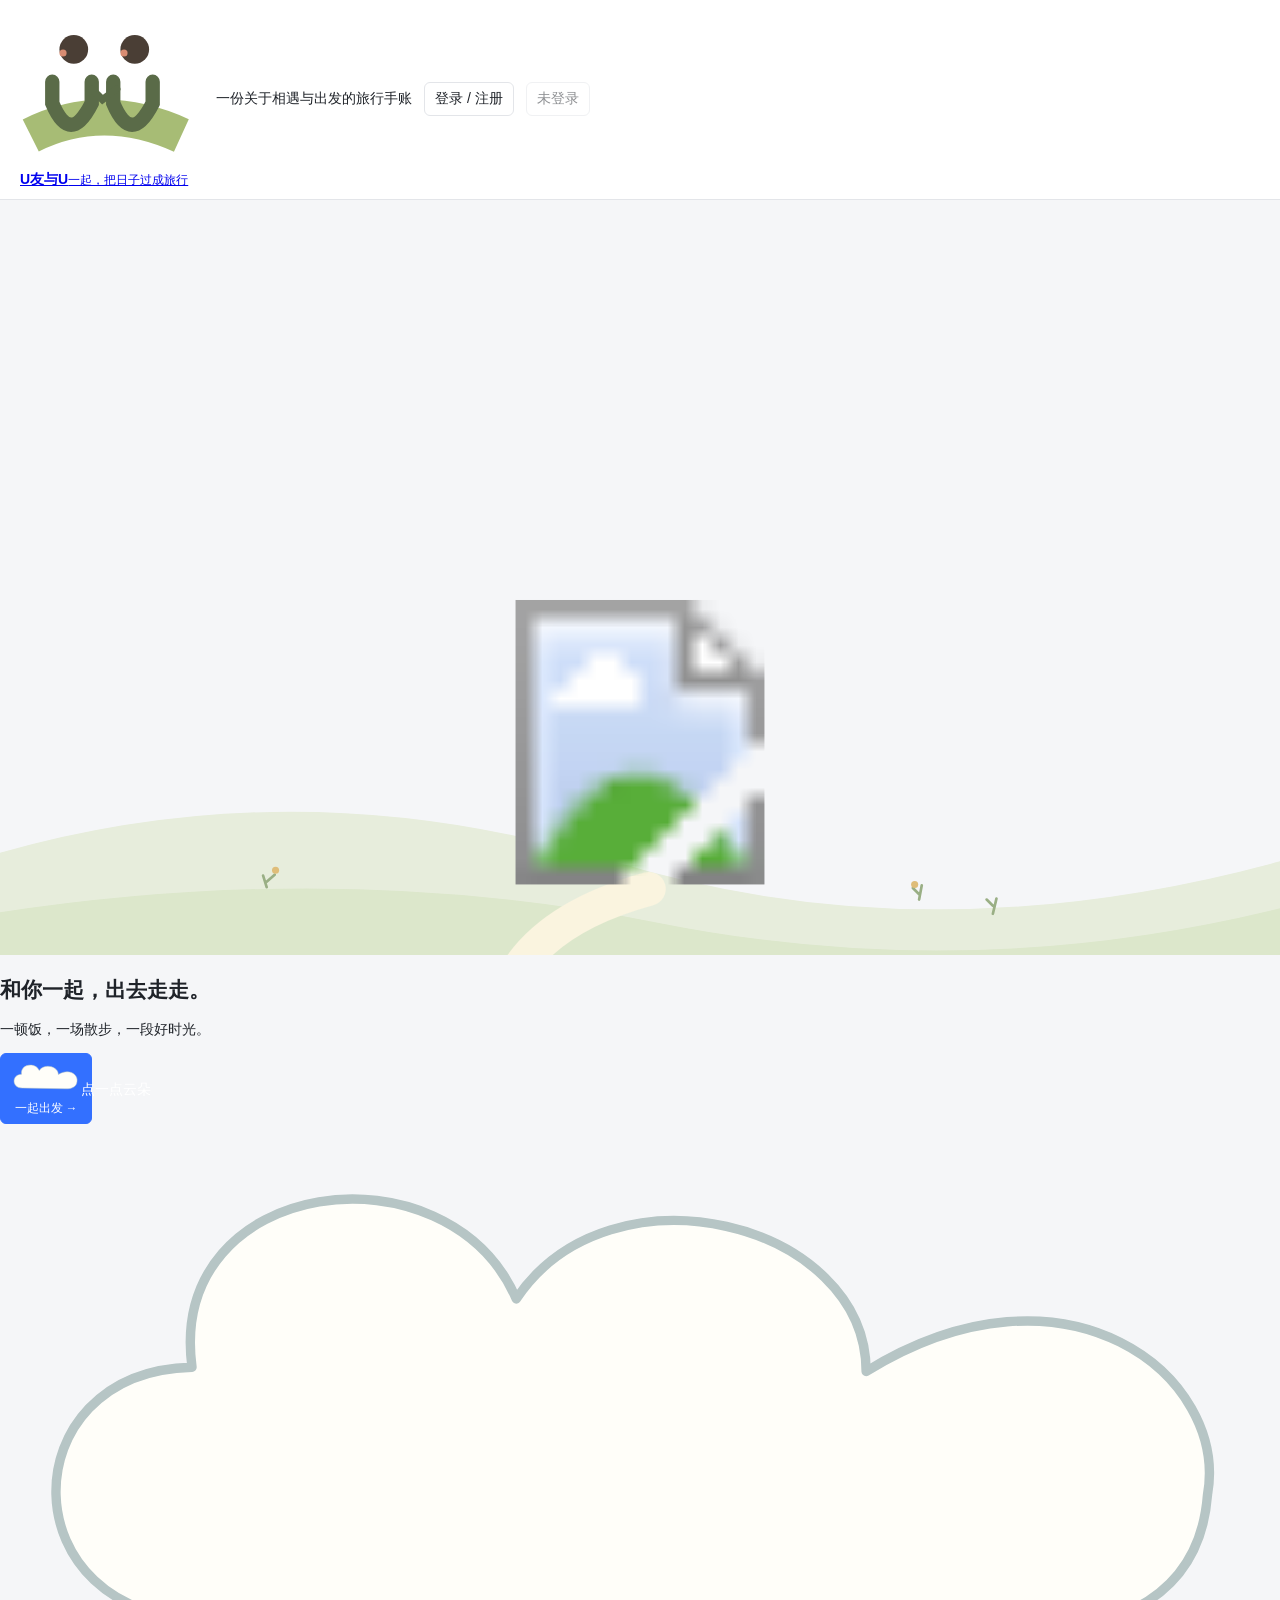
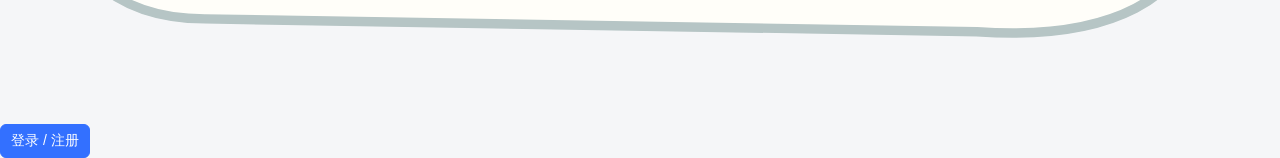
==== commit b9ee1205: "agent评测完善" ====
--- a/frontend/index.html
+++ b/frontend/index.html
@@ -3,7 +3,7 @@
 <head>
 <meta charset="UTF-8" />
 <meta name="viewport" content="width=device-width, initial-scale=1.0" />
-<title>出行规划 Agent · Phase 1</title>
+<title>U友与U · 结伴旅行手账</title>
 <style>
   :root {
     --bg: #f5f6f8;
@@ -139,12 +139,18 @@
   #savedPlacesStep input,#savedPlacesStep textarea,#discoveryOptions input {max-width:100%;}
   #discoveryOptions {margin-bottom:10px;}
 </style>
+<link rel="stylesheet" href="/assets/journal-v1.css?v=20261014-review2">
 </head>
 <body>
-<header>
-  <h1>📍 出行规划 Agent · v0.2（多人多地点规划）</h1>
+<header class="journal-header">
+  <a class="brand" href="/" aria-label="U友与U 首页">
+    <svg class="brand-stamp" viewBox="0 0 48 44" aria-hidden="true"><path d="M3 35q20-10 42 0" fill="none" stroke="#a7bc75" stroke-width="10"/><g fill="#4a3e35"><circle cx="15" cy="11" r="4"/><circle cx="32" cy="11" r="4"/></g><g fill="none" stroke="#5a6b48" stroke-width="4" stroke-linecap="round"><path d="M9 20v6q5 12 11 0v-6M26 20v6q5 12 11 0v-6"/><path d="m20 22 3 3 4-3" stroke-width="2"/></g><g fill="#d88c72"><circle cx="12" cy="12" r="1"/><circle cx="29" cy="12" r="1"/></g></svg>
+    <span class="brand-copy"><b>U友与U</b><small>一起，把日子过成旅行</small></span>
+  </a>
+  <span class="header-divider"></span><span class="header-caption">一份关于相遇与出发的旅行手账</span>
+  <button id="journalTripPill" class="requires-auth flow-hidden secondary" onclick="selectFeature('trips')">选择一段旅程</button>
+  <button id="guestLoginButton" class="secondary" onclick="openWelcomeLogin()">登录 / 注册</button>
   <button class="secondary" id="userInfo" onclick="openAccount()" aria-haspopup="dialog" disabled>未登录</button>
-  <button id="logoutButton" class="secondary" style="display:none;padding:4px 8px" onclick="doLogout()">退出登录</button>
 </header>
 
 <dialog id="accountDialog" aria-labelledby="accountTitle" style="width:min(520px,90vw);max-height:85vh;overflow:auto;border:1px solid #ddd;border-radius:12px;padding:20px">
@@ -176,9 +182,13 @@
         <summary>旅游偏好</summary>
         <label class="muted"><input id="personalizationEnabled" type="checkbox" onchange="savePersonalizationEnabled()" /> 启用个性化</label>
         <div class="inline-editor" style="margin-top:6px">
-          <div class="muted">常用交通方式</div>
-          <label><input id="preferenceTransit" type="checkbox" /> 公交/地铁</label>
-          <label><input id="preferenceDriving" type="checkbox" /> 驾车</label>
+          <fieldset class="transport-preferences"><legend>常用交通方式 <small>可多选</small></legend>
+            <div class="transport-options">
+              <label><input id="preferenceTransit" type="checkbox" /><span>公交 / 地铁<small>日常公共交通</small></span></label>
+              <label><input id="preferenceDriving" type="checkbox" /><span>驾车<small>自己开车出行</small></span></label>
+            </div>
+            <p class="muted">选择你平时愿意使用的方式。具体行程中仍可单独设置。</p>
+          </fieldset>
           <label>偏好地点类别（逗号分隔）<input id="preferredCategories" placeholder="博物馆，公园" /></label>
           <label>希望避开的标签（逗号分隔）<input id="explicitAvoidTags" placeholder="人多拥挤，交通不便" /></label>
           <button class="secondary" onclick="saveExplicitPreferences()">保存主动偏好</button>
@@ -190,20 +200,95 @@
         </div>
         <div id="preferenceSummary" class="log">正在加载…</div>
       </details>
+<details id="recoveryCodePanel" style="margin-top:8px">
+  <summary>账号恢复码</summary>
+  <p class="muted">提前保存恢复码，忘记密码时可自助重置。恢复码相当于备用钥匙，请离线保管，不要发给他人。每次生成会替换旧码；使用、改密或管理员重置后失效。</p>
+  <label for="recoveryCurrentPassword">验证当前密码</label><input id="recoveryCurrentPassword" type="password" autocomplete="current-password" maxlength="128" />
+  <button id="createRecoveryButton" class="secondary" onclick="createRecoveryCode()">生成 / 更换恢复码</button>
+  <p id="recoveryCodeStatus" class="log" role="status"></p>
+  <label id="recoveryCodeLabel" hidden>仅本次显示，关闭后不可再次查看<textarea id="recoveryCodeValue" readonly rows="3" spellcheck="false" autocomplete="off" aria-label="请离线保存恢复码"></textarea></label>
+</details>
+<button id="logoutButton" class="secondary" style="display:none" onclick="doLogout()">退出登录</button>
 </dialog>
 
 
-<div class="layout">
-  <!-- 左侧操作面板 -->
-  <div class="panel" id="sidePanel">
-
-    <nav id="featureNav" class="requires-auth flow-hidden" aria-label="功能导航">
-      <button class="secondary" data-feature="trips" onclick="selectFeature('trips')">我的行程</button>
-      <button class="secondary" data-feature="saved" onclick="selectFeature('saved')">收藏地点</button>
-      <button class="secondary" data-feature="meeting" onclick="selectFeature('meeting')">共同约点</button>
-      <button class="secondary" data-feature="route" onclick="selectFeature('route')">路线规划</button>
-      <button class="secondary" data-feature="assistant" onclick="selectFeature('assistant')">行程助手</button>
-    </nav>
+<section id="welcomeScene" class="welcome-scene" aria-label="欢迎来到U友与U">
+<svg class="welcome-drawing" viewBox="0 0 1440 850" preserveAspectRatio="xMidYMax slice" aria-hidden="true">
+<path d="M-80 760Q300 625 690 744T1520 720V900H-80Z" fill="#e7eddc"/>
+<path d="M-80 815Q350 735 740 813T1520 775V900H-80Z" fill="#dce7cb"/>
+<path d="M580 870Q620 805 730 775" fill="none" stroke="#faf4df" stroke-width="38" stroke-linecap="round"/>
+<image href="/assets/welcome-animal-friends-v1.png" x="480" y="450" width="480" height="320" preserveAspectRatio="xMidYMid meet"/>
+<g fill="none" stroke="#9aaf85" stroke-width="3" stroke-linecap="round"><path d="M300 773l-4-13m4 7 9-8m725 28 3-16m-3 10-7-7M1117 803l4-17m-4 8-7-7"/></g>
+<g fill="#dfbd79"><circle cx="310" cy="754" r="4"/><circle cx="1029" cy="770" r="4"/></g>
+</svg>
+  <div class="welcome-copy"><h1>和你一起，出去走走。</h1><p>一顿饭，一场散步，一段好时光。</p></div>
+  <div class="welcome-clouds">
+    <button id="cloudEntry" class="cloud-entry" onclick="openWelcomeLogin()" aria-controls="welcomeLoginPanel" aria-expanded="false"><svg viewBox="0 0 300 140" aria-hidden="true"><path d="M48 116C2 116 2 58 45 57C39 12 105 4 121 41C143 8 203 23 203 58C250 29 288 59 283 87C281 113 258 121 229 119L48 116Z" fill="#fffef9" stroke="#b6c5c5" stroke-width="2.2" stroke-linejoin="round"/></svg><span>点一点云朵<br><small>一起出发 →</small></span></button>
+    <div class="cloud-companion" aria-hidden="true"><svg viewBox="0 0 300 140" aria-hidden="true"><path d="M48 116C2 116 2 58 45 57C39 12 105 4 121 41C143 8 203 23 203 58C250 29 288 59 283 87C281 113 258 121 229 119L48 116Z" fill="#fffef9" stroke="#b6c5c5" stroke-width="2.2" stroke-linejoin="round"/></svg></div>
+  </div>
+  <button class="welcome-direct" onclick="openWelcomeLogin()">登录 / 注册</button>
+  <div id="welcomeLoginPanel" hidden><button class="login-back" onclick="closeWelcomeLogin()">← 回到风景里</button><div id="loginStep">
+      <h2 id="authTitle">欢迎回来</h2>
+      <form onsubmit="event.preventDefault(); doLogin()">
+        <div class="row">
+          <input id="username" aria-label="用户名" placeholder="用户名（3～32位字母、数字或下划线）"
+                 autocomplete="username" maxlength="32" style="flex:1" required />
+        </div>
+        <div class="row" style="margin-top:6px">
+          <input id="password" aria-label="密码" type="password" placeholder="密码"
+                 autocomplete="current-password" maxlength="128" style="flex:1" required />
+        </div>
+        <div id="registerFields" style="display:none;margin-top:6px">
+          <input id="passwordConfirm" aria-label="确认密码" type="password" placeholder="再次输入密码"
+                 autocomplete="new-password" maxlength="15" style="width:100%;box-sizing:border-box" />
+          <input id="name" aria-label="昵称" placeholder="昵称（选填，默认使用用户名）" maxlength="50"
+                 style="width:100%;box-sizing:border-box;margin-top:6px" />
+          <div class="muted">密码需8～15个字符；大小写和空格会保留。无需手机号。</div>
+        </div>
+        <div class="row" style="margin-top:6px">
+          <button id="loginButton" type="submit">登录</button>
+          <button id="authModeButton" class="secondary" type="button" onclick="toggleAuthMode()">注册新账号</button>
+        </div>
+      </form>
+      <div class="muted" style="margin-top:6px">已有手机号账号保留原数据，请联系本机管理员绑定用户名及密码。忘记密码可使用预先保存的恢复码，未保存时由管理员核实处理。</div>
+      <details id="passwordRecoveryPanel" style="margin-top:12px"><summary>忘记密码</summary>
+  <p class="muted">输入此前离线保存的恢复码。未生成或遗失恢复码，请联系本机管理员核实账号归属；不会仅凭用户名重置。</p>
+  <form onsubmit="event.preventDefault(); recoverPassword()">
+    <label for="recoverUsername">要恢复的用户名</label><input id="recoverUsername" autocomplete="username" maxlength="32" required />
+    <label for="recoverCode">一次性恢复码</label><input id="recoverCode" type="password" autocomplete="off" maxlength="80" required />
+    <label for="recoverNewPassword">新密码（8～15字符）</label><input id="recoverNewPassword" type="password" autocomplete="new-password" minlength="8" maxlength="15" required />
+    <label for="recoverConfirmPassword">再次输入新密码</label><input id="recoverConfirmPassword" type="password" autocomplete="new-password" minlength="8" maxlength="15" required />
+    <button id="recoverPasswordButton" type="submit">重置密码</button>
+    <p id="recoverPasswordStatus" class="log" role="status"></p>
+  </form>
+</details>
+      <div id="loginStatus" class="log" role="status" aria-live="polite"></div>
+    </div></div>
+
+</section><div class="journal-shell" id="journalShell" hidden>
+<aside class="journal-sidebar"><nav id="featureNav" aria-label="功能导航">
+  <div class="kite-section" style="--kite:#e6a18a">
+    <div class="kite-heading"><span class="kite-icon" aria-hidden="true">✦</span> 行程与收藏</div>
+    <div class="kite-children"><button data-feature="trips" onclick="selectFeature('trips')">我的行程</button><button data-feature="saved" onclick="selectFeature('saved')">收藏地点</button></div>
+  </div>
+  <div class="kite-section" style="--kite:#e4c47b">
+    <div class="kite-heading"><span class="kite-icon" aria-hidden="true">⌁</span> 结伴出行</div>
+    <div class="kite-children"><button data-feature="meeting" onclick="selectFeature('meeting')">共同约点</button><button data-feature="route" onclick="selectFeature('route')">路线规划</button></div>
+  </div>
+  <div class="kite-section" style="--kite:#c2afd9">
+    <div class="kite-heading"><span class="kite-icon" aria-hidden="true">✧</span> 助手与灵感</div>
+    <div class="kite-children"><button data-feature="assistant" onclick="selectFeature('assistant')">行程助手</button><button data-feature="import" onclick="selectFeature('import')">灵感导入</button></div>
+  </div>
+</nav></aside>
+<main class="journal-main">
+  <div class="workspace-heading"><div><div class="eyebrow" id="workspaceEyebrow">YOUR TRAVEL JOURNAL</div><h1 id="workspaceTitle">我的行程</h1><p id="workspaceDescription">下一段好时光，从这里开始。</p></div>
+  <div class="workspace-meta"><span>私人手账</span><span id="workspaceStatus">尚未选择行程</span></div>
+  <button class="mobile-map-switch secondary" id="mobileMapSwitch" onclick="toggleJournalMap()">查看地图</button></div>
+  <div class="layout workspace-grid" id="workspaceGrid" data-feature="trips">
+  <div class="panel" id="sidePanel"><div class="notebook-heading"><span id="notebookLabel">TRAVEL NOTES</span><b>今天，想去哪里？</b></div><div class="step-tabs" id="journalSteps" aria-label="当前功能步骤"></div>
+
+
+
     <section id="savedPlacesStep" class="requires-auth flow-hidden">
       <h2>收藏地点</h2>
       <div class="muted">收藏跨行程保留；标签、备注、评价和回忆仅自己可见，加入行程不会公开。</div>
@@ -251,35 +336,10 @@
       <div id="placeSearchResults"></div>
     </div>
 
-    <div id="loginStep">
-      <h2 id="authTitle">1. 账号登录</h2>
-      <form onsubmit="event.preventDefault(); doLogin()">
-        <div class="row">
-          <input id="username" aria-label="用户名" placeholder="用户名（3～32位字母、数字或下划线）"
-                 autocomplete="username" maxlength="32" style="flex:1" required />
-        </div>
-        <div class="row" style="margin-top:6px">
-          <input id="password" aria-label="密码" type="password" placeholder="密码"
-                 autocomplete="current-password" maxlength="128" style="flex:1" required />
-        </div>
-        <div id="registerFields" style="display:none;margin-top:6px">
-          <input id="passwordConfirm" aria-label="确认密码" type="password" placeholder="再次输入密码"
-                 autocomplete="new-password" maxlength="15" style="width:100%;box-sizing:border-box" />
-          <input id="name" aria-label="昵称" placeholder="昵称（选填，默认使用用户名）" maxlength="50"
-                 style="width:100%;box-sizing:border-box;margin-top:6px" />
-          <div class="muted">密码需8～15个字符；大小写和空格会保留。无需手机号。</div>
-        </div>
-        <div class="row" style="margin-top:6px">
-          <button id="loginButton" type="submit">登录</button>
-          <button id="authModeButton" class="secondary" type="button" onclick="toggleAuthMode()">注册新账号</button>
-        </div>
-      </form>
-      <div class="muted" style="margin-top:6px">已有手机号账号保留原数据，请联系本机管理员绑定用户名及密码。忘记密码暂由管理员重置。</div>
-      <div id="loginStatus" class="log" role="status" aria-live="polite"></div>
-    </div>
+
 
     <div id="tripStep" class="requires-auth flow-hidden">
-      <h2>2. 创建 / 加入 trip</h2>
+      <h2>我的行程</h2>
       <div class="row">
         <input id="tripTitle" placeholder="trip 标题" style="flex:1" />
         <button onclick="doCreateTrip()">创建</button>
@@ -308,7 +368,7 @@
     </div>
 
     <div class="requires-trip flow-hidden workflow-choice">
-      <h2>3. 选择规划方式</h2>
+      <h2>这次怎样一起出发</h2>
       <div class="row">
         <button id="meetingModeButton" class="secondary" onclick="chooseWorkflow('meeting')" style="flex:1">共同约点</button>
         <button id="routeModeButton" class="secondary" onclick="chooseWorkflow('route')" style="flex:1">多地点路线</button>
@@ -345,7 +405,7 @@
     </div>
 
     <div id="startStep" class="requires-trip flow-hidden">
-      <h2>3. 我的出发点</h2>
+      <h2>大家从哪里出发</h2>
       <div class="row">
         <label><input type="radio" name="mode" value="driving" checked /> 自驾</label>
         <label><input type="radio" name="mode" value="transit" /> 公交/步行/打车</label>
@@ -364,7 +424,7 @@
     </div>
 
     <div id="participantStep" class="requires-trip flow-hidden">
-      <h2>4. 参与者</h2>
+      <h2>同行的小伙伴</h2>
       <div class="row">
         <button class="secondary" onclick="refreshParticipants()" style="flex:1">刷新参与者</button>
       </div>
@@ -372,7 +432,7 @@
     </div>
 
     <div id="meetingWorkflow" data-workflow="meeting" class="flow-hidden">
-      <h2>5. 约点推荐</h2>
+      <h2>找一个刚刚好的碰面地点</h2>
       <div class="row">
         <select id="objective">
           <option value="minimax">公平优先（最小化最长通勤）</option>
@@ -384,7 +444,7 @@
     </div>
 
     <div id="destinationWorkflow" data-workflow="route" class="flow-hidden">
-      <h2>6. 共同添加想去地点（Phase 2A）</h2>
+      <h2>这一路，想去的地方</h2>
       <input id="destinationName" placeholder="地点名称" maxlength="120" style="width:100%" />
       <input id="destinationAddress" placeholder="地址（选填）" maxlength="300" style="width:100%;margin-top:6px" />
       <div class="row" style="margin-top:6px">
@@ -403,7 +463,7 @@
     </div>
 
     <div id="routeWorkflow" data-workflow="route" class="flow-hidden">
-      <h2>7. 多地点路线规划（Phase 2B）</h2>
+      <h2>安排这一程的时间</h2>
       <label class="muted">开始时间</label><input id="planStart" type="datetime-local" style="width:100%" />
       <label class="muted">结束时间</label><input id="planEnd" type="datetime-local" style="width:100%" />
       <div class="row">
@@ -422,7 +482,7 @@
     </div>
 
     <div id="importWorkflow" data-workflow="route" class="flow-hidden">
-      <h2>8. 分享文本导入地点（Phase 3）</h2>
+      <h2>把灵感，放进旅行里</h2>
       <textarea id="sharedText" maxlength="10000" rows="7" style="width:100%;box-sizing:border-box" placeholder="可直接粘贴高德地点分享链接，或输入：&#10;名称：故宫博物院&#10;地址：北京市东城区景山前街4号&#10;&#10;也支持：名称｜地址｜品类｜人均｜推荐理由"></textarea>
       <select id="sourcePlatform" style="width:100%;margin-top:6px"><option value="generic">普通文本</option><option value="xiaohongshu">小红书</option><option value="dianping">大众点评</option><option value="meituan">美团</option><option value="other">其他来源</option></select>
       <textarea id="commentsText" maxlength="20000" rows="5" style="width:100%;box-sizing:border-box;margin-top:6px" placeholder="可选：粘贴评论。每条普通评论单独一行；如需保留楼层关系，可使用：&#10;评论：味道很好但排队久&#10;回复：周末要等一小时"></textarea>
@@ -435,29 +495,27 @@
       <div class="log">支持高德地点/导航分享链接及结构化文本；解析结果必须人工确认后才会加入当前 trip。</div>
       <div id="sharedTextResults"></div>
     </div>
+
+  <div class="journal-actions" id="journalActions" hidden><button class="secondary" id="journalBack" onclick="journalPreviousStep()">上一步</button><button class="primary" id="journalNext" onclick="journalNextStep()">下一步</button></div>
   </div>
-
-  <!-- 右侧地图 -->
-  <div id="mapWrap">
+  <div class="map-column"><div class="map-toolbar"><b>这一程的地图</b><span>每一次出发，都有迹可循</span></div><div id="mapWrap">
     <div id="map"></div>
     <canvas id="fallback" style="display:none"></canvas>
     <div class="map-tip" id="mapTip"></div>
   </div>
-</div>
-
-<!-- 底部结果 -->
-<div style="padding:0 16px 16px">
-  <div class="panel" id="resultPanel" data-result-workflow="meeting" style="display:none">
+  <div class="map-caption"><span>● 成员起点</span><span>● 想去地点</span><span>● 当前选点</span></div>
+  <div class="journal-results" id="journalResults"><div class="panel" id="resultPanel" data-result-workflow="meeting" style="display:none">
     <h2>推荐结果</h2>
     <div id="resultBody"></div>
   </div>
-  <div class="panel" id="itineraryPanel" data-result-workflow="route" style="display:none;margin-top:12px">
+<div class="panel" id="itineraryPanel" data-result-workflow="route" style="display:none;margin-top:12px">
     <h2>多人多地点路线方案</h2>
     <div class="muted">地图：不同颜色虚线为每位参与者赴约路线，紫色实线为集合后共同路线；标注“估算”的路段为直线降级。</div>
     <div id="itineraryBody"></div>
+  </div></div></div>
   </div>
-</div>
-
+</main></div>
+<script src="/assets/journal-ui.js?v=20261014-review2"></script>
 <script>
 // ===== 全局状态 =====
 const state = {
@@ -548,7 +606,7 @@
 let registering = false;
 function toggleAuthMode() {
   registering = !registering;
-  document.getElementById('authTitle').textContent = registering ? '1. 注册账号' : '1. 账号登录';
+  document.getElementById('authTitle').textContent = registering ? '注册新账号' : '欢迎回来';
   document.getElementById('registerFields').style.display = registering ? 'block' : 'none';
   document.getElementById('loginButton').textContent = registering ? '注册并登录' : '登录';
   document.getElementById('authModeButton').textContent = registering ? '返回登录' : '注册新账号';
@@ -560,9 +618,10 @@
 }
 function passwordLength(value) { return [...value].length; }
 function clearPasswordFields() {
-  ['password', 'passwordConfirm', 'currentPassword', 'newPassword', 'newPasswordConfirm']
+  ['password', 'passwordConfirm', 'currentPassword', 'newPassword', 'newPasswordConfirm', 'recoveryCurrentPassword', 'recoverCode', 'recoverNewPassword', 'recoverConfirmPassword', 'recoveryCodeValue']
     .forEach(id => { document.getElementById(id).value = ''; });
   document.getElementById('passwordStatus').textContent = '';
+  document.getElementById('recoveryCodeLabel').hidden = true;
 }
 async function doLogin() {
   const username = document.getElementById('username').value.trim().toLowerCase();
@@ -620,10 +679,58 @@
     if (state.tripId) connectWS();
     document.getElementById('passwordStatus').textContent = '密码已修改，其他设备需要重新登录。';
     refreshAccountSessions();
+    refreshRecoveryStatus();
     authChannel?.postMessage({type: 'login', source: pageInstanceId, userName: state.user.name});
     toast('密码已修改');
   } catch (e) { document.getElementById('passwordStatus').textContent = e.message; }
   finally { button.disabled = false; }
+}
+
+async function refreshRecoveryStatus() {
+  const userId=state.user?.id;
+  try {
+    const r=await api('/auth/recovery-code');
+    if(state.user?.id!==userId)return;
+    document.getElementById('recoveryCodeStatus').textContent=r.enabled?'已设置一次性恢复码；原码不能再次查看。':'尚未设置恢复码。';
+  }catch(e){if(state.user?.id===userId)document.getElementById('recoveryCodeStatus').textContent=e.message;}
+}
+
+async function createRecoveryCode() {
+  const userId=state.user?.id,button=document.getElementById('createRecoveryButton');
+  if(!userId || button.disabled)return;
+  const current_password=document.getElementById('recoveryCurrentPassword').value;
+  if(!current_password)return toast('请输入当前密码',true);
+  button.disabled=true;
+  try {
+    const accepted=await confirmJournalAction({title:'生成新的恢复码',message:'原恢复码将立即失效。新码只显示一次，请离线保存。',confirmLabel:'生成恢复码'});
+    if(!accepted || state.user?.id!==userId || !document.getElementById('accountDialog').open)return;
+    const r=await api('/auth/recovery-code','POST',{current_password});
+    if(state.user?.id!==userId || !document.getElementById('accountDialog').open)return;
+    document.getElementById('recoveryCodeValue').value=r.recovery_code;
+    document.getElementById('recoveryCodeLabel').hidden=false;
+    document.getElementById('recoveryCodeStatus').textContent='新恢复码已生成。请离线保存；原码已失效。';
+  }catch(e){if(state.user?.id===userId)document.getElementById('recoveryCodeStatus').textContent=e.message;}
+  finally{document.getElementById('recoveryCurrentPassword').value='';button.disabled=false;}
+}
+
+async function recoverPassword() {
+  const button=document.getElementById('recoverPasswordButton');
+  if(button.disabled)return;
+  const username=document.getElementById('recoverUsername').value.trim().toLowerCase();
+  const recovery_code=document.getElementById('recoverCode').value.replace(/[-\s]/g,'').toLowerCase();
+  const new_password=document.getElementById('recoverNewPassword').value;
+  if(!/^[a-z0-9_]{3,32}$/.test(username) || !/^[a-f0-9]{48}$/.test(recovery_code))return toast('请核对用户名和恢复码格式',true);
+  if(passwordLength(new_password)<8 || passwordLength(new_password)>15 || new_password!==document.getElementById('recoverConfirmPassword').value)return toast('请填写8～15字符的新密码，并确保两次一致',true);
+  button.disabled=true;
+  try {
+    await api('/auth/password/recover','POST',{username,recovery_code,new_password});
+    clearSession();clearPasswordFields();
+    document.getElementById('passwordRecoveryPanel').open=false;
+    document.getElementById('username').value=username;
+    openWelcomeLogin();
+    document.getElementById('loginStatus').textContent='密码已重置，旧会话已退出。请重新登录，并生成新的恢复码。';
+  }catch(e){document.getElementById('recoverPasswordStatus').textContent=e.message;}
+  finally{button.disabled=false;document.getElementById('recoverCode').value='';document.getElementById('recoverNewPassword').value='';document.getElementById('recoverConfirmPassword').value='';}
 }
 
 async function openAccount() {
@@ -635,6 +742,7 @@
   document.getElementById('sessionStatus').textContent = '正在加载…';
   document.getElementById('accountDialog').showModal();
   refreshAccountSessions();
+  refreshRecoveryStatus();
   try {
     const profile = await api('/users/me/profile');
     if (state.user?.id !== userId) return;
@@ -650,7 +758,7 @@
   } catch (e) { document.getElementById('sessionStatus').textContent = e.message; }
 }
 async function revokeOtherSessions() {
-  if (!confirm('退出此账号的其他登录会话？当前页面会保持登录。')) return;
+  if (!await confirmJournalAction({title:'退出其他会话',message:'退出此账号的其他登录会话，当前页面保持登录。',confirmLabel:'退出其他会话'})) return;
   const button = document.getElementById('revokeSessionsButton');
   if (button.disabled) return;
   button.disabled = true;
@@ -748,6 +856,23 @@
   document.getElementById('tripManage').style.display = state.currentTrip?.my_role === 'creator' ? 'flex' : 'none';
   document.getElementById('reopenTripButton').style.display = tripStatus === 'confirmed' ? 'block' : 'none';
   document.getElementById('completeTripButton').style.display = tripStatus === 'confirmed' ? 'block' : 'none';
+  updateJournalShell();
+  applyTripEditability();
+}
+
+function applyTripEditability() {
+  const locked=state.currentTrip?.status!=='active';
+  const primary=state.currentTrip?.primary_workflow==='meeting'?'meeting':'route';
+  const other=state.workflowMode && state.workflowMode!==primary;
+  const groups=[
+    ['#startStep input, #startStep button',locked],
+    ['#routeWorkflow input, #routeWorkflow select, #routeWorkflow textarea, #routeWorkflow button',
+      locked || other || state.currentTrip?.my_role!=='creator'],
+    ['#meetingWorkflow input, #meetingWorkflow select, #meetingWorkflow button',locked || other],
+    ['#destinationName, #destinationAddress, #destinationStay, #destinationWindowStart, #destinationWindowEnd, #destinationWorkflow button[onclick="addDestination()"]',locked || other],
+    ['#importWorkflow input, #importWorkflow select, #importWorkflow textarea, #importWorkflow button',locked || other],
+  ];
+  for(const [selector,disabled] of groups)document.querySelectorAll(selector).forEach(control=>control.disabled=Boolean(disabled));
 }
 
 async function chooseWorkflow(mode) {
@@ -776,6 +901,7 @@
   state.feedbackByDestination = {};
   state.importedCandidates = [];
   state.itinerary = null;
+  state.routeComparison = null;
   state.votes = {};
   state.voting.clear();
   state.picked = null;
@@ -1076,10 +1202,13 @@
     select.innerHTML = '<option value="">请先登录</option>';
     return;
   }
+  const userId = state.user?.id;
   try {
     const status = document.getElementById('tripStatusFilter')?.value || '';
     const result = await api(`/trips${status ? `?status=${encodeURIComponent(status)}` : ''}`);
+    if (state.user?.id !== userId) return;
     state.myTrips = result.trips || [];
+    updateJournalTripCards();
     const statusLabels = { active: '规划中', confirmed: '已确认', completed: '已完成' };
     select.innerHTML = '<option value="">选择创建或加入过的 trip</option>' + state.myTrips.map(item =>
       `<option value="${Number(item.trip_id)}">#${Number(item.trip_id)} ${escapeHtml(item.title)}（${item.role === 'creator' ? '我创建的' : '我加入的'} / ${statusLabels[item.status] || escapeHtml(item.status)}）</option>`
@@ -1095,8 +1224,12 @@
   } catch (e) { toast(e.message, true); }
 }
 
+let tripOpenRequest = 0;
 async function openTrip(tripId) {
+  const requestId = ++tripOpenRequest;
+  const userId = state.user?.id;
   const trip = await api(`/trips/${tripId}`);
+  if (state.user?.id !== userId || requestId !== tripOpenRequest) throw new Error('选择已变化，请重新选择行程');
   clearTripState();
   state.tripId = Number(tripId);
   state.currentTrip = trip;
@@ -1104,6 +1237,7 @@
   renderTripInfo();
   updateFlowUI();
   await Promise.all([refreshParticipants(), refreshDestinations(), fetchPlanningSettings(), fetchLatestItinerary()]);
+  if (state.user?.id !== userId || requestId !== tripOpenRequest) throw new Error('选择已变化，请重新选择行程');
   if (trip.status === 'completed') await refreshFeedback();
   connectWS();
   toast(`已打开 trip #${tripId}`);
@@ -1127,6 +1261,8 @@
     toast('trip 创建成功');
     await refreshMyTrips();
     await openTrip(r.trip_id);
+    closeJournalDialog('createTripDialog');closeJournalDialog('joinTripDialog');
+    selectFeature(state.currentTrip.primary_workflow==='meeting'?'meeting':'route');
   } catch (e) { toast(e.message, true); }
 }
 
@@ -1138,27 +1274,37 @@
     toast(`已加入 trip #${r.trip_id}`);
     await refreshMyTrips();
     await openTrip(r.trip_id);
+    closeJournalDialog('createTripDialog');closeJournalDialog('joinTripDialog');
+    selectFeature(state.currentTrip.primary_workflow==='meeting'?'meeting':'route');
   } catch (e) { toast(e.message, true); }
 }
 
 async function reopenCurrentTrip() {
   if (!state.tripId) return;
-  if (!confirm('重新编辑会使已确认路线变为历史版本，需要重新规划并确认。是否继续？')) return;
-  try {
-    await api(`/trips/${state.tripId}/reopen`, 'POST', {});
+  const tripId=state.tripId,userId=state.user?.id;
+  if (!await confirmJournalAction({title:'重新编辑行程',message:'重新编辑会使已确认路线变为历史版本，需要重新规划并确认。',confirmLabel:'重新编辑'}))return;
+  if(state.tripId!==tripId || state.user?.id!==userId)return;
+  try {
+    await api('/trips/'+tripId+'/reopen', 'POST', {});
+    if(state.tripId!==tripId || state.user?.id!==userId)return;
     await refreshMyTrips();
-    await openTrip(state.tripId);
+    if(state.tripId!==tripId || state.user?.id!==userId)return;
+    await openTrip(tripId);
     toast('trip 已重新开启，可以修改并重新规划');
   } catch (e) { toast(e.message, true); }
 }
 
 async function completeCurrentTrip() {
   if (!state.tripId || state.currentTrip?.status !== 'confirmed') return;
-  if (!confirm('确认本次行程已经实际完成吗？完成后规划和地点将永久只读。')) return;
-  try {
-    await api(`/trips/${state.tripId}/complete`, 'POST', {});
+  const tripId=state.tripId,userId=state.user?.id;
+  if (!await confirmJournalAction({title:'完成这次行程',message:'请确认本次行程已经实际完成。完成后规划和地点将永久只读，可以评价去过的地点。',confirmLabel:'标记已完成'}))return;
+  if(state.tripId!==tripId || state.user?.id!==userId || state.currentTrip?.status!=='confirmed')return;
+  try {
+    await api('/trips/'+tripId+'/complete', 'POST', {});
+    if(state.tripId!==tripId || state.user?.id!==userId)return;
     await refreshMyTrips();
-    await openTrip(state.tripId);
+    if(state.tripId!==tripId || state.user?.id!==userId)return;
+    await openTrip(tripId);
     toast('trip 已标记为完成');
   } catch (e) { toast(e.message, true); }
 }
@@ -1173,6 +1319,13 @@
     await refreshMyTrips();
     toast('trip 已删除');
   } catch (e) { toast(e.message, true); }
+}
+
+// Apply only metadata belonging to the current account/trip; late reads must not lower a version.
+function acceptTripVersion(tripId, userId, version) {
+  if (state.tripId !== tripId || state.user?.id !== userId || !state.currentTrip) return false;
+  if (Number.isInteger(version)) state.currentTrip.input_version = Math.max(state.currentTrip.input_version || 0, version);
+  return true;
 }
 
 // ===== 出发点 =====
@@ -1193,6 +1346,7 @@
 async function putStart(lat, lng, mode, availableFrom = '', availableUntil = '') {
   if (!state.tripId) return toast('请先创建或加入 trip');
   const statusEl = document.getElementById('startStatus');
+  const tripId = state.tripId, userId = state.user?.id;
   try {
     const r = await api(`/trips/${state.tripId}/participants/me`, 'PUT', {
       start_location: {
@@ -1204,6 +1358,8 @@
       available_from: availableFrom ? new Date(availableFrom).toISOString() : null,
       available_until: availableUntil ? new Date(availableUntil).toISOString() : null,
     });
+    if (!acceptTripVersion(tripId, userId, r.input_version)) return;
+    if (state.itinerary) { state.itinerary.is_stale = true; renderItinerary(); }
     console.log('[putStart] 成功:', r);
     statusEl.textContent = `✅ 已提交（${mode === 'driving' ? '自驾' : '公交'}）`;
     statusEl.style.color = '#00b578';
@@ -1405,8 +1561,13 @@
   ws.onmessage = ev => {
     let msg;
     try { msg = JSON.parse(ev.data); } catch { return; }
+    if (state.ws !== ws) return;
+    acceptTripVersion(state.tripId, state.user?.id, msg.input_version);
     console.log('[ws] 收到事件:', msg.type);
-    if (msg.type === 'participants_updated') refreshParticipants();
+    if (msg.type === 'participants_updated') {
+      if (state.itinerary) { state.itinerary.is_stale = true; renderItinerary(); }
+      refreshParticipants();
+    }
     else if (msg.type === 'meeting_points_ready') {
       fetchMeetingPoints();
       if (state.workflowMode !== 'meeting') toast('共同约点有新结果；切换到“共同约点”可查看');
@@ -1478,9 +1639,10 @@
 async function refreshDestinations() {
   if (!state.tripId) return;
   try {
-    const r = await api(`/trips/${state.tripId}/destinations`);
+    const tripId = state.tripId, userId = state.user?.id;
+    const r = await api(`/trips/${tripId}/destinations`);
+    if (!acceptTripVersion(tripId, userId, r.input_version)) return;
     state.destinations = r.destinations;
-    if (state.currentTrip) state.currentTrip.input_version = r.input_version;
     renderDestinations();
     drawAll();
   } catch (e) { console.error('[refreshDestinations] 失败:', e); }
@@ -1679,8 +1841,8 @@
       ${state.editingFeedbackId === d.id ? feedbackEditorHtml(Number(d.id), mine || {}) : ''}` : '';
     const stayEditor = canEdit && state.editingStayId === d.id ? `<div class="inline-editor">
       <label>预计停留时间（5～720 分钟）<input id="stay-${Number(d.id)}" type="number" min="5" max="720" value="${Number(d.expected_stay_min)}"></label>
-      <label>固定到访开始（选填）<input id="window-start-${Number(d.id)}" type="datetime-local" value="${d.visit_window_start ? isoToLocalInput(d.visit_window_start) : ''}"></label>
-      <label>固定到访结束（选填）<input id="window-end-${Number(d.id)}" type="datetime-local" value="${d.visit_window_end ? isoToLocalInput(d.visit_window_end) : ''}"></label>
+      <label>固定到访开始（选填）<input id="window-start-${Number(d.id)}" type="datetime-local" value="${d.visit_window_start ? toDateTimeLocal(d.visit_window_start) : ''}"></label>
+      <label>固定到访结束（选填）<input id="window-end-${Number(d.id)}" type="datetime-local" value="${d.visit_window_end ? toDateTimeLocal(d.visit_window_end) : ''}"></label>
       <div class="destination-actions"><button onclick="saveDestinationStay(${Number(d.id)})">保存时间约束</button><button class="vote-btn" onclick="editDestinationStay(${Number(d.id)})">取消</button></div>
       <div class="log" id="stay-status-${Number(d.id)}"></div>
     </div>` : '';
@@ -1930,7 +2092,9 @@
 async function fetchPlanningSettings(forceFormHydration = false) {
   if (!state.tripId) return;
   try {
-    const settings = await api(`/trips/${state.tripId}/planning-settings`);
+    const tripId = state.tripId, userId = state.user?.id;
+    const settings = await api(`/trips/${tripId}/planning-settings`);
+    if (!acceptTripVersion(tripId, userId, settings.input_version)) return;
     if (forceFormHydration || !state.planningFormDirty) {
       document.getElementById('planStart').value = toDateTimeLocal(settings.planned_start_at);
       document.getElementById('planEnd').value = toDateTimeLocal(settings.planned_end_at);
@@ -1969,14 +2133,17 @@
   const end = document.getElementById('planEnd').value;
   if (!start || !end) return toast('请选择开始和结束时间', true);
   if (new Date(end) <= new Date(start)) return toast('结束时间必须晚于开始时间', true);
-  try {
-    await api(`/trips/${state.tripId}/planning-settings`, 'PUT', {
+  const tripId = state.tripId, userId = state.user?.id;
+  try {
+    const saved = await api(`/trips/${tripId}/planning-settings`, 'PUT', {
       planned_start_at: new Date(start).toISOString(), planned_end_at: new Date(end).toISOString(),
       group_transport_mode: document.getElementById('groupMode').value,
       optimization_objective: document.getElementById('planObjective').value,
       return_location: readReturnLocation(),
     });
+    if (!acceptTripVersion(tripId, userId, saved.input_version)) return false;
     state.planningFormDirty = false;
+    if (state.itinerary) { state.itinerary.is_stale = true; renderItinerary(); }
     document.getElementById('planLog').textContent = '规划参数已保存';
     return true;
   } catch (e) { toast(e.message, true); return false; }
@@ -1984,22 +2151,32 @@
 
 async function generateItinerary() {
   const log = document.getElementById('planLog');
-  try {
-    if (!await savePlanningSettings()) return;
+  const tripId = state.tripId, userId = state.user?.id;
+  try {
+    // Members may calculate using the creator's saved parameters.
+    if (state.currentTrip?.my_role === 'creator' && !await savePlanningSettings()) return;
+    if (!acceptTripVersion(tripId, userId)) return;
     log.textContent = '正在计算第一站和全部地点顺序…';
-    state.itinerary = await api(`/trips/${state.tripId}/itinerary-plans`, 'POST', {});
-    renderItinerary();
-    drawAll();
+    const plan = await api('/trips/' + tripId + '/itinerary-plans', 'POST', {});
+    if (!acceptTripVersion(tripId, userId, plan.input_version)) return;
+    state.itinerary = plan;
+    refreshRouteComparison();
+    renderItinerary(); drawAll();
     log.textContent = '路线规划完成';
-  } catch (e) { log.textContent = ''; toast(e.message, true); }
+  } catch (e) {
+    if (state.tripId === tripId && state.user?.id === userId) { log.textContent = ''; toast(e.message, true); }
+  }
 }
 
 async function fetchLatestItinerary() {
   if (!state.tripId) return;
-  try {
-    state.itinerary = await api(`/trips/${state.tripId}/itinerary-plans/latest`);
-    renderItinerary();
-    drawAll();
+  const tripId = state.tripId, userId = state.user?.id;
+  try {
+    const plan = await api('/trips/' + tripId + '/itinerary-plans/latest');
+    if (!acceptTripVersion(tripId, userId, plan.input_version)) return;
+    state.itinerary = plan;
+    refreshRouteComparison();
+    renderItinerary(); drawAll();
   } catch (e) { /* 尚无方案时忽略 */ }
 }
 
@@ -2020,6 +2197,63 @@
     return `<li>${escapeHtml(step.instruction || (step.type === 'driving' ? '继续行驶' : '步行'))}${distance}</li>`;
   }).join('');
   return `<details style="margin-top:6px"><summary>查看具体路线步骤</summary><ol>${items}</ol></details>`;
+}
+
+function itineraryConflicts(plan) {
+  const codes=new Set(['destination_time_window_conflict','participant_leaves_early','participant_cannot_reach_first_stop','return_after_participant_deadline','exceeds_end_time','outside_opening_hours']);
+  return (plan?.warnings || []).filter(item=>codes.has(item.code));
+}
+
+function renderConflictReview(plan) {
+  const issues=itineraryConflicts(plan);
+  if(!issues.length)return '<div class="route-review muted">当前计算未发现已知时间冲突；营业、排队和实时路况仍需核实。</div>';
+  const editable=state.currentTrip?.status==='active' && !plan.is_stale;
+  const creator=state.currentTrip?.my_role==='creator';
+  return '<section class="route-review" aria-label="时间冲突与调整建议"><h3>有 '+issues.length+' 项时间安排需要核对</h3><p class="muted">下列调整只打开编辑表单，不会自动改变行程。保存后请重新生成路线。</p>'+issues.map(item=>{
+    const late=Number(item.late_min);
+    const duration=Number.isFinite(late)&&late>0&&!String(item.message).includes('超出')?'（超出约 '+Math.ceil(late)+' 分钟）':'';
+    const place=Number.isSafeInteger(item.destination_id)?item.destination_id:null;
+    const hint=item.code==='destination_time_window_conflict'?'尝试缩短停留、调整预约时间，或将非必去地点改为可选。':item.code==='outside_opening_hours'?'核实营业时间，调整到访时段或更换地点。':item.code==='exceeds_end_time'?'尝试延后行程结束时间，或减少停留和可选地点。':'核对成员出发与必须结束时间；无法调整时，减少地点或停留时间。';
+    const buttons=editable?'<div class="destination-actions">'+(creator?'<button class="secondary" onclick="openConflictEditor(&quot;time&quot;)">调整行程时间</button>':'')+(creator&&place?'<button class="secondary" onclick="openConflictEditor(&quot;place&quot;,'+place+')">调整该地点</button>':'')+'<button class="secondary" onclick="openConflictEditor(&quot;personal&quot;)">查看我的出发设置</button></div>':'';
+    return '<article><div class="err">'+escapeHtml(item.message || '时间存在冲突')+escapeHtml(duration)+'</div><p>'+escapeHtml(hint)+'</p>'+buttons+'</article>';
+  }).join('')+'</section>';
+}
+
+function openConflictEditor(kind,id) {
+  if(state.currentTrip?.status!=='active')return toast('请先重新编辑行程',true);
+  journalUI.mobileMap=false;
+  selectFeature('route');setJournalStep(kind==='place'?1:0);
+  if(kind==='place') {
+    if(state.currentTrip.my_role!=='creator' || !state.destinations.some(d=>d.id===id))return;
+    state.editingStayId=id;renderDestinations();
+  }
+  const target=document.getElementById(kind==='place'?'stay-'+id:kind==='time'?'planEnd':'availableUntil');
+  if(target){target.scrollIntoView({block:'center',behavior:'smooth'});target.focus();}
+}
+
+async function refreshRouteComparison() {
+  const tripId=state.tripId,userId=state.user?.id,planId=state.itinerary?.plan_id;
+  if(!tripId || !planId)return;
+  try {
+    const result=await api('/trips/'+tripId+'/itinerary-plans/comparison');
+    if(state.tripId!==tripId || state.user?.id!==userId || state.itinerary?.plan_id!==planId)return;
+    if(result.available && result.changes.current_plan_id!==planId)return;
+    state.routeComparison={...result,planId};renderItinerary();
+  }catch(e){/* Comparison failure never hides the current route. */}
+}
+
+function renderRouteComparison(plan) {
+  const result=state.routeComparison;
+  if(!result || result.planId!==plan.plan_id)return '';
+  if(!result.available)return '<div class="muted">生成第二版路线后，可与上一版比较。</div>';
+  const c=result.changes;
+  const delta=(value,unit)=>value===0?'不变':(value>0?'增加 ':'减少 ')+Math.abs(value)+' '+unit;
+  const names=items=>items.map(item=>escapeHtml(item.name)).join('、') || '无';
+  return '<details class="route-review"><summary>与上一版路线比较</summary><p class="muted">比较保存的路线快照，不会重新调用地图。'+(c.same_inputs?'两版使用相同输入。':'两版输入已变化。')+(result.previous_is_stale?'上一版已过期，仅供比较。':'')+'</p>'
+    +'<ul><li>交通耗时：'+delta(c.travel_delta_min,'分钟')+'</li><li>完整行程：'+delta(c.duration_delta_min,'分钟')+'</li><li>共同路段距离：'+delta(c.distance_delta_km,'km')+'</li><li>新增：'+names(c.added)+'</li><li>移除：'+names(c.removed)+'</li></ul>'
+    +c.moved.map(item=>'<p>'+escapeHtml(item.name)+'：第 '+Number(item.before)+' 站 → 第 '+Number(item.after)+' 站</p>').join('')
+    +c.timing_changed.map(item=>'<p>'+escapeHtml(item.name)+'：原 '+escapeHtml(formatTime(item.before_arrival))+'～'+escapeHtml(formatTime(item.before_leave))+'；现 '+escapeHtml(formatTime(item.after_arrival))+'～'+escapeHtml(formatTime(item.after_leave))+'</p>').join('')
+    +'<p>共同返程终点：'+(c.return_changed?'已变化':'不变')+'；提示数量：'+c.previous_warning_count+' → '+c.current_warning_count+'</p></details>';
 }
 
 function renderItinerary() {
@@ -2044,7 +2278,7 @@
         : '<div class="muted">第一站（全员集合）</div>'}
       <div>${formatTime(s.arrival_at)} 到达 → ${formatTime(s.leave_at)} 离开</div></div>`;
   }).join('');
-  const warnings = (plan.warnings || []).map(w => `<div class="err">⚠ ${escapeHtml(w.message)}</div>`).join('');
+  const warnings = (plan.warnings || []).filter(w=>!itineraryConflicts(plan).includes(w)).map(w => `<div class="err">⚠ ${escapeHtml(w.message)}</div>`).join('');
   const me = state.participants.find(p => p.user_id === state.user?.id);
   const confirmButton = me?.role === 'creator' && !plan.is_stale && plan.status !== 'confirmed'
     ? `<button style="margin-top:10px" onclick="confirmItinerary(${Number(plan.plan_id)})">确认最终方案</button>` : '';
@@ -2053,30 +2287,43 @@
     <div class="tag green">完整行程 ${plan.total_duration_min} 分钟</div>
     ${plan.status === 'confirmed' ? '<div class="tag green">已确认最终方案</div>' : ''}
     ${plan.is_stale ? '<div class="err">地点或参数已变化，本方案已过期</div>' : ''}
-    ${warnings}<h3>共同访问顺序</h3>${stops}
+    ${renderConflictReview(plan)}${renderRouteComparison(plan)}${warnings}<h3>共同访问顺序</h3>${stops}
     ${plan.return_leg ? `<div class="destination-card"><b>共同返程：${escapeHtml(plan.return_leg.return_location?.address || '指定终点')}</b><div>${formatTime(plan.return_leg.depart_at)} 出发 → ${formatTime(plan.return_leg.arrival_at)} 到达</div><div>${Number(plan.return_leg.travel_time_min)} 分钟 · ${Number(plan.return_leg.distance_km)} km${plan.return_leg.estimated ? '（直线估算，不可导航）' : '（路线工具）'}</div>${renderRouteSteps(plan.return_leg.steps)}</div>` : ''}
     ${confirmButton}`;
 }
 
+let itineraryConfirmationBusy = false;
 async function confirmItinerary(planId) {
-  try {
-    const hasEstimated = (state.itinerary?.participant_arrivals || []).some(item => item.estimated)
-      || (state.itinerary?.route_legs || []).some(item => item.estimated);
-    let acceptEstimatedRoutes = false;
-    if (hasEstimated) {
-      acceptEstimatedRoutes = confirm('方案包含直线估算路段，不能作为正式导航。仍要接受估算并锁定该方案吗？');
-      if (!acceptEstimatedRoutes) return;
-    }
-    state.itinerary = await api(`/trips/${state.tripId}/itinerary-plans/${planId}/confirm`, 'POST', {
-      accept_estimated_routes: acceptEstimatedRoutes,
+  if (itineraryConfirmationBusy) return;
+  const tripId=state.tripId, userId=state.user?.id, plan=state.itinerary;
+  if (!plan || plan.plan_id!==planId || plan.is_stale || state.currentTrip?.status!=='active') {
+    return toast('方案已变化，请重新查看当前路线',true);
+  }
+  itineraryConfirmationBusy=true;
+  try {
+    const hasEstimated=(plan.participant_arrivals || []).some(item=>item.estimated)
+      || (plan.route_legs || []).some(item=>item.estimated);
+    const accepted=await confirmJournalAction({
+      title:'确认最终方案',
+      message:'行程：'+state.currentTrip.title+'\n地点：'+plan.ordered_stops.map(item=>item.name).join(' → ')
+        +'\n确认后将锁定当前方案；之后需要重新编辑才能更改规划。'
+        +(itineraryConflicts(plan).length?'\n仍有时间冲突：\n'+itineraryConflicts(plan).map(item=>item.message).join('\n'):''),
+      confirmLabel:'锁定此方案',
+      acknowledgement:hasEstimated?'我已了解方案含直线估算路段，不可用于正式导航，仍接受此估算方案。':'',
     });
-    if (state.currentTrip) state.currentTrip.status = 'confirmed';
-    renderTripInfo();
-    renderItinerary();
-    updateFlowUI();
-    refreshMyTrips();
+    if(!accepted)return;
+    if(state.tripId!==tripId || state.user?.id!==userId || state.itinerary?.plan_id!==planId
+      || state.itinerary?.input_version!==plan.input_version || state.itinerary?.is_stale
+      || state.currentTrip?.status!=='active')return toast('行程或方案已变化，请重新核对',true);
+    const confirmed=await api('/trips/'+tripId+'/itinerary-plans/'+planId+'/confirm','POST',{
+      accept_estimated_routes:hasEstimated,
+    });
+    if(!acceptTripVersion(tripId,userId,confirmed.input_version))return;
+    state.itinerary=confirmed;state.currentTrip.status='confirmed';
+    renderTripInfo();renderItinerary();updateFlowUI();refreshMyTrips();
     toast('最终方案已确认');
-  } catch (e) { toast(e.message, true); }
+  } catch(e) { if(state.tripId===tripId && state.user?.id===userId)toast(e.message,true); }
+  finally { itineraryConfirmationBusy=false; }
 }
 
 function candidateId(candidate) {
@@ -2107,7 +2354,9 @@
 async function refreshParticipants(forceFormHydration = false) {
   if (!state.tripId) return;
   try {
-    const r = await api(`/trips/${state.tripId}/participants`);
+    const tripId = state.tripId, userId = state.user?.id;
+    const r = await api(`/trips/${tripId}/participants`);
+    if (!acceptTripVersion(tripId, userId, r.input_version)) return;
     state.participants = r.participants;
     if (forceFormHydration || !state.participantFormDirty) hydrateMyParticipantForm();
     renderParticipants();
@@ -2553,13 +2802,13 @@
   const feature = collectionState.feature;
   const groups = {
     trips: ['tripStep'], saved: ['savedPlacesStep'], meeting: ['startStep','participantStep','meetingWorkflow'],
-    route: ['startStep','participantStep','destinationWorkflow','routeWorkflow','importWorkflow'],
-    assistant: ['assistantStep','startStep','participantStep']
+    route: ['startStep','participantStep','destinationWorkflow','routeWorkflow'], import: ['importWorkflow'],
+    assistant: ['assistantStep']
   };
   const always = ['loginStep', 'featureNav'];
   const ids = ['tripStep','savedPlacesStep','startStep','participantStep','meetingWorkflow','destinationWorkflow','routeWorkflow','importWorkflow','assistantStep'];
   ids.forEach(id => document.getElementById(id)?.classList.toggle('nav-hidden', !(groups[feature] || []).includes(id)));
-  document.querySelector('.location-tools')?.classList.toggle('nav-hidden', !['route','meeting','assistant'].includes(feature));
+  document.querySelector('.location-tools')?.classList.toggle('nav-hidden', !['route','meeting','assistant','import'].includes(feature));
   document.querySelector('.workflow-choice')?.classList.toggle('nav-hidden', !['route','meeting'].includes(feature));
   document.querySelectorAll('[data-feature]').forEach(button => button.classList.toggle('nav-active', button.dataset.feature === feature));
   document.getElementById('savedPlacesStep').classList.toggle('flow-hidden', !state.user);
@@ -2567,15 +2816,16 @@
   document.getElementById('featureTripHint').textContent = !state.tripId && !['trips','saved'].includes(feature) ? '请先在“我的行程”打开或创建行程，再使用此功能。' : '';
 }
 function selectFeature(feature) {
+  journalUI.mobileMap=false;
   collectionState.feature = feature;
   if (feature === 'meeting') state.workflowMode = 'meeting';
-  if (feature === 'route') state.workflowMode = 'route';
+  if (feature === 'route' || feature === 'import') state.workflowMode = 'route';
   updateFlowUI();
   if (feature === 'saved') refreshSavedPlaces(0);
   if (feature === 'assistant') {
     document.getElementById('discoveryCity').value ||= state.currentCity || '';
-    document.getElementById('discoveryStart').value ||= state.currentTrip?.planned_start_at ? isoToLocalInput(state.currentTrip.planned_start_at) : '';
-    document.getElementById('discoveryEnd').value ||= state.currentTrip?.planned_end_at ? isoToLocalInput(state.currentTrip.planned_end_at) : '';
+    document.getElementById('discoveryStart').value ||= state.currentTrip?.planned_start_at ? toDateTimeLocal(state.currentTrip.planned_start_at) : '';
+    document.getElementById('discoveryEnd').value ||= state.currentTrip?.planned_end_at ? toDateTimeLocal(state.currentTrip.planned_end_at) : '';
   }
 }
 function clearCollectionState() {
@@ -2667,10 +2917,12 @@
 function favoriteDestination(id) { const p = state.destinations.find(x => x.id === id); if (p) fillSavedEditor(p); }
 async function importSelections(places, version) {
   if (!state.tripId) throw new Error('请先在“我的行程”打开一个行程');
-  const result = await api('/trips/' + state.tripId + '/places/import','POST',{places, expected_version: version});
+  const tripId = state.tripId, userId = state.user?.id;
+  const result = await api('/trips/' + tripId + '/places/import','POST',{places, expected_version: version});
+  if (!acceptTripVersion(tripId, userId, result.input_version)) return;
   await refreshDestinations();
+  if (!acceptTripVersion(tripId, userId, result.input_version)) return;
   if (state.itinerary) { state.itinerary.is_stale=true; renderItinerary(); }
-  if (state.currentTrip) state.currentTrip.input_version = result.input_version;
   toast(result.replayed ? '这些地点已加入，不会重复添加' : '已加入候选地点，请由发起人确认必去/可选');
 }
 async function importSavedPlace(index) {
@@ -2767,7 +3019,13 @@
   const selected = [...document.querySelectorAll('input[name=discoverySelection]:checked')]
     .map(input => result.recommendations[Number(input.value)].selection);
   if (!selected.length) return toast('请先勾选地点', true);
-  if (!confirm('将选中地点设为必去，保存推荐时段，并重新生成路线？原有必去/可选地点会一起参与规划，顺序和耗时可能与推荐预览不同。最终方案仍需另外确认。')) return;
+  const confirmationTripId=state.tripId, confirmationUserId=state.user?.id;
+  if (!await confirmJournalAction({
+    title:'接入半日游路线',
+    message:'将选中地点设为必去，保存推荐时段，并重新生成路线。原有必去/可选地点会一起参与规划，顺序和耗时可能与预览不同。最终方案仍需另外确认。',
+    confirmLabel:'保存并生成路线',
+  })) return;
+  if(state.tripId!==confirmationTripId || state.user?.id!==confirmationUserId || collectionState.discovery!==result)return;
   const button = document.getElementById('prepareDiscoveryButton');
   if (button.disabled) return;
   button.disabled = true;
@@ -2788,7 +3046,9 @@
     const plan = await api('/trips/' + tripId + '/itinerary-plans', 'POST', {});
     if (state.user?.id !== userId || state.tripId !== tripId) return;
     state.itinerary = plan;
+    refreshRouteComparison();
     renderItinerary(); drawAll();
+    setJournalStep(2);
     document.getElementById('planLog').textContent = '新路线已生成；请查看全部时间冲突及估算提示，再确认最终方案。';
     toast('推荐已接入路线规划');
   } catch (e) {
